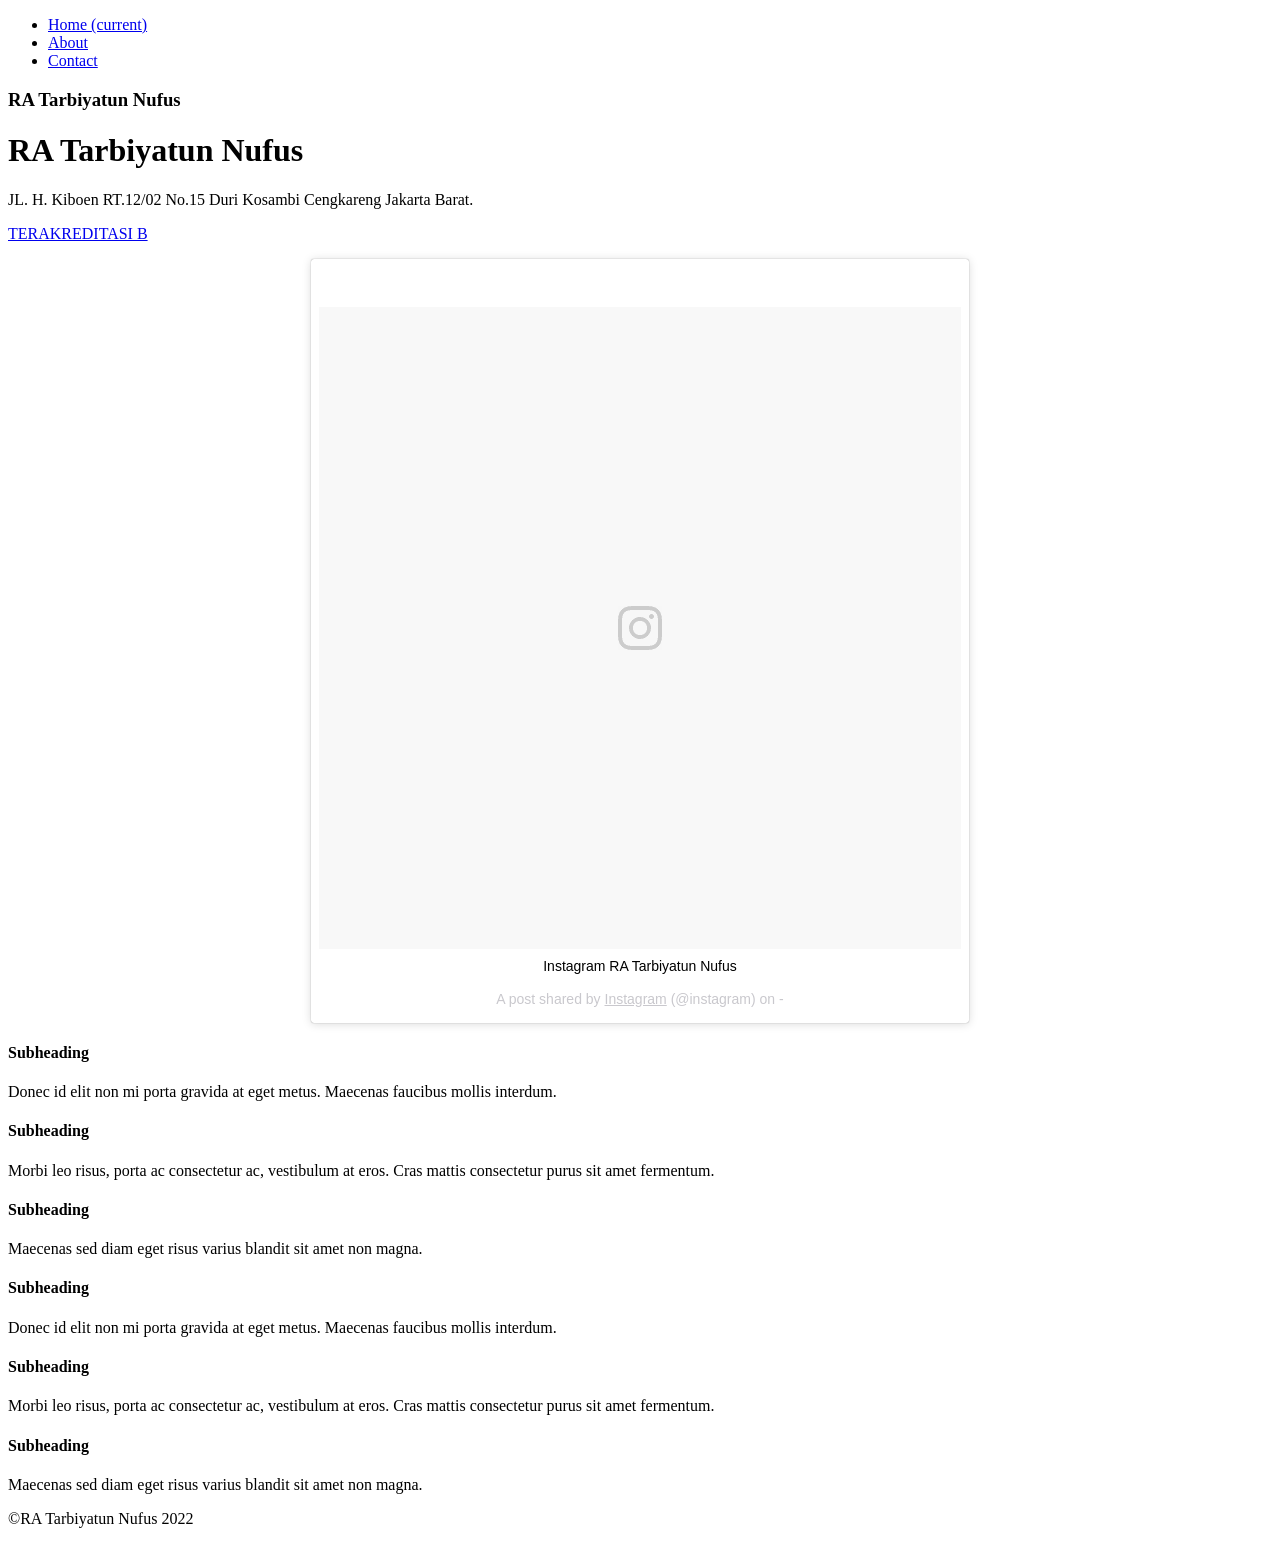
==== index.html @ e30ed17d "try" ====
<!DOCTYPE html>
<head>
    <meta charset="utf-8">
    <meta name="viewport" content="width=device-width, initial-scale=1, shrink-to-fit=no">
    <meta name="description" content="">
    <meta name="author" content="">
    <link rel="icon" href="../../../../favicon.ico">

    <title>Narrow Jumbotron Template for Bootstrap</title>

    <!-- Bootstrap core CSS -->
    <link href="../../css/editor.css" rel="stylesheet">

    <!-- Custom styles for this template -->
    <link href="narrow-jumbotron.css" rel="stylesheet">
  </head>

  <body>

    <div class="container">
      <div class="header clearfix">
        <nav>
          <ul class="nav nav-pills float-right">
            <li class="nav-item">
              <a class="nav-link active" href="#">Home <span class="sr-only">(current)</span></a>
            </li>
            <li class="nav-item">
              <a class="nav-link" href="#">About</a>
            </li>
            <li class="nav-item">
              <a class="nav-link" href="#">Contact</a>
            </li>
          </ul>
        </nav>
        <h3 class="text-muted">RA Tarbiyatun Nufus</h3>
      </div>

      <div class="jumbotron">
        <h1 class="display-3">RA Tarbiyatun Nufus</h1>
        <p class="lead">JL. H. Kiboen RT.12/02 No.15 Duri Kosambi Cengkareng Jakarta Barat.</p>
        <p><a class="btn btn-lg btn-success" href="#" role="button">TERAKREDITASI B</a></p>
      </div>

      <div class="row marketing">
        <div class="col-lg-6"><div align="center" data-component-instagram="" style="">			<blockquote class="instagram-media" data-instgrm-captioned="" data-instgrm-permalink="https://www.instagram.com/p/tsxp1hhQTG/" data-instgrm-version="8" style=" background:#FFF; border:0; border-radius:3px; box-shadow:0 0 1px 0 rgba(0,0,0,0.5),0 1px 10px 0 rgba(0,0,0,0.15); margin: 1px; max-width:658px; padding:0; width:99.375%; width:-webkit-calc(100% - 2px); width:calc(100% - 2px);"><div style="padding:8px;"> <div style=" background:#F8F8F8; line-height:0; margin-top:40px; padding:50% 0; text-align:center; width:100%;"> <div style=" background:url([data-uri]); display:block; height:44px; margin:0 auto -44px; position:relative; top:-22px; width:44px;"></div></div> <p style=" margin:8px 0 0 0; padding:0 4px;"> <a href="https://www.instagram.com/reel/CZGKRnUIE4W/?utm_source=ig_web_copy_link" style=" color:#000; font-family:Arial,sans-serif; font-size:14px; font-style:normal; font-weight:normal; line-height:17px; text-decoration:none; word-wrap:break-word;" target="_blank">Instagram RA Tarbiyatun Nufus</a></p> <p style=" color:#c9c8cd; font-family:Arial,sans-serif; font-size:14px; line-height:17px; margin-bottom:0; margin-top:8px; overflow:hidden; padding:8px 0 7px; text-align:center; text-overflow:ellipsis; white-space:nowrap;">A post shared by <a href="https://www.instagram.com/instagram/" style=" color:#c9c8cd; font-family:Arial,sans-serif; font-size:14px; font-style:normal; font-weight:normal; line-height:17px;" target="_blank"> Instagram</a> (@instagram) on <time style=" font-family:Arial,sans-serif; font-size:14px; line-height:17px;" datetime="-">-</time></p></div></blockquote>			<script async="" defer="" src="//www.instagram.com/embed.js" type="true/true/true/true/true/true/true/true/true/true/true/true/true/true/true/false/"></script>		</div>
          <h4>Subheading</h4>
          <p>Donec id elit non mi porta gravida at eget metus. Maecenas faucibus mollis interdum.</p>

          <h4>Subheading</h4>
          <p>Morbi leo risus, porta ac consectetur ac, vestibulum at eros. Cras mattis consectetur purus sit amet fermentum.</p>

          <h4>Subheading</h4>
          <p>Maecenas sed diam eget risus varius blandit sit amet non magna.</p>
        </div>

        <div class="col-lg-6">
          <h4>Subheading</h4>
          <p>Donec id elit non mi porta gravida at eget metus. Maecenas faucibus mollis interdum.</p>

          <h4>Subheading</h4>
          <p>Morbi leo risus, porta ac consectetur ac, vestibulum at eros. Cras mattis consectetur purus sit amet fermentum.</p>

          <h4>Subheading</h4>
          <p>Maecenas sed diam eget risus varius blandit sit amet non magna.</p>
        </div>
      </div>

      <footer class="footer">
        <p>©RA Tarbiyatun Nufus 2022</p>
      </footer>

    </div> <!-- /container -->
  

</body>
</html>
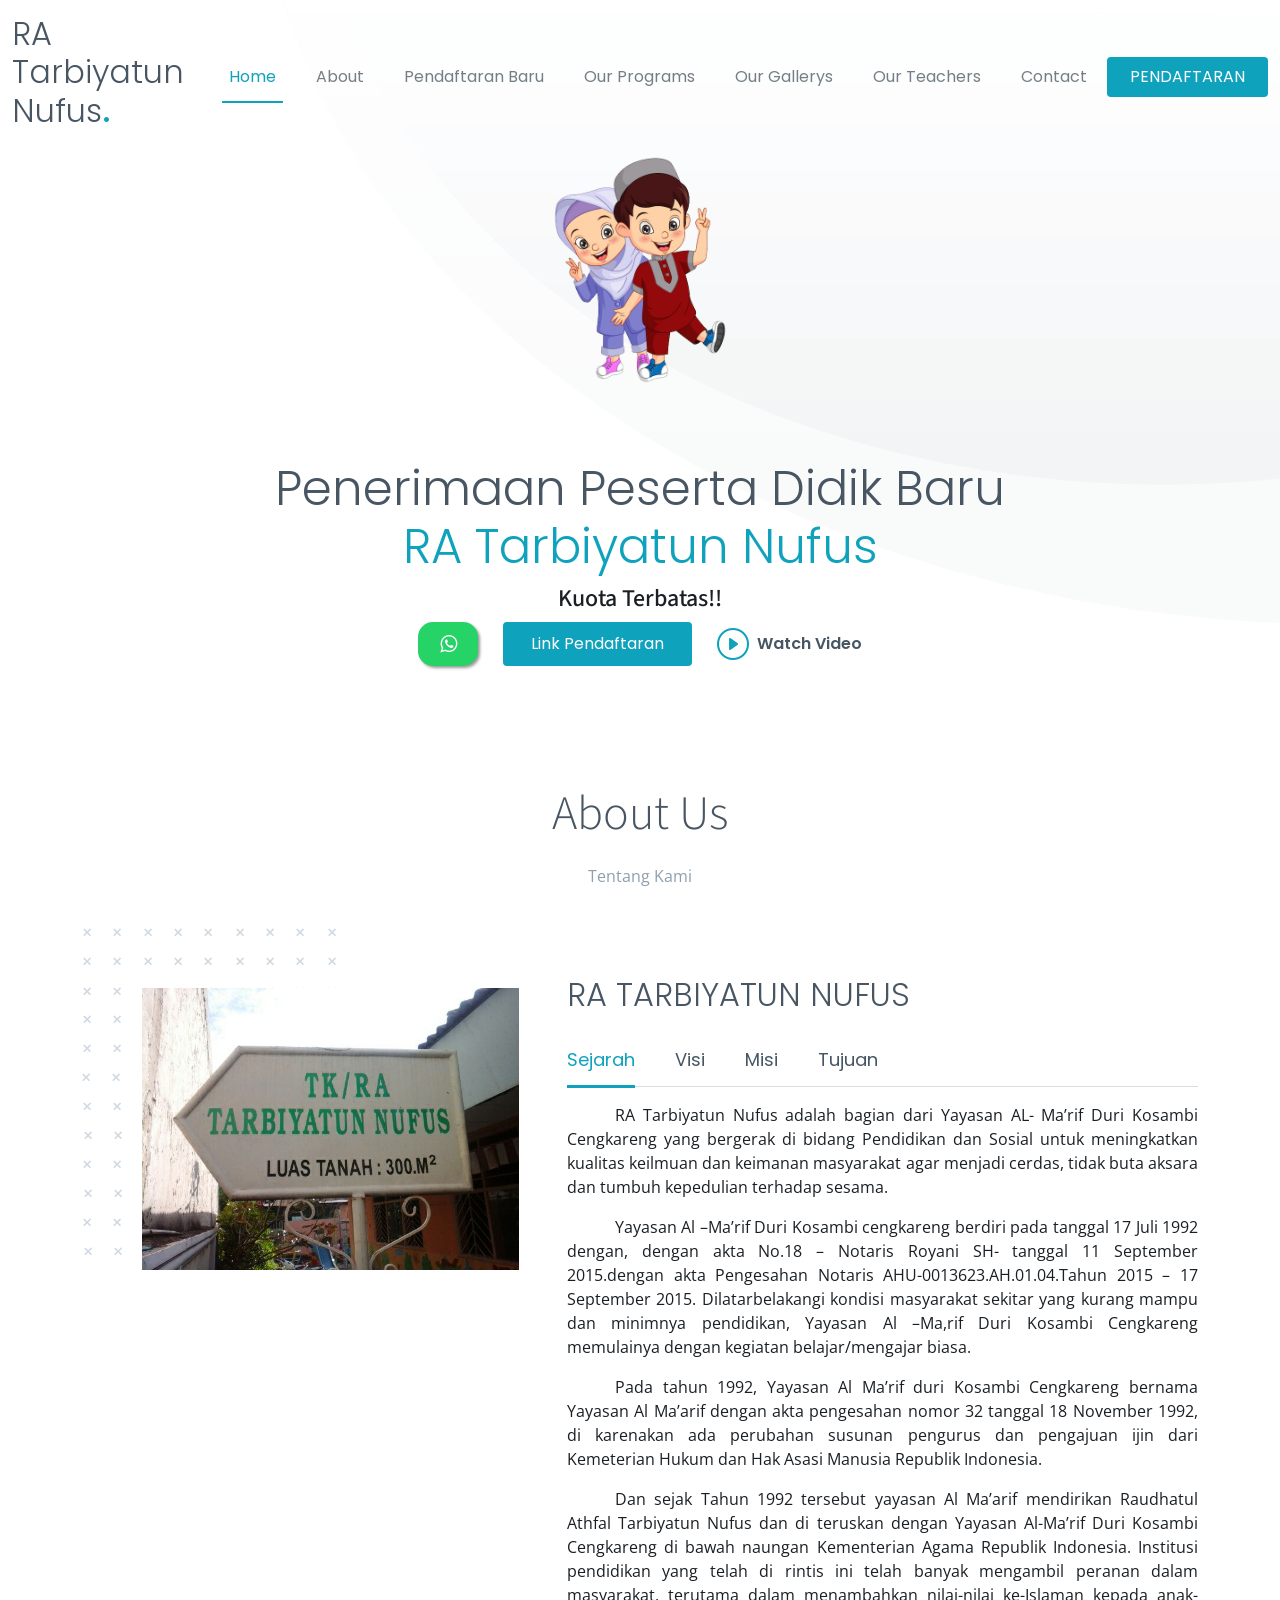
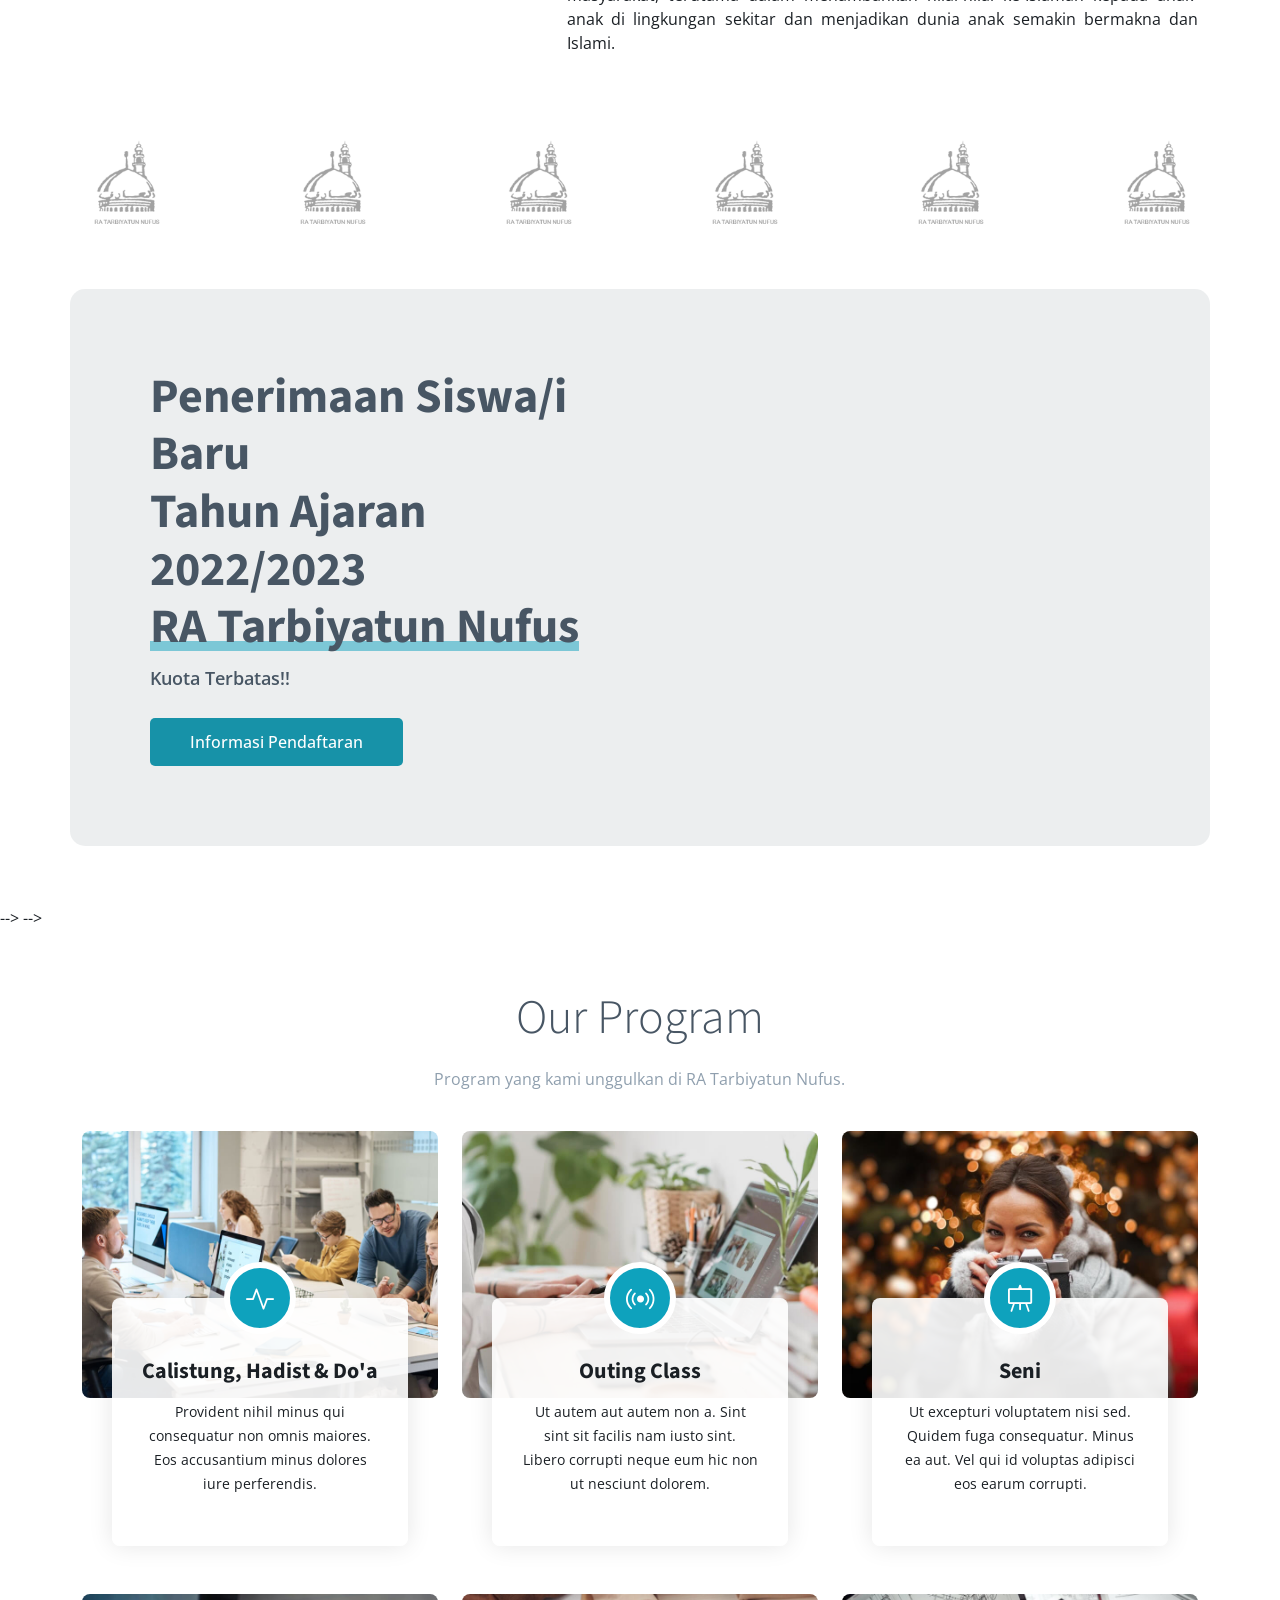
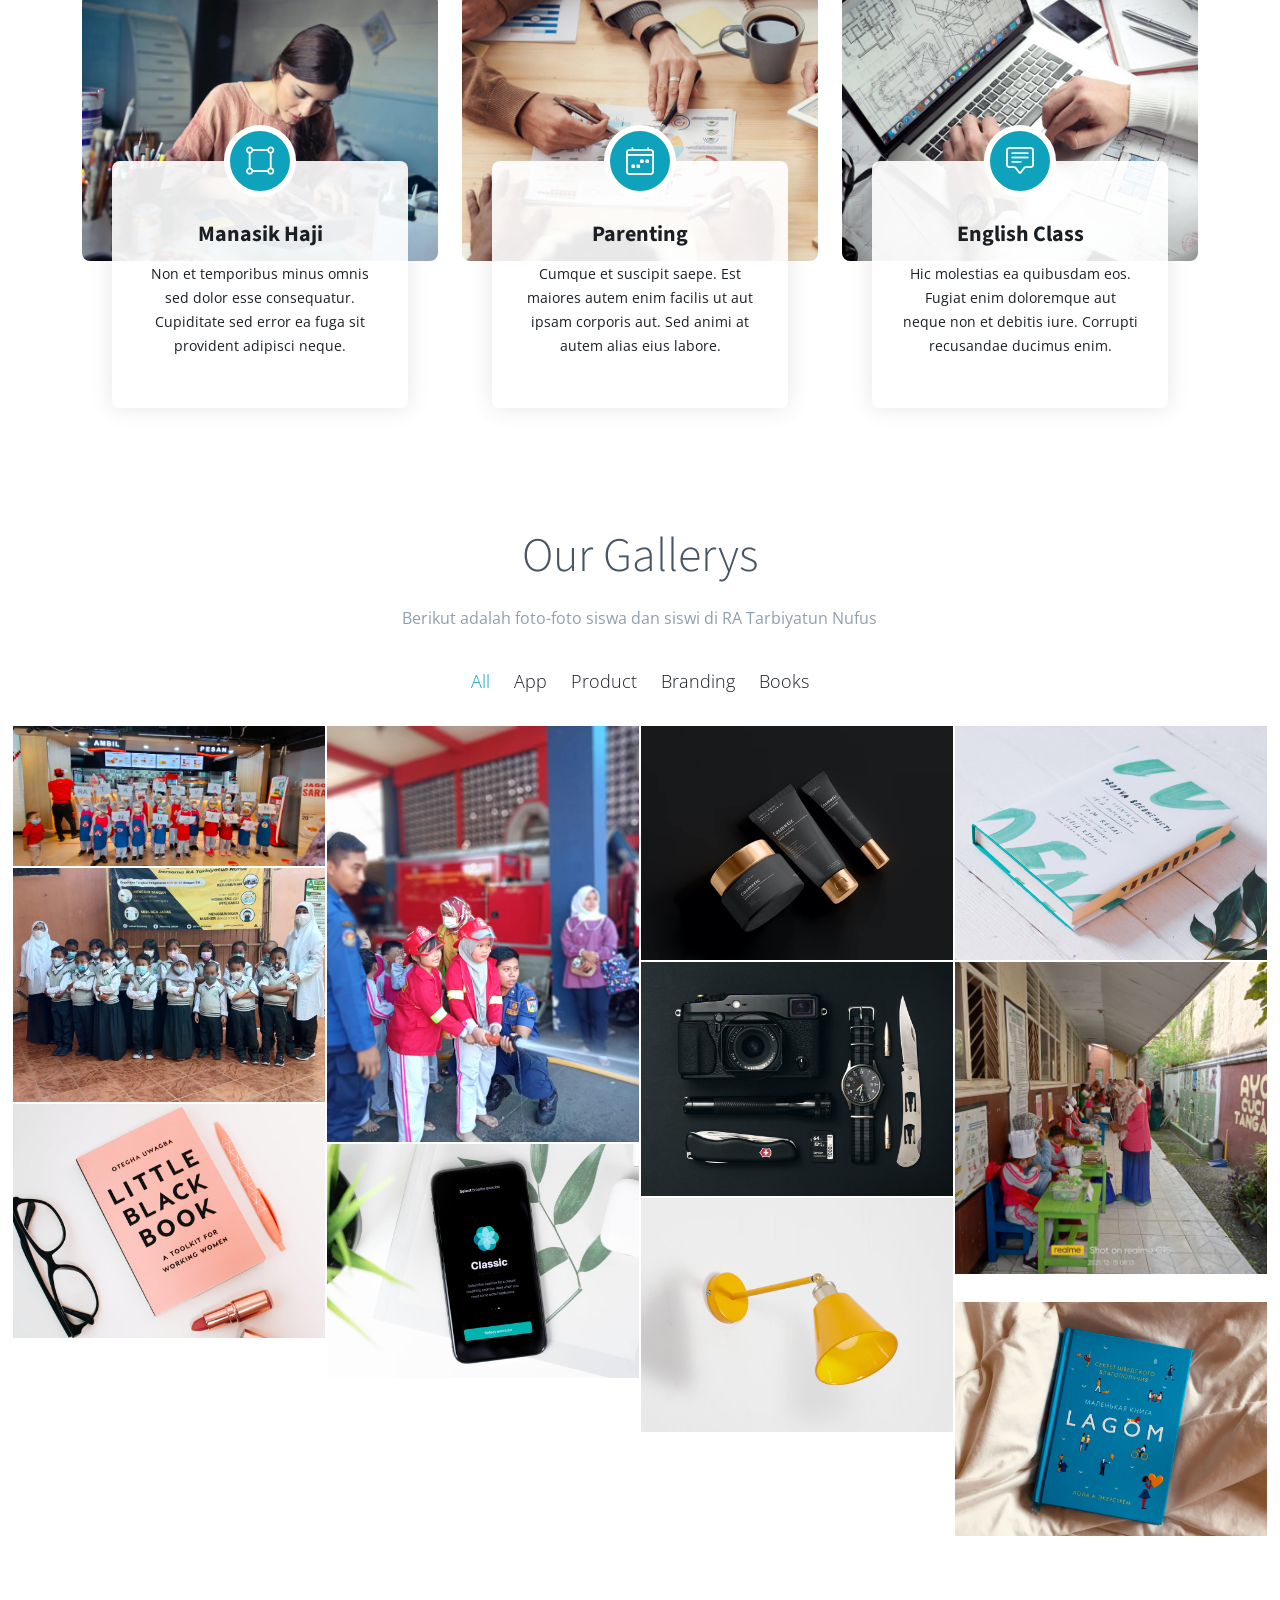
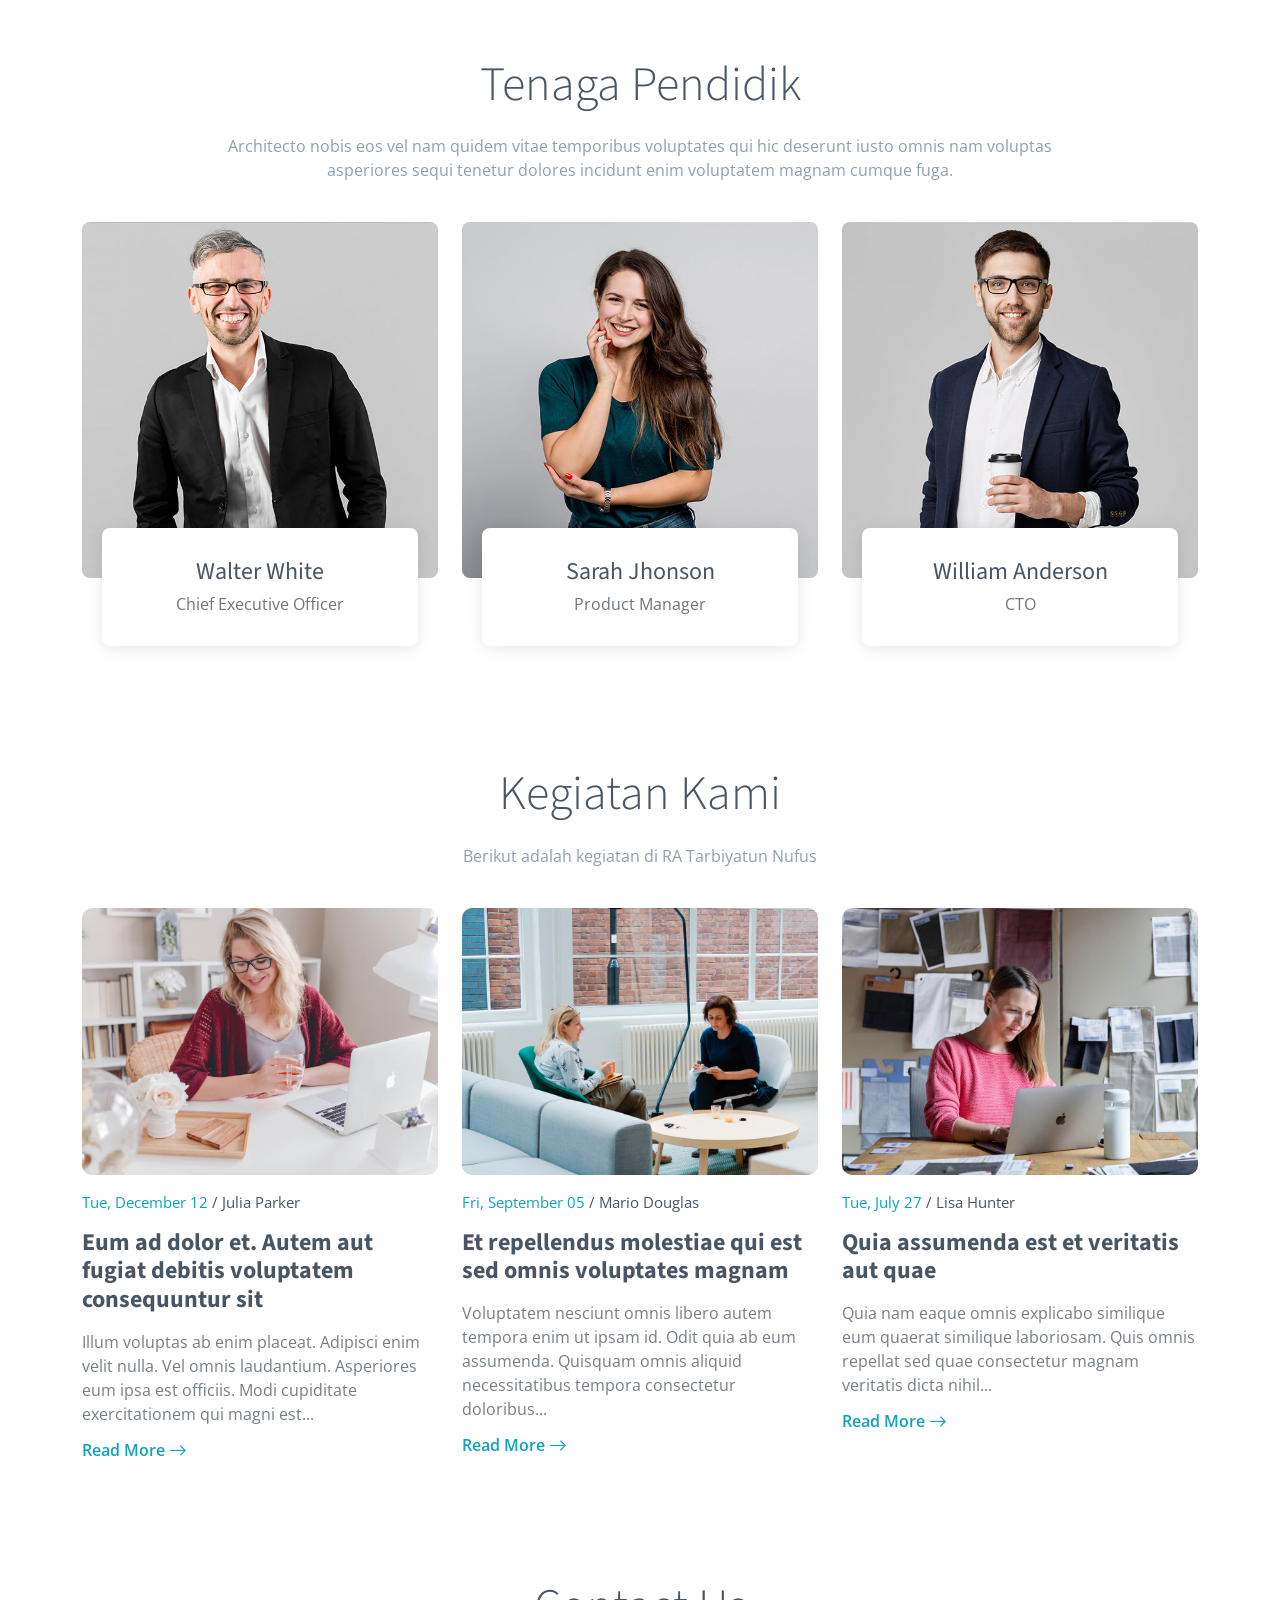
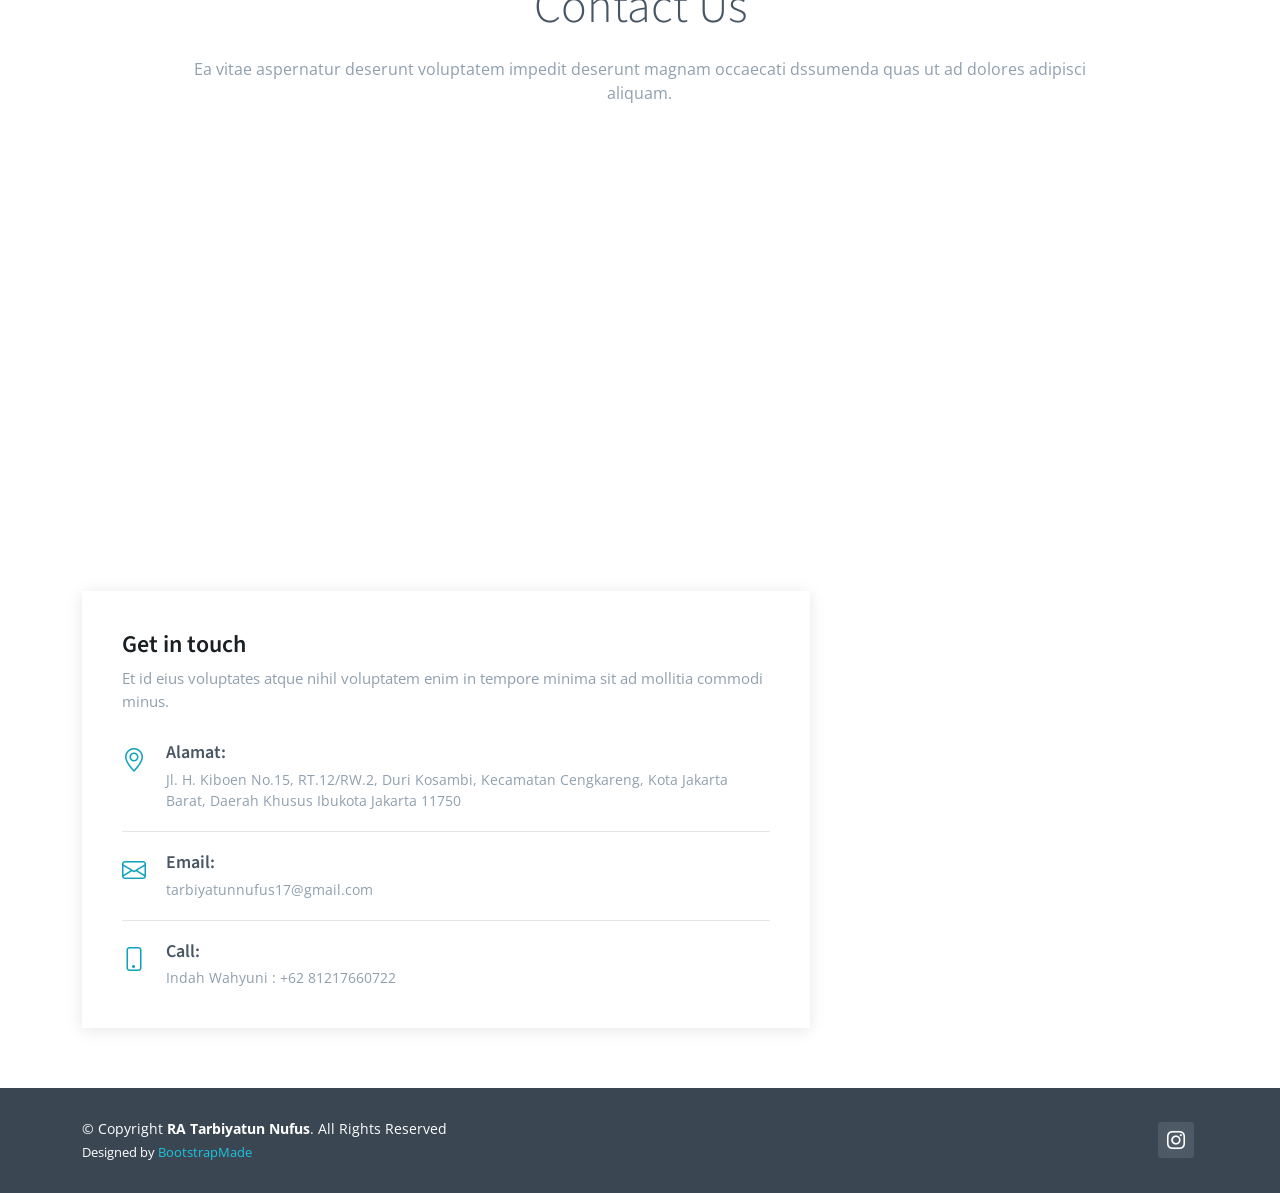
==== commit 0faada61: "commits" ====
--- a/index.html
+++ b/index.html
@@ -1,76 +1,1220 @@
 <!DOCTYPE html>
+<html lang="en">
+
 <head>
-    <meta charset="utf-8">
-    <meta name="viewport" content="width=device-width, initial-scale=1, shrink-to-fit=no">
-    <meta name="description" content="">
-    <meta name="author" content="">
-    <link rel="icon" href="../../../../favicon.ico">
-
-    <title>Narrow Jumbotron Template for Bootstrap</title>
-
-    <!-- Bootstrap core CSS -->
-    <link href="../../css/editor.css" rel="stylesheet">
-
-    <!-- Custom styles for this template -->
-    <link href="narrow-jumbotron.css" rel="stylesheet">
-  </head>
-
-  <body>
-
-    <div class="container">
-      <div class="header clearfix">
-        <nav>
-          <ul class="nav nav-pills float-right">
-            <li class="nav-item">
-              <a class="nav-link active" href="#">Home <span class="sr-only">(current)</span></a>
-            </li>
-            <li class="nav-item">
-              <a class="nav-link" href="#">About</a>
-            </li>
-            <li class="nav-item">
-              <a class="nav-link" href="#">Contact</a>
-            </li>
-          </ul>
-        </nav>
-        <h3 class="text-muted">RA Tarbiyatun Nufus</h3>
-      </div>
-
-      <div class="jumbotron">
-        <h1 class="display-3">RA Tarbiyatun Nufus</h1>
-        <p class="lead">JL. H. Kiboen RT.12/02 No.15 Duri Kosambi Cengkareng Jakarta Barat.</p>
-        <p><a class="btn btn-lg btn-success" href="#" role="button">TERAKREDITASI B</a></p>
-      </div>
-
-      <div class="row marketing">
-        <div class="col-lg-6"><div align="center" data-component-instagram="" style="">			<blockquote class="instagram-media" data-instgrm-captioned="" data-instgrm-permalink="https://www.instagram.com/p/tsxp1hhQTG/" data-instgrm-version="8" style=" background:#FFF; border:0; border-radius:3px; box-shadow:0 0 1px 0 rgba(0,0,0,0.5),0 1px 10px 0 rgba(0,0,0,0.15); margin: 1px; max-width:658px; padding:0; width:99.375%; width:-webkit-calc(100% - 2px); width:calc(100% - 2px);"><div style="padding:8px;"> <div style=" background:#F8F8F8; line-height:0; margin-top:40px; padding:50% 0; text-align:center; width:100%;"> <div style=" background:url([data-uri]); display:block; height:44px; margin:0 auto -44px; position:relative; top:-22px; width:44px;"></div></div> <p style=" margin:8px 0 0 0; padding:0 4px;"> <a href="https://www.instagram.com/reel/CZGKRnUIE4W/?utm_source=ig_web_copy_link" style=" color:#000; font-family:Arial,sans-serif; font-size:14px; font-style:normal; font-weight:normal; line-height:17px; text-decoration:none; word-wrap:break-word;" target="_blank">Instagram RA Tarbiyatun Nufus</a></p> <p style=" color:#c9c8cd; font-family:Arial,sans-serif; font-size:14px; line-height:17px; margin-bottom:0; margin-top:8px; overflow:hidden; padding:8px 0 7px; text-align:center; text-overflow:ellipsis; white-space:nowrap;">A post shared by <a href="https://www.instagram.com/instagram/" style=" color:#c9c8cd; font-family:Arial,sans-serif; font-size:14px; font-style:normal; font-weight:normal; line-height:17px;" target="_blank"> Instagram</a> (@instagram) on <time style=" font-family:Arial,sans-serif; font-size:14px; line-height:17px;" datetime="-">-</time></p></div></blockquote>			<script async="" defer="" src="//www.instagram.com/embed.js" type="true/true/true/true/true/true/true/true/true/true/true/true/true/true/true/false/"></script>		</div>
-          <h4>Subheading</h4>
-          <p>Donec id elit non mi porta gravida at eget metus. Maecenas faucibus mollis interdum.</p>
-
-          <h4>Subheading</h4>
-          <p>Morbi leo risus, porta ac consectetur ac, vestibulum at eros. Cras mattis consectetur purus sit amet fermentum.</p>
-
-          <h4>Subheading</h4>
-          <p>Maecenas sed diam eget risus varius blandit sit amet non magna.</p>
-        </div>
-
-        <div class="col-lg-6">
-          <h4>Subheading</h4>
-          <p>Donec id elit non mi porta gravida at eget metus. Maecenas faucibus mollis interdum.</p>
-
-          <h4>Subheading</h4>
-          <p>Morbi leo risus, porta ac consectetur ac, vestibulum at eros. Cras mattis consectetur purus sit amet fermentum.</p>
-
-          <h4>Subheading</h4>
-          <p>Maecenas sed diam eget risus varius blandit sit amet non magna.</p>
-        </div>
-      </div>
-
-      <footer class="footer">
-        <p>©RA Tarbiyatun Nufus 2022</p>
-      </footer>
-
-    </div> <!-- /container -->
-  
+  <meta charset="utf-8">
+  <meta content="width=device-width, initial-scale=1.0" name="viewport">
+
+  <title>RA Tarbiyatun Nufus Bootstrap Template - Home 1</title>
+  <meta content="" name="description">
+  <meta content="" name="keywords">
+
+  <!-- Favicons -->
+  <link href="assets/img/clients/client.PNG" rel="icon">
+  <link href="assets/img/apple-touch-icon.png" rel="apple-touch-icon">
+
+  <!-- Google Fonts -->
+  <link rel="preconnect" href="https://fonts.googleapis.com">
+  <link rel="preconnect" href="https://fonts.gstatic.com" crossorigin>
+  <link href="https://fonts.googleapis.com/css2?family=Open+Sans:ital,wght@0,300;0,400;0,500;0,600;0,700;1,300;1,400;1,500;1,600;1,700&family=Poppins:ital,wght@0,300;0,400;0,500;0,600;0,700;1,300;1,400;1,500;1,600;1,700&family=Source+Sans+Pro:ital,wght@0,300;0,400;0,600;0,700;1,300;1,400;1,600;1,700&display=swap" rel="stylesheet">
+
+  <!-- Vendor CSS Files -->
+  <link href="assets/vendor/bootstrap/css/bootstrap.min.css" rel="stylesheet">
+  <link href="assets/vendor/bootstrap-icons/bootstrap-icons.css" rel="stylesheet">
+  <link href="assets/vendor/aos/aos.css" rel="stylesheet">
+  <link href="assets/vendor/glightbox/css/glightbox.min.css" rel="stylesheet">
+  <link href="assets/vendor/swiper/swiper-bundle.min.css" rel="stylesheet">
+  <link rel="stylesheet" href="https://maxcdn.bootstrapcdn.com/font-awesome/4.5.0/css/font-awesome.min.css">
+
+  <!-- Variables CSS Files. Uncomment your preferred color scheme -->
+  <link href="assets/css/variables.css" rel="stylesheet">
+  <!-- <link href="assets/css/variables-blue.css" rel="stylesheet"> -->
+  <!-- <link href="assets/css/variables-green.css" rel="stylesheet"> -->
+  <!-- <link href="assets/css/variables-orange.css" rel="stylesheet"> -->
+  <!-- <link href="assets/css/variables-purple.css" rel="stylesheet"> -->
+  <!-- <link href="assets/css/variables-red.css" rel="stylesheet"> -->
+  <!-- <link href="assets/css/variables-pink.css" rel="stylesheet"> -->
+
+  <!-- Template Main CSS File -->
+  <link href="assets/css/main.css" rel="stylesheet">
+
+  <!-- =======================================================
+  * Template Name: HeroBiz - v2.1.0
+  * Template URL: https://bootstrapmade.com/herobiz-bootstrap-business-template/
+  * Author: BootstrapMade.com
+  * License: https://bootstrapmade.com/license/
+  ======================================================== -->
+</head>
+
+<body>
+
+  <!-- ======= Header ======= -->
+  <header id="header" class="header fixed-top" data-scrollto-offset="0">
+    <div class="container-fluid d-flex align-items-center justify-content-between">
+
+      <a href="index.html" class="logo d-flex align-items-center scrollto me-auto me-lg-0">
+        <!-- Uncomment the line below if you also wish to use an image logo -->
+        <!-- <img src="assets/img/logo.png" alt=""> -->
+        <h1>RA Tarbiyatun Nufus<span>.</span></h1>
+      </a>
+
+      <nav id="navbar" class="navbar">
+        <ul>
+
+          <li><a href="index.html" class="active">Home</a></li>
+              <!-- <li><a href="index-2.html">Home 2 - index-2.html</a></li>
+              <li><a href="index-3.html">Home 3 - index-3.html</a></li>
+              <li><a href="index-4.html">Home 4 - index-4.html</a></li>
+            </ul>
+          </li>-->
+
+          <li><a class="nav-link scrollto" href="index.html#about">About</a></li>
+          <li><a class="nav-link scrollto" href="index.html#cta">Pendaftaran Baru</a></li>
+          <li><a class="nav-link scrollto" href="index.html#services">Our Programs</a></li>
+          <li><a class="nav-link scrollto" href="index.html#portfolio">Our Gallerys</a></li>
+          <li><a class="nav-link scrollto" href="index.html#team">Our Teachers</a></li>
+         <!--  <li><a href="blog.html">Blog</a></li>
+          <li class="dropdown megamenu"><a href="#"><span>Mega Menu</span> <i class="bi bi-chevron-down dropdown-indicator"></i></a>
+            <ul>
+              <li>
+                <a href="#">Column 1 link 1</a>
+                <a href="#">Column 1 link 2</a>
+                <a href="#">Column 1 link 3</a>
+              </li>
+              <li>
+                <a href="#">Column 2 link 1</a>
+                <a href="#">Column 2 link 2</a>
+                <a href="#">Column 3 link 3</a>
+              </li>
+              <li>
+                <a href="#">Column 3 link 1</a>
+                <a href="#">Column 3 link 2</a>
+                <a href="#">Column 3 link 3</a>
+              </li>
+              <li>
+                <a href="#">Column 4 link 1</a>
+                <a href="#">Column 4 link 2</a>
+                <a href="#">Column 4 link 3</a>
+              </li>
+            </ul>
+          </li>
+          <li class="dropdown"><a href="#"><span>Drop Down</span> <i class="bi bi-chevron-down dropdown-indicator"></i></a>
+            <ul>
+              <li><a href="#">Drop Down 1</a></li>
+              <li class="dropdown"><a href="#"><span>Deep Drop Down</span> <i class="bi bi-chevron-down dropdown-indicator"></i></a>
+                <ul>
+                  <li><a href="#">Deep Drop Down 1</a></li>
+                  <li><a href="#">Deep Drop Down 2</a></li>
+                  <li><a href="#">Deep Drop Down 3</a></li>
+                  <li><a href="#">Deep Drop Down 4</a></li>
+                  <li><a href="#">Deep Drop Down 5</a></li>
+                </ul>
+              </li>
+              <li><a href="#">Drop Down 2</a></li>
+              <li><a href="#">Drop Down 3</a></li>
+              <li><a href="#">Drop Down 4</a></li>
+            </ul>
+          </li>-->
+          <li><a class="nav-link scrollto" href="index.html#contact">Contact</a></li>
+        </ul>
+        <i class="bi bi-list mobile-nav-toggle d-none"></i>
+      </nav><!-- .navbar -->
+
+      <a class="btn-getstarted scrollto" href="https://forms.gle/6qG1fMm2ZUHhoiTu9">PENDAFTARAN</a>
+
+    </div>
+  </header><!-- End Header -->
+
+  <section id="hero-animated" class="hero-animated d-flex align-items-center">
+    <div class="container d-flex flex-column justify-content-center align-items-center text-center position-relative" data-aos="zoom-out">
+      <img src="assets/img/hero-carousel/icon.png" class="img-fluid animated" width="280px">
+      <h2>Penerimaan Peserta Didik Baru <br><span>RA Tarbiyatun Nufus</span></h2>
+     <!-- <p>Madrasah lebih baik, lebih baik Madrasah, RA lebih baik, lebih baik RA. </p>-->
+      <h4>Kuota Terbatas!!</h4>
+      <div class="d-flex">
+        <a href="https://wa.me/6281217660722" class="float"> <i class="fa fa-whatsapp my-float">  </i> </a>
+        <a href="https://forms.gle/6qG1fMm2ZUHhoiTu9" class="btn-get-started scrollto">Link Pendaftaran</a>
+        <a href="https://www.youtube.com/watch?v=T9n2eXgDvYo" class="glightbox btn-watch-video d-flex align-items-center"><i class="bi bi-play-circle"></i><span>Watch Video</span></a>
+      </div>
+    </div>
+  </section>
+
+  <main id="main">
+
+    <!-- ======= About Section ======= -->
+    <section id="about" class="about">
+      <div class="container" data-aos="fade-up">
+
+        <div class="section-header">
+          <h2>About Us</h2>
+          <p>Tentang Kami</p>
+        </div>
+
+        <div class="row g-4 g-lg-5" data-aos="fade-up" data-aos-delay="200">
+
+          <div class="col-lg-5">
+            <div class="about-img">
+              <img src="assets/img/tn.jpg" class="img-fluid" alt="">
+            </div>
+          </div>
+
+          <div class="col-lg-7">
+            <h3 class="pt-0 pt-lg-5">RA TARBIYATUN NUFUS</h3>
+
+            <!-- Tabs -->
+            <ul class="nav nav-pills mb-3">
+              <li><a class="nav-link active" data-bs-toggle="pill" href="#tab0">Sejarah</a></li>
+              <li><a class="nav-link" data-bs-toggle="pill" href="#tab1">Visi</a></li>
+              <li><a class="nav-link" data-bs-toggle="pill" href="#tab2">Misi</a></li>
+              <li><a class="nav-link" data-bs-toggle="pill" href="#tab3">Tujuan</a></li>
+            </ul><!-- End Tabs -->
+
+            <!-- Tab Content -->
+            <!-- Tab Content -->
+            <div class="tab-content">
+
+              <div class="tab-pane fade show active" id="tab0">
+
+                <p class="fst-italic">
+                  <p style="text-align:justify; text-indent: 0.5in;">
+                  RA Tarbiyatun Nufus  adalah bagian dari Yayasan AL- Ma’rif Duri Kosambi Cengkareng yang bergerak di bidang Pendidikan dan Sosial untuk meningkatkan kualitas keilmuan dan keimanan masyarakat agar menjadi cerdas, tidak buta aksara dan tumbuh kepedulian terhadap sesama.
+                  </p>
+                  <p style="text-align:justify; text-indent: 0.5in;">
+                  Yayasan Al –Ma’rif Duri Kosambi cengkareng berdiri pada tanggal 17 Juli 1992 dengan, dengan akta No.18 – Notaris Royani SH- tanggal 11 September 2015.dengan akta Pengesahan Notaris AHU-0013623.AH.01.04.Tahun 2015 – 17 September 2015.  Dilatarbelakangi kondisi masyarakat sekitar yang kurang mampu dan minimnya pendidikan, Yayasan Al –Ma,rif Duri Kosambi Cengkareng memulainya dengan kegiatan belajar/mengajar biasa. 
+                  </p>
+                  <p style="text-align:justify; text-indent: 0.5in;">
+                  Pada tahun 1992, Yayasan Al Ma’rif duri Kosambi Cengkareng bernama Yayasan Al Ma’arif dengan akta pengesahan nomor 32 tanggal 18 November 1992, di karenakan ada perubahan susunan pengurus dan pengajuan ijin  dari Kemeterian Hukum dan Hak Asasi Manusia Republik Indonesia.
+                  </p>
+                  <p style="text-align:justify; text-indent: 0.5in;">
+                  Dan sejak Tahun 1992 tersebut  yayasan Al Ma’arif  mendirikan Raudhatul Athfal Tarbiyatun Nufus dan di teruskan dengan Yayasan Al-Ma’rif Duri Kosambi Cengkareng di bawah naungan Kementerian Agama Republik Indonesia. Institusi pendidikan yang telah di rintis ini telah banyak mengambil peranan dalam masyarakat, terutama dalam menambahkan nilai-nilai ke-Islaman kepada anak-anak di lingkungan sekitar dan menjadikan dunia anak semakin bermakna dan Islami.
+                  </p>
+                </p>
+              </div><!-- End Tab 0 Content -->
+
+              <div class="tab-pane fade show " id="tab1">
+
+                <p class="fst-italic">Terwujudnya pendidikan anak usia dini yang berkwalitas,berakhlakul karimah,serta mengembangkan potensi anak sejak usia dini</p>
+
+            
+              </div><!-- End Tab 1 Content -->
+
+              <div class="tab-pane fade show" id="tab2">
+
+                <div class="d-flex align-items-center mt-4">
+                  <i class="bi bi-check2"></i>
+                  <h4>1.	Melaksanakan pembelajaran yang berpusat pada anak</h4>
+                </div>
+                <div class="d-flex align-items-center mt-4">
+                  <i class="bi bi-check2"></i>
+                  <h4>2.	Memberikan kegiatan pembelajaran yang membebaskan proses berkembangnya potensi anak.</h4>
+                </div>
+                <div class="d-flex align-items-center mt-4">
+                  <i class="bi bi-check2"></i>
+                  <h4>3.	Melakukan pembimbingan dan pengasuhan yang terbaik agar anak mendapatkan pembelajaran yang terbaik.</h4>
+                </div>
+                <div class="d-flex align-items-center mt-4">
+                  <i class="bi bi-check2"></i>
+                  <h4>4.	Melaksanakan kerjasama dengan pihak lain seperti orang tua, lembaga pengasuhan lain, agar dunia anak dapat dimiliki anak sepenuhnya.</h4>
+                </div>
+                <div class="d-flex align-items-center mt-4">
+                  <i class="bi bi-check2"></i>
+                  <h4>5.	Melakukan kampanye kepada masyarakat agar anak usia dini memperoleh pembelajaran dan pengasuhan yang terbaik.</h4>
+                </div>
+                <div class="d-flex align-items-center mt-4">
+                  <i class="bi bi-check2"></i>
+                  <h4>6.	Menjadikan anak Indonesia ceria, menikmati dunianya. mandiri dan Islami.</h4>
+                </div>
+                <div class="d-flex align-items-center mt-4">
+                  <i class="bi bi-check2"></i>
+                  <h4>7.	Menjadikan siswa siswi RA TARBIYATUN NUFUS mandiri dan Islami. </h4>
+                </div>
+              </div><!-- End Tab 2 Content -->
+
+              <div class="tab-pane fade show" id="tab3">
+
+                <p class="fst-italic">Mengacu pada visi dan misi RA Tarbiyatun Nufus serta tujuan umum pendidikan anak usia dini, maka tujuan RA Tarbiyatun Nufus adalah:</p>
+
+                <div class="d-flex align-items-center mt-4">
+                  <i class="bi bi-check2"></i>
+                  <h4>1.	Meningkatkan dasar keimanan dan ketaqwaan.</h4>
+                </div>
+                <div class="d-flex align-items-center mt-4">
+                  <i class="bi bi-check2"></i>
+                  <h4>2.	Membentuk kepribadian yang mantap dan berprilaku yang baik.</h4>
+                </div>
+                <div class="d-flex align-items-center mt-4">
+                  <i class="bi bi-check2"></i>
+                  <h4>3.	Memberikan pengetahuan dan keterampilan untuk bekal kehidupan dalam masyarakat. </h4>
+                </div>
+                <div class="d-flex align-items-center mt-4">
+                  <i class="bi bi-check2"></i>
+                  <h4>4.	Mengembangkan berbagai kegiatan dalam proses belajar di kelas berbasis pendidikan budaya dan karakter bangsa. </h4>
+                </div>
+                <div class="d-flex align-items-center mt-4">
+                  <i class="bi bi-check2"></i>
+                  <h4>5.	Menyelenggarakan berbagai kegiatan sosial yang menjadi bagian dari pendidikan budaya dan karakter bangsa. </h4>
+                </div>
+              </div><!-- End Tab 3 Content -->
+
+            </div>
+
+          </div>
+
+        </div>
+
+      </div>
+    </section><!-- End About Section -->
+
+    <!-- ======= Clients Section ======= -->
+    <section id="clients" class="clients">
+      <div class="container" data-aos="zoom-out">
+
+        <div class="clients-slider swiper">
+          <div class="swiper-wrapper align-items-center">
+            <div class="swiper-slide"><img src="assets/img/clients/client.PNG" class="img-fluid" alt=""></div>
+            <div class="swiper-slide"><img src="assets/img/clients/client.PNG" class="img-fluid" alt=""></div>
+            <div class="swiper-slide"><img src="assets/img/clients/client.PNG" class="img-fluid" alt=""></div>
+            <div class="swiper-slide"><img src="assets/img/clients/client.PNG" class="img-fluid" alt=""></div>
+            <div class="swiper-slide"><img src="assets/img/clients/client.PNG" class="img-fluid" alt=""></div>
+            <div class="swiper-slide"><img src="assets/img/clients/client.PNG" class="img-fluid" alt=""></div>
+            <div class="swiper-slide"><img src="assets/img/clients/client.PNG" class="img-fluid" alt=""></div>
+            <div class="swiper-slide"><img src="assets/img/clients/client.PNG" class="img-fluid" alt=""></div>
+          </div>
+        </div>
+
+      </div>
+    </section><!-- End Clients Section -->
+
+    <!-- ======= Call To Action Section ======= -->
+    <section id="cta" class="cta">
+      <div class="container" data-aos="zoom-out">
+
+        <div class="row g-5">
+
+          <div class="col-lg-6 col-md-6 content d-flex flex-column justify-content-center order-last order-md-first">
+            <h3>Penerimaan Siswa/i Baru<br> Tahun Ajaran 2022/2023<br><em> RA Tarbiyatun Nufus</em> </h3>
+            <p> Kuota Terbatas!!</p>
+            <a class="cta-btn align-self-start" href="https://wa.me/6281217660722">Informasi Pendaftaran</a>
+          </div>
+
+          <div class="col-lg-6 col-md-6 order-first order-md-last d-flex align-items-center">
+            <div class="img">
+              <img src="assets/img/hero-carousel/Untitled-1.png" alt="" class="img-fluid">
+            </div>
+          </div>
+
+        </div>
+
+      </div>
+    </section><!-- End Call To Action Section -->
+
+    <!-- ======= On Focus Section ======= 
+    <section id="onfocus" class="onfocus">
+      <div class="container-fluid p-0" data-aos="fade-up">
+
+        <div class="row g-0">
+          <div class="col-lg-6 video-play position-relative">
+            <a href="https://www.youtube.com/watch?v=LXb3EKWsInQ" class="glightbox play-btn"></a>
+          </div>
+          <div class="col-lg-6">
+            <div class="content d-flex flex-column justify-content-center h-100">
+              <h3>Voluptatem dignissimos provident quasi corporis</h3>
+              <p class="fst-italic">
+                Lorem ipsum dolor sit amet, consectetur adipiscing elit, sed do eiusmod tempor incididunt ut labore et dolore
+                magna aliqua.
+              </p>
+              <ul>
+                <li><i class="bi bi-check-circle"></i> Ullamco laboris nisi ut aliquip ex ea commodo consequat.</li>
+                <li><i class="bi bi-check-circle"></i> Duis aute irure dolor in reprehenderit in voluptate velit.</li>
+                <li><i class="bi bi-check-circle"></i> Ullamco laboris nisi ut aliquip ex ea commodo consequat. Duis aute irure dolor in reprehenderit in voluptate trideta storacalaperda mastiro dolore eu fugiat nulla pariatur.</li>
+              </ul>
+              <a href="#" class="read-more align-self-start"><span>Read More</span><i class="bi bi-arrow-right"></i></a>
+            </div>
+          </div>
+        </div>
+
+      </div>
+    </section><!-- End On Focus Section -->-->
+
+    <!-- ======= Features Section ======= 
+    <section id="features" class="features">
+      <div class="container" data-aos="fade-up">
+
+        <ul class="nav nav-tabs row gy-4 d-flex">
+
+          <li class="nav-item col-6 col-md-4 col-lg-2">
+            <a class="nav-link active show" data-bs-toggle="tab" data-bs-target="#tab-1">
+              <i class="bi bi-binoculars color-cyan" ></i>
+              <h4 class="text-center">Calistung & Hadist serta Do'a</h4>
+            </a>
+          </li> 
+
+          <li class="nav-item col-6 col-md-4 col-lg-2">
+            <a class="nav-link" data-bs-toggle="tab" data-bs-target="#tab-2">
+              <i class="bi bi-box-seam color-indigo"></i>
+              <h4>Outing Class</h4>
+            </a>
+          </li> 
+
+          <li class="nav-item col-6 col-md-4 col-lg-2">
+            <a class="nav-link" data-bs-toggle="tab" data-bs-target="#tab-3">
+              <i class="bi bi-brightness-high color-teal"></i>
+              <h4>Seni</h4>
+            </a>
+          </li> 
+
+          <li class="nav-item col-6 col-md-4 col-lg-2">
+            <a class="nav-link" data-bs-toggle="tab" data-bs-target="#tab-4">
+              <i class="bi bi-command color-red"></i>
+              <h4>Manasik Haji</h4>
+            </a>
+          </li> 
+
+          <li class="nav-item col-6 col-md-4 col-lg-2">
+            <a class="nav-link" data-bs-toggle="tab" data-bs-target="#tab-5">
+              <i class="bi bi-easel color-blue"></i>
+              <h4>Parenting</h4>
+            </a>
+          </li> 
+
+          <li class="nav-item col-6 col-md-4 col-lg-2">
+            <a class="nav-link" data-bs-toggle="tab" data-bs-target="#tab-6">
+              <i class="bi bi-map color-orange"></i>
+              <h4>English Class</h4>
+            </a>
+          </li> 
+
+        </ul>
+
+        <div class="tab-content">
+
+          <div class="tab-pane active show" id="tab-1">
+            <div class="row gy-4">
+              <div class="col-lg-8 order-2 order-lg-1" data-aos="fade-up" data-aos-delay="100">
+                <h3>Calistung & Hadist serta Do'a</h3>
+                <p class="fst-italic">
+                  Lorem ipsum dolor sit amet, consectetur adipiscing elit, sed do eiusmod tempor incididunt ut labore et dolore
+                  magna aliqua.
+                </p>
+                <ul>
+                  <li><i class="bi bi-check-circle-fill"></i> Ullamco laboris nisi ut aliquip ex ea commodo consequat.</li>
+                  <li><i class="bi bi-check-circle-fill"></i> Duis aute irure dolor in reprehenderit in voluptate velit.</li>
+                  <li><i class="bi bi-check-circle-fill"></i> Ullamco laboris nisi ut aliquip ex ea commodo consequat. Duis aute irure dolor in reprehenderit in voluptate trideta storacalaperda mastiro dolore eu fugiat nulla pariatur.</li>
+                </ul>
+                <p>
+                  Ullamco laboris nisi ut aliquip ex ea commodo consequat. Duis aute irure dolor in reprehenderit in voluptate
+                  velit esse cillum dolore eu fugiat nulla pariatur. Excepteur sint occaecat cupidatat non proident, sunt in
+                  culpa qui officia deserunt mollit anim id est laborum
+                </p>
+              </div>
+              <div class="col-lg-4 order-1 order-lg-2 text-center" data-aos="fade-up" data-aos-delay="200">
+                <img src="assets/img/features-1.svg" alt="" class="img-fluid">
+              </div>
+            </div>
+          </div>  
+
+          <div class="tab-pane" id="tab-2">
+            <div class="row gy-4">
+              <div class="col-lg-8 order-2 order-lg-1">
+                <h3>Outing Class</h3>
+                <p>
+                  Ullamco laboris nisi ut aliquip ex ea commodo consequat. Duis aute irure dolor in reprehenderit in voluptate
+                  velit esse cillum dolore eu fugiat nulla pariatur. Excepteur sint occaecat cupidatat non proident, sunt in
+                  culpa qui officia deserunt mollit anim id est laborum
+                </p>
+                <p class="fst-italic">
+                  Lorem ipsum dolor sit amet, consectetur adipiscing elit, sed do eiusmod tempor incididunt ut labore et dolore
+                  magna aliqua.
+                </p>
+                <ul>
+                  <li><i class="bi bi-check-circle-fill"></i> Ullamco laboris nisi ut aliquip ex ea commodo consequat.</li>
+                  <li><i class="bi bi-check-circle-fill"></i> Duis aute irure dolor in reprehenderit in voluptate velit.</li>
+                  <li><i class="bi bi-check-circle-fill"></i> Provident mollitia neque rerum asperiores dolores quos qui a. Ipsum neque dolor voluptate nisi sed.</li>
+                  <li><i class="bi bi-check-circle-fill"></i> Ullamco laboris nisi ut aliquip ex ea commodo consequat. Duis aute irure dolor in reprehenderit in voluptate trideta storacalaperda mastiro dolore eu fugiat nulla pariatur.</li>
+                </ul>
+              </div>
+              <div class="col-lg-4 order-1 order-lg-2 text-center">
+                <img src="assets/img/program/outingclass.jpeg" alt="" class="img-fluid">
+              </div>
+            </div>
+          </div> 
+
+          <div class="tab-pane" id="tab-3">
+            <div class="row gy-4">
+              <div class="col-lg-8 order-2 order-lg-1">
+                <h3>Pariatur</h3>
+                <p>
+                  Ullamco laboris nisi ut aliquip ex ea commodo consequat. Duis aute irure dolor in reprehenderit in voluptate
+                  velit esse cillum dolore eu fugiat nulla pariatur. Excepteur sint occaecat cupidatat non proident, sunt in
+                  culpa qui officia deserunt mollit anim id est laborum
+                </p>
+                <ul>
+                  <li><i class="bi bi-check-circle-fill"></i> Ullamco laboris nisi ut aliquip ex ea commodo consequat.</li>
+                  <li><i class="bi bi-check-circle-fill"></i> Duis aute irure dolor in reprehenderit in voluptate velit.</li>
+                  <li><i class="bi bi-check-circle-fill"></i> Provident mollitia neque rerum asperiores dolores quos qui a. Ipsum neque dolor voluptate nisi sed.</li>
+                </ul>
+                <p class="fst-italic">
+                  Lorem ipsum dolor sit amet, consectetur adipiscing elit, sed do eiusmod tempor incididunt ut labore et dolore
+                  magna aliqua.
+                </p>
+              </div>
+              <div class="col-lg-4 order-1 order-lg-2 text-center">
+                <img src="assets/img/features-3.svg" alt="" class="img-fluid">
+              </div>
+            </div>
+          </div> 
+
+          <div class="tab-pane" id="tab-4">
+            <div class="row gy-4">
+              <div class="col-lg-8 order-2 order-lg-1">
+                <h3>Nostrum</h3>
+                <p>
+                  Ullamco laboris nisi ut aliquip ex ea commodo consequat. Duis aute irure dolor in reprehenderit in voluptate
+                  velit esse cillum dolore eu fugiat nulla pariatur. Excepteur sint occaecat cupidatat non proident, sunt in
+                  culpa qui officia deserunt mollit anim id est laborum
+                </p>
+                <p class="fst-italic">
+                  Lorem ipsum dolor sit amet, consectetur adipiscing elit, sed do eiusmod tempor incididunt ut labore et dolore
+                  magna aliqua.
+                </p>
+                <ul>
+                  <li><i class="bi bi-check-circle-fill"></i> Ullamco laboris nisi ut aliquip ex ea commodo consequat.</li>
+                  <li><i class="bi bi-check-circle-fill"></i> Duis aute irure dolor in reprehenderit in voluptate velit.</li>
+                  <li><i class="bi bi-check-circle-fill"></i> Ullamco laboris nisi ut aliquip ex ea commodo consequat. Duis aute irure dolor in reprehenderit in voluptate trideta storacalaperda mastiro dolore eu fugiat nulla pariatur.</li>
+                </ul>
+              </div>
+              <div class="col-lg-4 order-1 order-lg-2 text-center">
+                <img src="assets/img/features-4.svg" alt="" class="img-fluid">
+              </div>
+            </div>
+          </div> 
+
+          <div class="tab-pane" id="tab-5">
+            <div class="row gy-4">
+              <div class="col-lg-8 order-2 order-lg-1">
+                <h3>Adipiscing</h3>
+                <p>
+                  Ullamco laboris nisi ut aliquip ex ea commodo consequat. Duis aute irure dolor in reprehenderit in voluptate
+                  velit esse cillum dolore eu fugiat nulla pariatur. Excepteur sint occaecat cupidatat non proident, sunt in
+                  culpa qui officia deserunt mollit anim id est laborum
+                </p>
+                <p class="fst-italic">
+                  Lorem ipsum dolor sit amet, consectetur adipiscing elit, sed do eiusmod tempor incididunt ut labore et dolore
+                  magna aliqua.
+                </p>
+                <ul>
+                  <li><i class="bi bi-check-circle-fill"></i> Ullamco laboris nisi ut aliquip ex ea commodo consequat.</li>
+                  <li><i class="bi bi-check-circle-fill"></i> Duis aute irure dolor in reprehenderit in voluptate velit.</li>
+                  <li><i class="bi bi-check-circle-fill"></i> Ullamco laboris nisi ut aliquip ex ea commodo consequat. Duis aute irure dolor in reprehenderit in voluptate trideta storacalaperda mastiro dolore eu fugiat nulla pariatur.</li>
+                </ul>
+              </div>
+              <div class="col-lg-4 order-1 order-lg-2 text-center">
+                <img src="assets/img/features-5.svg" alt="" class="img-fluid">
+              </div>
+            </div>
+          </div> 
+
+          <div class="tab-pane" id="tab-6">
+            <div class="row gy-4">
+              <div class="col-lg-8 order-2 order-lg-1">
+                <h3>Reprehit</h3>
+                <p>
+                  Ullamco laboris nisi ut aliquip ex ea commodo consequat. Duis aute irure dolor in reprehenderit in voluptate
+                  velit esse cillum dolore eu fugiat nulla pariatur. Excepteur sint occaecat cupidatat non proident, sunt in
+                  culpa qui officia deserunt mollit anim id est laborum
+                </p>
+                <p class="fst-italic">
+                  Lorem ipsum dolor sit amet, consectetur adipiscing elit, sed do eiusmod tempor incididunt ut labore et dolore
+                  magna aliqua.
+                </p>
+                <ul>
+                  <li><i class="bi bi-check-circle-fill"></i> Ullamco laboris nisi ut aliquip ex ea commodo consequat.</li>
+                  <li><i class="bi bi-check-circle-fill"></i> Duis aute irure dolor in reprehenderit in voluptate velit.</li>
+                  <li><i class="bi bi-check-circle-fill"></i> Ullamco laboris nisi ut aliquip ex ea commodo consequat. Duis aute irure dolor in reprehenderit in voluptate trideta storacalaperda mastiro dolore eu fugiat nulla pariatur.</li>
+                </ul>
+              </div>
+              <div class="col-lg-4 order-1 order-lg-2 text-center">
+                <img src="assets/img/features-6.svg" alt="" class="img-fluid">
+              </div>
+            </div>
+          </div> 
+
+        </div>
+
+      </div>
+    </section>  End Features Section -->-->
+
+    <!-- ======= Services Section ======= -->
+    <section id="services" class="services">
+      <div class="container" data-aos="fade-up">
+
+        <div class="section-header">
+          <h2>Our Program</h2>
+          <p>Program yang kami unggulkan di RA Tarbiyatun Nufus.</p>
+        </div>
+
+        <div class="row gy-5">
+
+          <div class="col-xl-4 col-md-6" data-aos="zoom-in" data-aos-delay="200">
+            <div class="service-item">
+              <div class="img">
+                <img src="assets/img/services-1.jpg" class="img-fluid" alt="">
+              </div>
+              <div class="details position-relative">
+                <div class="icon">
+                  <i class="bi bi-activity"></i>
+                </div>
+                <a href="#" class="stretched-link">
+                  <h3>Calistung, Hadist & Do'a</h3>
+                </a>
+                <p>Provident nihil minus qui consequatur non omnis maiores. Eos accusantium minus dolores iure perferendis.</p>
+              </div>
+            </div>
+          </div><!-- End Service Item -->
+
+          <div class="col-xl-4 col-md-6" data-aos="zoom-in" data-aos-delay="300">
+            <div class="service-item">
+              <div class="img">
+                <img src="assets/img/services-2.jpg" class="img-fluid" alt="">
+              </div>
+              <div class="details position-relative">
+                <div class="icon">
+                  <i class="bi bi-broadcast"></i>
+                </div>
+                <a href="#" class="stretched-link">
+                  <h3>Outing Class</h3>
+                </a>
+                <p>Ut autem aut autem non a. Sint sint sit facilis nam iusto sint. Libero corrupti neque eum hic non ut nesciunt dolorem.</p>
+              </div>
+            </div>
+          </div><!-- End Service Item -->
+
+          <div class="col-xl-4 col-md-6" data-aos="zoom-in" data-aos-delay="400">
+            <div class="service-item">
+              <div class="img">
+                <img src="assets/img/services-3.jpg" class="img-fluid" alt="">
+              </div>
+              <div class="details position-relative">
+                <div class="icon">
+                  <i class="bi bi-easel"></i>
+                </div>
+                <a href="#" class="stretched-link">
+                  <h3>Seni</h3>
+                </a>
+                <p>Ut excepturi voluptatem nisi sed. Quidem fuga consequatur. Minus ea aut. Vel qui id voluptas adipisci eos earum corrupti.</p>
+              </div>
+            </div>
+          </div><!-- End Service Item -->
+
+          <div class="col-xl-4 col-md-6" data-aos="zoom-in" data-aos-delay="500">
+            <div class="service-item">
+              <div class="img">
+                <img src="assets/img/services-4.jpg" class="img-fluid" alt="">
+              </div>
+              <div class="details position-relative">
+                <div class="icon">
+                  <i class="bi bi-bounding-box-circles"></i>
+                </div>
+                <a href="#" class="stretched-link">
+                  <h3>Manasik Haji</h3>
+                </a>
+                <p>Non et temporibus minus omnis sed dolor esse consequatur. Cupiditate sed error ea fuga sit provident adipisci neque.</p>
+                <a href="#" class="stretched-link"></a>
+              </div>
+            </div>
+          </div><!-- End Service Item -->
+
+          <div class="col-xl-4 col-md-6" data-aos="zoom-in" data-aos-delay="600">
+            <div class="service-item">
+              <div class="img">
+                <img src="assets/img/services-5.jpg" class="img-fluid" alt="">
+              </div>
+              <div class="details position-relative">
+                <div class="icon">
+                  <i class="bi bi-calendar4-week"></i>
+                </div>
+                <a href="#" class="stretched-link">
+                  <h3>Parenting</h3>
+                </a>
+                <p>Cumque et suscipit saepe. Est maiores autem enim facilis ut aut ipsam corporis aut. Sed animi at autem alias eius labore.</p>
+                <a href="#" class="stretched-link"></a>
+              </div>
+            </div>
+          </div><!-- End Service Item -->
+
+          <div class="col-xl-4 col-md-6" data-aos="zoom-in" data-aos-delay="700">
+            <div class="service-item">
+              <div class="img">
+                <img src="assets/img/services-6.jpg" class="img-fluid" alt="">
+              </div>
+              <div class="details position-relative">
+                <div class="icon">
+                  <i class="bi bi-chat-square-text"></i>
+                </div>
+                <a href="#" class="stretched-link">
+                  <h3>English Class</h3>
+                </a>
+                <p>Hic molestias ea quibusdam eos. Fugiat enim doloremque aut neque non et debitis iure. Corrupti recusandae ducimus enim.</p>
+                <a href="#" class="stretched-link"></a>
+              </div>
+            </div>
+          </div><!-- End Service Item -->
+
+        </div>
+
+      </div>
+    </section><!-- End Services Section -->
+ 
+ 
+    <!-- ======= F.A.Q Section ======= 
+    <section id="faq" class="faq">
+      <div class="container-fluid" data-aos="fade-up">
+
+        <div class="row gy-4">
+
+          <div class="col-lg-7 d-flex flex-column justify-content-center align-items-stretch  order-2 order-lg-1">
+
+            <div class="content px-xl-5">
+              <h3>Frequently Asked <strong>Questions</strong></h3>
+              <p>
+                Lorem ipsum dolor sit amet, consectetur adipiscing elit, sed do eiusmod tempor incididunt ut labore et dolore magna aliqua. Duis aute irure dolor in reprehenderit
+              </p>
+            </div>
+
+            <div class="accordion accordion-flush px-xl-5" id="faqlist">
+
+              <div class="accordion-item" data-aos="fade-up" data-aos-delay="200">
+                <h3 class="accordion-header">
+                  <button class="accordion-button collapsed" type="button" data-bs-toggle="collapse" data-bs-target="#faq-content-1">
+                    <i class="bi bi-question-circle question-icon"></i>
+                    Non consectetur a erat nam at lectus urna duis?
+                  </button>
+                </h3>
+                <div id="faq-content-1" class="accordion-collapse collapse" data-bs-parent="#faqlist">
+                  <div class="accordion-body">
+                    Feugiat pretium nibh ipsum consequat. Tempus iaculis urna id volutpat lacus laoreet non curabitur gravida. Venenatis lectus magna fringilla urna porttitor rhoncus dolor purus non.
+                  </div>
+                </div>
+              </div> 
+
+              <div class="accordion-item" data-aos="fade-up" data-aos-delay="300">
+                <h3 class="accordion-header">
+                  <button class="accordion-button collapsed" type="button" data-bs-toggle="collapse" data-bs-target="#faq-content-2">
+                    <i class="bi bi-question-circle question-icon"></i>
+                    Feugiat scelerisque varius morbi enim nunc faucibus a pellentesque?
+                  </button>
+                </h3>
+                <div id="faq-content-2" class="accordion-collapse collapse" data-bs-parent="#faqlist">
+                  <div class="accordion-body">
+                    Dolor sit amet consectetur adipiscing elit pellentesque habitant morbi. Id interdum velit laoreet id donec ultrices. Fringilla phasellus faucibus scelerisque eleifend donec pretium. Est pellentesque elit ullamcorper dignissim. Mauris ultrices eros in cursus turpis massa tincidunt dui.
+                  </div>
+                </div>
+              </div> 
+
+              <div class="accordion-item" data-aos="fade-up" data-aos-delay="400">
+                <h3 class="accordion-header">
+                  <button class="accordion-button collapsed" type="button" data-bs-toggle="collapse" data-bs-target="#faq-content-3">
+                    <i class="bi bi-question-circle question-icon"></i>
+                    Dolor sit amet consectetur adipiscing elit pellentesque habitant morbi?
+                  </button>
+                </h3>
+                <div id="faq-content-3" class="accordion-collapse collapse" data-bs-parent="#faqlist">
+                  <div class="accordion-body">
+                    Eleifend mi in nulla posuere sollicitudin aliquam ultrices sagittis orci. Faucibus pulvinar elementum integer enim. Sem nulla pharetra diam sit amet nisl suscipit. Rutrum tellus pellentesque eu tincidunt. Lectus urna duis convallis convallis tellus. Urna molestie at elementum eu facilisis sed odio morbi quis
+                  </div>
+                </div>
+              </div> 
+
+              <div class="accordion-item" data-aos="fade-up" data-aos-delay="500">
+                <h3 class="accordion-header">
+                  <button class="accordion-button collapsed" type="button" data-bs-toggle="collapse" data-bs-target="#faq-content-4">
+                    <i class="bi bi-question-circle question-icon"></i>
+                    Ac odio tempor orci dapibus. Aliquam eleifend mi in nulla?
+                  </button>
+                </h3>
+                <div id="faq-content-4" class="accordion-collapse collapse" data-bs-parent="#faqlist">
+                  <div class="accordion-body">
+                    <i class="bi bi-question-circle question-icon"></i>
+                    Dolor sit amet consectetur adipiscing elit pellentesque habitant morbi. Id interdum velit laoreet id donec ultrices. Fringilla phasellus faucibus scelerisque eleifend donec pretium. Est pellentesque elit ullamcorper dignissim. Mauris ultrices eros in cursus turpis massa tincidunt dui.
+                  </div>
+                </div>
+              </div> 
+
+              <div class="accordion-item" data-aos="fade-up" data-aos-delay="600">
+                <h3 class="accordion-header">
+                  <button class="accordion-button collapsed" type="button" data-bs-toggle="collapse" data-bs-target="#faq-content-5">
+                    <i class="bi bi-question-circle question-icon"></i>
+                    Tempus quam pellentesque nec nam aliquam sem et tortor consequat?
+                  </button>
+                </h3>
+                <div id="faq-content-5" class="accordion-collapse collapse" data-bs-parent="#faqlist">
+                  <div class="accordion-body">
+                    Molestie a iaculis at erat pellentesque adipiscing commodo. Dignissim suspendisse in est ante in. Nunc vel risus commodo viverra maecenas accumsan. Sit amet nisl suscipit adipiscing bibendum est. Purus gravida quis blandit turpis cursus in
+                  </div>
+                </div>
+              </div> 
+
+            </div>
+
+          </div>
+
+          <div class="col-lg-5 align-items-stretch order-1 order-lg-2 img" style='background-image: url("assets/img/faq.jpg");'>&nbsp;</div>
+        </div>
+
+      </div>
+    </section><!-- End F.A.Q Section -->
+
+    <!-- ======= Portfolio Section ======= -->
+    <section id="portfolio" class="portfolio" data-aos="fade-up">
+
+      <div class="container">
+
+        <div class="section-header">
+          <h2>Our Gallerys</h2>
+          <p>Berikut adalah foto-foto siswa dan siswi di RA Tarbiyatun Nufus</p>
+        </div>
+
+      </div>
+
+      <div class="container-fluid" data-aos="fade-up" data-aos-delay="200">
+
+        <div class="portfolio-isotope" data-portfolio-filter="*" data-portfolio-layout="masonry" data-portfolio-sort="original-order">
+
+          <ul class="portfolio-flters">
+            <li data-filter="*" class="filter-active">All</li>
+            <li data-filter=".filter-app">App</li>
+            <li data-filter=".filter-product">Product</li>
+            <li data-filter=".filter-branding">Branding</li>
+            <li data-filter=".filter-books">Books</li>
+          </ul><!-- End Portfolio Filters -->
+
+          <div class="row g-0 portfolio-container">
+
+            <div class="col-xl-3 col-lg-4 col-md-6 portfolio-item filter-app">
+              <img src="assets/img/portfolio/app-1.jpeg" class="img-fluid" alt="">
+              <div class="portfolio-info">
+                <h4>App 1</h4>
+                <a href="assets/img/portfolio/app-1.jpeg" title="App 1" data-gallery="portfolio-gallery" class="glightbox preview-link"><i class="bi bi-zoom-in"></i></a>
+                <a href="portfolio-details.html" title="More Details" class="details-link"><i class="bi bi-link-45deg"></i></a>
+              </div>
+            </div><!-- End Portfolio Item -->
+
+            <div class="col-xl-3 col-lg-4 col-md-6 portfolio-item filter-product">
+              <img src="assets/img/portfolio/product-1.jpg" class="img-fluid" alt="">
+              <div class="portfolio-info">
+                <h4>Product 1</h4>
+                <a href="assets/img/portfolio/product-1.jpg" title="Product 1" data-gallery="portfolio-gallery" class="glightbox preview-link"><i class="bi bi-zoom-in"></i></a>
+                <a href="portfolio-details.html" title="More Details" class="details-link"><i class="bi bi-link-45deg"></i></a>
+              </div>
+            </div><!-- End Portfolio Item -->
+
+            <div class="col-xl-3 col-lg-4 col-md-6 portfolio-item filter-branding">
+              <img src="assets/img/portfolio/branding-1.jpg" class="img-fluid" alt="">
+              <div class="portfolio-info">
+                <h4>Branding 1</h4>
+                <a href="assets/img/portfolio/branding-1.jpg" title="Branding 1" data-gallery="portfolio-gallery" class="glightbox preview-link"><i class="bi bi-zoom-in"></i></a>
+                <a href="portfolio-details.html" title="More Details" class="details-link"><i class="bi bi-link-45deg"></i></a>
+              </div>
+            </div><!-- End Portfolio Item -->
+
+            <div class="col-xl-3 col-lg-4 col-md-6 portfolio-item filter-books">
+              <img src="assets/img/portfolio/books-1.jpg" class="img-fluid" alt="">
+              <div class="portfolio-info">
+                <h4>Books 1</h4>
+                <a href="assets/img/portfolio/books-1.jpg" title="Branding 1" data-gallery="portfolio-gallery" class="glightbox preview-link"><i class="bi bi-zoom-in"></i></a>
+                <a href="portfolio-details.html" title="More Details" class="details-link"><i class="bi bi-link-45deg"></i></a>
+              </div>
+            </div><!-- End Portfolio Item -->
+
+            <div class="col-xl-3 col-lg-4 col-md-6 portfolio-item filter-app">
+              <img src="assets/img/portfolio/app-2.jpeg" class="img-fluid" alt="">
+              <div class="portfolio-info">
+                <h4>App 2</h4>
+                <a href="assets/img/portfolio/app-2.jpeg" title="App 2" data-gallery="portfolio-gallery" class="glightbox preview-link"><i class="bi bi-zoom-in"></i></a>
+                <a href="portfolio-details.html" title="More Details" class="details-link"><i class="bi bi-link-45deg"></i></a>
+              </div>
+            </div><!-- End Portfolio Item -->
+
+            <div class="col-xl-3 col-lg-4 col-md-6 portfolio-item filter-product">
+              <img src="assets/img/portfolio/product-2.jpg" class="img-fluid" alt="">
+              <div class="portfolio-info">
+                <h4>Product 2</h4>
+                <a href="assets/img/portfolio/product-2.jpg" title="Product 2" data-gallery="portfolio-gallery" class="glightbox preview-link"><i class="bi bi-zoom-in"></i></a>
+                <a href="portfolio-details.html" title="More Details" class="details-link"><i class="bi bi-link-45deg"></i></a>
+              </div>
+            </div><!-- End Portfolio Item -->
+
+            <div class="col-xl-3 col-lg-4 col-md-6 portfolio-item filter-branding">
+              <img src="assets/img/portfolio/branding-2.jpg" class="img-fluid" alt="">
+              <div class="portfolio-info">
+                <h4>Branding 2</h4>
+                <a href="assets/img/portfolio/branding-2.jpg" title="Branding 2" data-gallery="portfolio-gallery" class="glightbox preview-link"><i class="bi bi-zoom-in"></i></a>
+                <a href="portfolio-details.html" title="More Details" class="details-link"><i class="bi bi-link-45deg"></i></a>
+              </div>
+            </div><!-- End Portfolio Item -->
+
+            <div class="col-xl-3 col-lg-4 col-md-6 portfolio-item filter-books">
+              <img src="assets/img/portfolio/books-2.jpg" class="img-fluid" alt="">
+              <div class="portfolio-info">
+                <h4>Books 2</h4>
+                <a href="assets/img/portfolio/books-2.jpg" title="Branding 2" data-gallery="portfolio-gallery" class="glightbox preview-link"><i class="bi bi-zoom-in"></i></a>
+                <a href="portfolio-details.html" title="More Details" class="details-link"><i class="bi bi-link-45deg"></i></a>
+              </div>
+            </div><!-- End Portfolio Item -->
+
+            <div class="col-xl-3 col-lg-4 col-md-6 portfolio-item filter-app">
+              <img src="assets/img/portfolio/app-3.jpg" class="img-fluid" alt="">
+              <div class="portfolio-info">
+                <h4>App 3</h4>
+                <a href="assets/img/portfolio/app-3.jpg" title="App 3" data-gallery="portfolio-gallery" class="glightbox preview-link"><i class="bi bi-zoom-in"></i></a>
+                <a href="portfolio-details.html" title="More Details" class="details-link"><i class="bi bi-link-45deg"></i></a>
+              </div>
+            </div><!-- End Portfolio Item -->
+
+            <div class="col-xl-3 col-lg-4 col-md-6 portfolio-item filter-product">
+              <img src="assets/img/portfolio/product-3.jpg" class="img-fluid" alt="">
+              <div class="portfolio-info">
+                <h4>Product 3</h4>
+                <a href="assets/img/portfolio/product-3.jpg" title="Product 3" data-gallery="portfolio-gallery" class="glightbox preview-link"><i class="bi bi-zoom-in"></i></a>
+                <a href="portfolio-details.html" title="More Details" class="details-link"><i class="bi bi-link-45deg"></i></a>
+              </div>
+            </div><!-- End Portfolio Item -->
+
+            <div class="col-xl-3 col-lg-4 col-md-6 portfolio-item filter-branding">
+              <img src="assets/img/portfolio/branding-3.jpg" class="img-fluid" alt="">
+              <div class="portfolio-info">
+                <h4>Branding 3</h4>
+                <a href="assets/img/portfolio/branding-3.jpg" title="Branding 2" data-gallery="portfolio-gallery" class="glightbox preview-link"><i class="bi bi-zoom-in"></i></a>
+                <a href="portfolio-details.html" title="More Details" class="details-link"><i class="bi bi-link-45deg"></i></a>
+              </div>
+            </div><!-- End Portfolio Item -->
+
+            <div class="col-xl-3 col-lg-4 col-md-6 portfolio-item filter-books">
+              <img src="assets/img/portfolio/books-3.jpg" class="img-fluid" alt="">
+              <div class="portfolio-info">
+                <h4>Books 3</h4>
+                <a href="assets/img/portfolio/books-3.jpg" title="Branding 3" data-gallery="portfolio-gallery" class="glightbox preview-link"><i class="bi bi-zoom-in"></i></a>
+                <a href="portfolio-details.html" title="More Details" class="details-link"><i class="bi bi-link-45deg"></i></a>
+              </div>
+            </div><!-- End Portfolio Item -->
+
+          </div><!-- End Portfolio Container -->
+
+        </div>
+
+      </div>
+    </section><!-- End Portfolio Section -->
+
+    <!-- ======= Team Section ======= -->
+    <section id="team" class="team">
+      <div class="container" data-aos="fade-up">
+
+        <div class="section-header">
+          <h2>Tenaga Pendidik</h2>
+          <p>Architecto nobis eos vel nam quidem vitae temporibus voluptates qui hic deserunt iusto omnis nam voluptas asperiores sequi tenetur dolores incidunt enim voluptatem magnam cumque fuga.</p>
+        </div>
+
+        <div class="row gy-5">
+
+          <div class="col-xl-4 col-md-6 d-flex" data-aos="zoom-in" data-aos-delay="200">
+            <div class="team-member">
+              <div class="member-img">
+                <img src="assets/img/team/team-1.jpg" class="img-fluid" alt="">
+              </div>
+              <div class="member-info">
+                <div class="social">
+                  <a href=""><i class="bi bi-twitter"></i></a>
+                  <a href=""><i class="bi bi-facebook"></i></a>
+                  <a href=""><i class="bi bi-instagram"></i></a>
+                  <a href=""><i class="bi bi-linkedin"></i></a>
+                </div>
+                <h4>Walter White</h4>
+                <span>Chief Executive Officer</span>
+              </div>
+            </div>
+          </div><!-- End Team Member -->
+
+          <div class="col-xl-4 col-md-6 d-flex" data-aos="zoom-in" data-aos-delay="400">
+            <div class="team-member">
+              <div class="member-img">
+                <img src="assets/img/team/team-2.jpg" class="img-fluid" alt="">
+              </div>
+              <div class="member-info">
+                <div class="social">
+                  <a href=""><i class="bi bi-twitter"></i></a>
+                  <a href=""><i class="bi bi-facebook"></i></a>
+                  <a href=""><i class="bi bi-instagram"></i></a>
+                  <a href=""><i class="bi bi-linkedin"></i></a>
+                </div>
+                <h4>Sarah Jhonson</h4>
+                <span>Product Manager</span>
+              </div>
+            </div>
+          </div><!-- End Team Member -->
+
+          <div class="col-xl-4 col-md-6 d-flex" data-aos="zoom-in" data-aos-delay="600">
+            <div class="team-member">
+              <div class="member-img">
+                <img src="assets/img/team/team-3.jpg" class="img-fluid" alt="">
+              </div>
+              <div class="member-info">
+                <div class="social">
+                  <a href=""><i class="bi bi-twitter"></i></a>
+                  <a href=""><i class="bi bi-facebook"></i></a>
+                  <a href=""><i class="bi bi-instagram"></i></a>
+                  <a href=""><i class="bi bi-linkedin"></i></a>
+                </div>
+                <h4>William Anderson</h4>
+                <span>CTO</span>
+              </div>
+            </div>
+          </div><!-- End Team Member -->
+
+        </div>
+
+      </div>
+    </section><!-- End Team Section -->
+
+    <!-- ======= Recent Blog Posts Section ======= -->
+    <section id="recent-blog-posts" class="recent-blog-posts">
+
+      <div class="container" data-aos="fade-up">
+
+        <div class="section-header">
+          <h2>Kegiatan Kami</h2>
+          <p>Berikut adalah kegiatan di RA Tarbiyatun Nufus</p>
+        </div>
+
+        <div class="row">
+
+          <div class="col-lg-4" data-aos="fade-up" data-aos-delay="200">
+            <div class="post-box">
+              <div class="post-img"><img src="assets/img/blog/blog-1.jpg" class="img-fluid" alt=""></div>
+              <div class="meta">
+                <span class="post-date">Tue, December 12</span>
+                <span class="post-author"> / Julia Parker</span>
+              </div>
+              <h3 class="post-title">Eum ad dolor et. Autem aut fugiat debitis voluptatem consequuntur sit</h3>
+              <p>Illum voluptas ab enim placeat. Adipisci enim velit nulla. Vel omnis laudantium. Asperiores eum ipsa est officiis. Modi cupiditate exercitationem qui magni est...</p>
+              <a href="blog-details.html" class="readmore stretched-link"><span>Read More</span><i class="bi bi-arrow-right"></i></a>
+            </div>
+          </div>
+
+          <div class="col-lg-4" data-aos="fade-up" data-aos-delay="400">
+            <div class="post-box">
+              <div class="post-img"><img src="assets/img/blog/blog-2.jpg" class="img-fluid" alt=""></div>
+              <div class="meta">
+                <span class="post-date">Fri, September 05</span>
+                <span class="post-author"> / Mario Douglas</span>
+              </div>
+              <h3 class="post-title">Et repellendus molestiae qui est sed omnis voluptates magnam</h3>
+              <p>Voluptatem nesciunt omnis libero autem tempora enim ut ipsam id. Odit quia ab eum assumenda. Quisquam omnis aliquid necessitatibus tempora consectetur doloribus...</p>
+              <a href="blog-details.html" class="readmore stretched-link"><span>Read More</span><i class="bi bi-arrow-right"></i></a>
+            </div>
+          </div>
+
+          <div class="col-lg-4" data-aos="fade-up" data-aos-delay="600">
+            <div class="post-box">
+              <div class="post-img"><img src="assets/img/blog/blog-3.jpg" class="img-fluid" alt=""></div>
+              <div class="meta">
+                <span class="post-date">Tue, July 27</span>
+                <span class="post-author"> / Lisa Hunter</span>
+              </div>
+              <h3 class="post-title">Quia assumenda est et veritatis aut quae</h3>
+              <p>Quia nam eaque omnis explicabo similique eum quaerat similique laboriosam. Quis omnis repellat sed quae consectetur magnam veritatis dicta nihil...</p>
+              <a href="blog-details.html" class="readmore stretched-link"><span>Read More</span><i class="bi bi-arrow-right"></i></a>
+            </div>
+          </div>
+
+        </div>
+
+      </div>
+
+    </section><!-- End Recent Blog Posts Section -->
+
+    <!-- ======= Contact Section ======= -->
+    <section id="contact" class="contact">
+      <div class="container">
+
+        <div class="section-header">
+          <h2>Contact Us</h2>
+          <p>Ea vitae aspernatur deserunt voluptatem impedit deserunt magnam occaecati dssumenda quas ut ad dolores adipisci aliquam.</p>
+        </div>
+
+      </div>
+
+      <div class="map">
+        <iframe src="https://www.google.com/maps/embed?pb=!1m14!1m8!1m3!1d13246.162670185287!2d106.72007246497796!3d-6.1782724281714465!3m2!1i1024!2i768!4f13.1!3m3!1m2!1s0x0%3A0xb8db24c0dbb9c21a!2sRA%20TARBIYATUN%20NUFUS!5e0!3m2!1sid!2sid!4v1649906408384!5m2!1sid!2sid" width="600" height="450" style="border:0;" allowfullscreen="" loading="lazy" referrerpolicy="no-referrer-when-downgrade"></iframe>
+      </div><!-- End Google Maps -->
+
+      <div class="container">
+
+        <div class="row gy-5 gx-lg-5">
+
+          <div class="col-lg-8">
+
+            <div class="info">
+              <h3>Get in touch</h3>
+              <p>Et id eius voluptates atque nihil voluptatem enim in tempore minima sit ad mollitia commodi minus.</p>
+
+              <div class="info-item d-flex">
+                <i class="bi bi-geo-alt flex-shrink-0"></i>
+                <div>
+                  <h4>Alamat:</h4>
+                  <p>Jl. H. Kiboen No.15, RT.12/RW.2, Duri Kosambi, Kecamatan Cengkareng, Kota Jakarta Barat, Daerah Khusus Ibukota Jakarta 11750</p>
+                </div>
+              </div><!-- End Info Item -->
+
+              <div class="info-item d-flex">
+                <i class="bi bi-envelope flex-shrink-0"></i>
+                <div>
+                  <h4>Email:</h4>
+                  <p>tarbiyatunnufus17@gmail.com</p>
+                </div>
+              </div><!-- End Info Item -->
+
+              <div class="info-item d-flex">
+                <i class="bi bi-phone flex-shrink-0"></i>
+                <div>
+                  <h4>Call:</h4>
+                  <p>Indah Wahyuni : +62 81217660722</p>
+                </div>
+              </div><!-- End Info Item -->
+
+            </div>
+
+          </div>
+<!--
+          <div class="col-lg-8">
+            <form action="forms/contact.php" method="post" role="form" class="php-email-form">
+              <div class="row">
+                <div class="col-md-6 form-group">
+                  <input type="text" name="name" class="form-control" id="name" placeholder="Your Name" required>
+                </div>
+                <div class="col-md-6 form-group mt-3 mt-md-0">
+                  <input type="email" class="form-control" name="email" id="email" placeholder="Your Email" required>
+                </div>
+              </div>
+              <div class="form-group mt-3">
+                <input type="text" class="form-control" name="subject" id="subject" placeholder="Subject" required>
+              </div>
+              <div class="form-group mt-3">
+                <textarea class="form-control" name="message" placeholder="Message" required></textarea>
+              </div>
+              <div class="my-3">
+                <div class="loading">Loading</div>
+                <div class="error-message"></div>
+                <div class="sent-message">Your message has been sent. Thank you!</div>
+              </div>
+              <div class="text-center"><button type="submit">Send Message</button></div>
+            </form>
+          </div> End Contact Form -->
+
+        </div>
+
+      </div>
+    </section><!-- End Contact Section -->
+
+  </main><!-- End #main -->
+
+  <!-- ======= Footer ======= -->
+  <footer id="footer" class="footer">
+<!--
+    <div class="footer-content">
+      <div class="container">
+        <div class="row">
+
+          <div class="col-lg-3 col-md-6">
+            <div class="footer-info">
+              <h3>RA Tarbiyatun Nufus</h3>
+              <p>
+                A108 Adam Street <br>
+                NY 535022, USA<br><br>
+                <strong>Phone:</strong> +1 5589 55488 55<br>
+                <strong>Email:</strong> info@example.com<br>
+              </p>
+            </div>
+          </div>
+
+          <div class="col-lg-2 col-md-6 footer-links">
+            <h4>Useful Links</h4>
+            <ul>
+              <li><i class="bi bi-chevron-right"></i> <a href="#">Home</a></li>
+              <li><i class="bi bi-chevron-right"></i> <a href="#">About us</a></li>
+              <li><i class="bi bi-chevron-right"></i> <a href="#">Services</a></li>
+              <li><i class="bi bi-chevron-right"></i> <a href="#">Terms of service</a></li>
+              <li><i class="bi bi-chevron-right"></i> <a href="#">Privacy policy</a></li>
+            </ul>
+          </div>
+
+          <div class="col-lg-3 col-md-6 footer-links">
+            <h4>Our Services</h4>
+            <ul>
+              <li><i class="bi bi-chevron-right"></i> <a href="#">Web Design</a></li>
+              <li><i class="bi bi-chevron-right"></i> <a href="#">Web Development</a></li>
+              <li><i class="bi bi-chevron-right"></i> <a href="#">Product Management</a></li>
+              <li><i class="bi bi-chevron-right"></i> <a href="#">Marketing</a></li>
+              <li><i class="bi bi-chevron-right"></i> <a href="#">Graphic Design</a></li>
+            </ul>
+          </div>
+
+          <div class="col-lg-4 col-md-6 footer-newsletter">
+            <h4>Our Newsletter</h4>
+            <p>Tamen quem nulla quae legam multos aute sint culpa legam noster magna</p>
+            <form action="" method="post">
+              <input type="email" name="email"><input type="submit" value="Subscribe">
+            </form>
+
+          </div>
+
+        </div>
+      </div>
+    </div>
+-->
+    <div class="footer-legal text-center">
+      <div class="container d-flex flex-column flex-lg-row justify-content-center justify-content-lg-between align-items-center">
+
+        <div class="d-flex flex-column align-items-center align-items-lg-start">
+          <div class="copyright">
+            &copy; Copyright <strong><span>RA Tarbiyatun Nufus</span></strong>. All Rights Reserved
+          </div>
+          <div class="credits">
+            <!-- All the links in the footer should remain intact. -->
+            <!-- You can delete the links only if you purchased the pro version. -->
+            <!-- Licensing information: https://bootstrapmade.com/license/ -->
+            <!-- Purchase the pro version with working PHP/AJAX contact form: https://bootstrapmade.com/herobiz-bootstrap-business-template/ -->
+            Designed by <a href="https://bootstrapmade.com/">BootstrapMade</a>
+          </div>
+        </div>
+
+        <div class="social-links order-first order-lg-last mb-3 mb-lg-0">
+          <a href="https://www.instagram.com/tarbiyatunnufus/" class="instagram"><i class="bi bi-instagram"></i></a>
+          <!--<a href="#" class="twitter"><i class="bi bi-twitter"></i></a>
+          <a href="#" class="facebook"><i class="bi bi-facebook"></i></a>
+          <a href="#" class="google-plus"><i class="bi bi-skype"></i></a>
+          <a href="#" class="linkedin"><i class="bi bi-linkedin"></i></a>-->
+        </div>
+
+      </div>
+    </div>
+
+  </footer><!-- End Footer -->
+
+  <a href="#" class="scroll-top d-flex align-items-center justify-content-center"><i class="bi bi-arrow-up-short"></i></a>
+
+  <div id="preloader"></div>
+
+  <!-- Vendor JS Files -->
+  <script src="assets/vendor/bootstrap/js/bootstrap.bundle.min.js"></script>
+  <script src="assets/vendor/aos/aos.js"></script>
+  <script src="assets/vendor/glightbox/js/glightbox.min.js"></script>
+  <script src="assets/vendor/isotope-layout/isotope.pkgd.min.js"></script>
+  <script src="assets/vendor/swiper/swiper-bundle.min.js"></script>
+  <script src="assets/vendor/php-email-form/validate.js"></script>
+
+  <!-- Template Main JS File -->
+  <script src="assets/js/main.js"></script>
 
 </body>
+
 </html>
--- a/assets/css/variables.css
+++ b/assets/css/variables.css
@@ -0,0 +1,210 @@
+/**
+* Template Name: HeroBiz
+* File: variables.css
+* Description: Easily customize colors, typography, and other repetitive properties used in the template main stylesheet file main.css
+* 
+* Template URL: https://bootstrapmade.com/herobiz-bootstrap-business-template/
+* Author: BootstrapMade.com
+* License: https://bootstrapmade.com/license/
+* 
+* Contents:
+* 1. HeroBiz template variables 
+* 2. Override default Bootstrap variables
+* 3. Set color and background class names
+*
+* Learn more about CSS variables at https://developer.mozilla.org/en-US/docs/Web/CSS/Using_CSS_custom_properties
+*/
+
+/*--------------------------------------------------------------
+# 1. HeroBiz template variables 
+--------------------------------------------------------------*/
+:root {
+
+  /* Fonts */
+  --font-default: 'Open Sans', system-ui, -apple-system, "Segoe UI", Roboto, "Helvetica Neue", Arial, "Noto Sans", "Liberation Sans", sans-serif, "Apple Color Emoji", "Segoe UI Emoji", "Segoe UI Symbol", "Noto Color Emoji";
+  --font-primary: 'Source Sans Pro', sans-serif;
+  --font-secondary: 'Poppins', sans-serif;
+
+  /* Colors */
+  /* The *-rgb color names are simply the RGB converted value of the corresponding color for use in the rgba() function */
+
+  /* Default text color */
+  --color-default: #1a1f24;
+  --color-default-rgb: 26, 31, 36;
+
+  /* Defult links color */
+  --color-links: #0ea2bd;
+  --color-links-hover: #1ec3e0;
+
+  /* Primay colors */
+  --color-primary: #0ea2bd;
+  --color-primary-light: #1ec3e0;
+  --color-primary-dark: #0189a1;
+
+  --color-primary-rgb: 14, 162, 189;
+  --color-primary-light-rgb: 30, 195, 224;
+  --color-primary-dark-rgb: 1, 137, 161;
+
+  /* Secondary colors */
+  --color-secondary: #485664;
+  --color-secondary-light: #8f9fae;
+  --color-secondary-dark: #3a4753;
+
+  --color-secondary-rgb: 72, 86, 100;
+  --color-secondary-light-rgb: 143, 159, 174;
+  --color-secondary-dark-rgb: 58, 71, 83;
+
+  /* General colors */
+  --color-blue: #0d6efd;
+  --color-blue-rgb: 13, 110, 253;
+
+  --color-indigo: #6610f2;
+  --color-indigo-rgb: 102, 16, 242;
+
+  --color-purple: #6f42c1;
+  --color-purple-rgb: 111, 66, 193;
+
+  --color-pink: #f3268c;
+  --color-pink-rgb: 243, 38, 140;
+
+  --color-red: #df1529;
+  --color-red-rgb: 223, 21, 4;
+
+  --color-orange: #fd7e14;
+  --color-orange-rgb: 253, 126, 20;
+
+  --color-yellow: #ffc107;
+  --color-yellow-rgb: 255, 193, 7;
+
+  --color-green: #059652;
+  --color-green-rgb: 5, 150, 82;
+
+  --color-teal: #20c997;
+  --color-teal-rgb: 32, 201, 151;
+
+  --color-cyan: #0dcaf0;
+  --color-cyan-rgb: 13, 202, 240;
+
+  --color-white: #ffffff;
+  --color-white-rgb: 255, 255, 255;
+
+  --color-gray: #6c757d;
+  --color-gray-rgb: 108, 117, 125;
+
+  --color-black: #000000;
+  --color-black-rgb: 0, 0, 0;
+  
+}
+
+/*--------------------------------------------------------------
+# 2. Override default Bootstrap variables
+--------------------------------------------------------------*/
+:root {
+
+  --bs-blue: var(--color-blue);
+  --bs-indigo: var(--color-indigo);
+  --bs-purple: var(--color-purple);
+  --bs-pink: var(--color-pink);
+  --bs-red: var(--color-red);
+  --bs-orange: var(--color-orange);
+  --bs-yellow: var(--color-yellow);
+  --bs-green: var(--color-green);
+  --bs-teal: var(--color-teal);
+  --bs-cyan: var(--color-cyan);
+  --bs-white: var(--color-white);
+  --bs-gray: var(--color-gray);
+  --bs-gray-dark: #343a40;
+  --bs-gray-100: #f8f9fa;
+  --bs-gray-200: #e9ecef;
+  --bs-gray-300: #dee2e6;
+  --bs-gray-400: #ced4da;
+  --bs-gray-500: #adb5bd;
+  --bs-gray-600: #6c757d;
+  --bs-gray-700: #495057;
+  --bs-gray-800: #343a40;
+  --bs-gray-900: #212529;
+  --bs-primary: var(--color-blue);
+  --bs-secondary: var(--color-blue);
+  --bs-success: #198754;
+  --bs-info: #0dcaf0;
+  --bs-warning: #ffc107;
+  --bs-danger: #dc3545;
+  --bs-light: #f8f9fa;
+  --bs-dark: #212529;
+  --bs-primary-rgb: var(--color-primary-rgb);
+  --bs-secondary-rgb: var(--color-secondary-rgb);
+  --bs-success-rgb: 25, 135, 84;
+  --bs-info-rgb: 13, 202, 240;
+  --bs-warning-rgb: 255, 193, 7;
+  --bs-danger-rgb: 220, 53, 69;
+  --bs-light-rgb: 248, 249, 250;
+  --bs-dark-rgb: 33, 37, 41;
+  --bs-white-rgb: var(--color-white-rgb);
+  --bs-black-rgb: var(--color-black-rgb);
+  --bs-body-color-rgb: var(--color-default-rgb);
+  --bs-body-bg-rgb: 255, 255, 255;
+  --bs-font-sans-serif: var(--font-default);
+  --bs-font-monospace: SFMono-Regular, Menlo, Monaco, Consolas, "Liberation Mono", "Courier New", monospace;
+  --bs-gradient: linear-gradient(180deg, rgba(255, 255, 255, 0.15), rgba(255, 255, 255, 0));
+  --bs-body-font-family: var(--font-default);
+  --bs-body-font-size: 1rem;
+  --bs-body-font-weight: 400;
+  --bs-body-line-height: 1.5;
+  --bs-body-color: var(--color-default);
+  --bs-body-bg: #fff;
+
+}
+
+/*--------------------------------------------------------------
+# 3. Set color and background class names
+--------------------------------------------------------------*/
+/* Fonts */
+.font-default { font-family: var(--font-default) !important; }
+.font-primary { font-family: var(--font-primary) !important;}
+.font-secondary { font-family: var(--font-secondary) !important; }
+
+/* Text Colors */
+.color-default { color: var(--color-default) !important; }
+.color-links { color: var(--color-links) !important; }
+.color-links:hover { color: var(--color-links-hover) !important; }
+.color-primary { color: var(--color-primary) !important; }
+.color-primary-light { color: var(--color-primary-light) !important; }
+.color-primary-dark { color: var(--color-primary-dark) !important; }
+.color-secondary { color: var(--color-secondary) !important; }
+.color-secondary-light { color: var(--color-secondary-light) !important; }
+.color-secondary-dark { color: var(--color-secondary-dark) !important; }
+.color-blue { color: var(--color-blue) !important; }
+.color-indigo { color: var(--color-indigo) !important; }
+.color-purple { color: var(--color-purple) !important; }
+.color-pink { color: var(--color-pink) !important; }
+.color-red { color: var(--color-red) !important; }
+.color-orange { color: var(--color-orange) !important; }
+.color-yellow { color: var(--color-yellow) !important; }
+.color-green { color: var(--color-green) !important; }
+.color-teal { color: var(--color-teal) !important; }
+.color-cyan { color: var(--color-cyan) !important; }
+.color-white { color: var(--color-white) !important; }
+.color-gray { color: var(--color-gray) !important; }
+.color-black { color: var(--color-black) !important; }
+
+/* Background Colors */
+.bg-default { background-color: var(--color-default) !important; }
+.bg-primary { background-color: var(--color-primary) !important; }
+.bg-primary-light { background-color: var(--color-primary-light) !important; }
+.bg-primary-dark { background-color: var(--color-primary-dark) !important; }
+.bg-secondary { background-color: var(--color-secondary) !important; }
+.bg-secondary-light { background-color: var(--color-secondary-light) !important; }
+.bg-secondary-dark { background-color: var(--color-secondary-dark) !important; }
+.bg-blue { background-color: var(--color-blue) !important; }
+.bg-indigo { background-color: var(--color-indigo) !important; }
+.bg-purple { background-color: var(--color-purple) !important; }
+.bg-pink { background-color: var(--color-pink) !important; }
+.bg-red { background-color: var(--color-red) !important; }
+.bg-orange { background-color: var(--color-orange) !important; }
+.bg-yellow { background-color: var(--color-yellow) !important; }
+.bg-green { background-color: var(--color-green) !important; }
+.bg-teal { background-color: var(--color-teal) !important; }
+.bg-cyan { background-color: var(--color-cyan) !important; }
+.bg-white { background-color: var(--color-white) !important; }
+.bg-gray { background-color: var(--color-gray) !important; }
+.bg-black { background-color: var(--color-black) !important; }
--- a/assets/css/variables-blue.css
+++ b/assets/css/variables-blue.css
@@ -0,0 +1,210 @@
+/**
+* Template Name: HeroBiz
+* File: variables-blue.css
+* Description: Easily customize colors, typography, and other repetitive properties used in the template main stylesheet file main.css
+* 
+* Template URL: https://bootstrapmade.com/herobiz-bootstrap-business-template/
+* Author: BootstrapMade.com
+* License: https://bootstrapmade.com/license/
+* 
+* Contents:
+* 1. HeroBiz template variables 
+* 2. Override default Bootstrap variables
+* 3. Set color and background class names
+*
+* Learn more about CSS variables at https://developer.mozilla.org/en-US/docs/Web/CSS/Using_CSS_custom_properties
+*/
+
+/*--------------------------------------------------------------
+# 1. HeroBiz template variables 
+--------------------------------------------------------------*/
+:root {
+
+  /* Fonts */
+  --font-default: 'Open Sans', system-ui, -apple-system, "Segoe UI", Roboto, "Helvetica Neue", Arial, "Noto Sans", "Liberation Sans", sans-serif, "Apple Color Emoji", "Segoe UI Emoji", "Segoe UI Symbol", "Noto Color Emoji";
+  --font-primary: 'Source Sans Pro', sans-serif;
+  --font-secondary: 'Poppins', sans-serif;
+
+  /* Colors */
+  /* The *-rgb color names are simply the RGB converted value of the corresponding color for use in the rgba() function */
+
+  /* Default text color */
+  --color-default: #1a1f24;
+  --color-default-rgb: 26, 31, 36;
+
+  /* Defult links color */
+  --color-links: #3279fc;
+  --color-links-hover: #4797ff;
+
+  /* Primay colors */
+  --color-primary: #3279fc;
+  --color-primary-light: #4797ff;
+  --color-primary-dark: #1c61e2;
+
+  --color-primary-rgb: 50, 121, 252;
+  --color-primary-light-rgb: 71, 151, 255;
+  --color-primary-dark-rgb: 28, 97, 226;
+
+  /* Secondary colors */
+  --color-secondary: #5670a0;
+  --color-secondary-light: #6e87b6;
+  --color-secondary-dark: #3b5380;
+
+  --color-secondary-rgb: 86, 112, 160;
+  --color-secondary-light-rgb: 110, 135, 182;
+  --color-secondary-dark-rgb: 59, 83, 128;
+
+  /* General colors */
+  --color-blue: #0d6efd;
+  --color-blue-rgb: 13, 110, 253;
+
+  --color-indigo: #6610f2;
+  --color-indigo-rgb: 102, 16, 242;
+
+  --color-purple: #6f42c1;
+  --color-purple-rgb: 111, 66, 193;
+
+  --color-pink: #f3268c;
+  --color-pink-rgb: 243, 38, 140;
+
+  --color-red: #df1529;
+  --color-red-rgb: 223, 21, 4;
+
+  --color-orange: #fd7e14;
+  --color-orange-rgb: 253, 126, 20;
+
+  --color-yellow: #ffc107;
+  --color-yellow-rgb: 255, 193, 7;
+
+  --color-green: #059652;
+  --color-green-rgb: 5, 150, 82;
+
+  --color-teal: #20c997;
+  --color-teal-rgb: 32, 201, 151;
+
+  --color-cyan: #0dcaf0;
+  --color-cyan-rgb: 13, 202, 240;
+
+  --color-white: #ffffff;
+  --color-white-rgb: 255, 255, 255;
+
+  --color-gray: #6c757d;
+  --color-gray-rgb: 108, 117, 125;
+
+  --color-black: #000000;
+  --color-black-rgb: 0, 0, 0;
+  
+}
+
+/*--------------------------------------------------------------
+# 2. Override default Bootstrap variables
+--------------------------------------------------------------*/
+:root {
+
+  --bs-blue: var(--color-blue);
+  --bs-indigo: var(--color-indigo);
+  --bs-purple: var(--color-purple);
+  --bs-pink: var(--color-pink);
+  --bs-red: var(--color-red);
+  --bs-orange: var(--color-orange);
+  --bs-yellow: var(--color-yellow);
+  --bs-green: var(--color-green);
+  --bs-teal: var(--color-teal);
+  --bs-cyan: var(--color-cyan);
+  --bs-white: var(--color-white);
+  --bs-gray: var(--color-gray);
+  --bs-gray-dark: #343a40;
+  --bs-gray-100: #f8f9fa;
+  --bs-gray-200: #e9ecef;
+  --bs-gray-300: #dee2e6;
+  --bs-gray-400: #ced4da;
+  --bs-gray-500: #adb5bd;
+  --bs-gray-600: #6c757d;
+  --bs-gray-700: #495057;
+  --bs-gray-800: #343a40;
+  --bs-gray-900: #212529;
+  --bs-primary: var(--color-blue);
+  --bs-secondary: var(--color-blue);
+  --bs-success: #198754;
+  --bs-info: #0dcaf0;
+  --bs-warning: #ffc107;
+  --bs-danger: #dc3545;
+  --bs-light: #f8f9fa;
+  --bs-dark: #212529;
+  --bs-primary-rgb: var(--color-primary-rgb);
+  --bs-secondary-rgb: var(--color-secondary-rgb);
+  --bs-success-rgb: 25, 135, 84;
+  --bs-info-rgb: 13, 202, 240;
+  --bs-warning-rgb: 255, 193, 7;
+  --bs-danger-rgb: 220, 53, 69;
+  --bs-light-rgb: 248, 249, 250;
+  --bs-dark-rgb: 33, 37, 41;
+  --bs-white-rgb: var(--color-white-rgb);
+  --bs-black-rgb: var(--color-black-rgb);
+  --bs-body-color-rgb: var(--color-default-rgb);
+  --bs-body-bg-rgb: 255, 255, 255;
+  --bs-font-sans-serif: var(--font-default);
+  --bs-font-monospace: SFMono-Regular, Menlo, Monaco, Consolas, "Liberation Mono", "Courier New", monospace;
+  --bs-gradient: linear-gradient(180deg, rgba(255, 255, 255, 0.15), rgba(255, 255, 255, 0));
+  --bs-body-font-family: var(--font-default);
+  --bs-body-font-size: 1rem;
+  --bs-body-font-weight: 400;
+  --bs-body-line-height: 1.5;
+  --bs-body-color: var(--color-default);
+  --bs-body-bg: #fff;
+
+}
+
+/*--------------------------------------------------------------
+# 3. Set color and background class names
+--------------------------------------------------------------*/
+/* Fonts */
+.font-default { font-family: var(--font-default) !important; }
+.font-primary { font-family: var(--font-primary) !important;}
+.font-secondary { font-family: var(--font-secondary) !important; }
+
+/* Text Colors */
+.color-default { color: var(--color-default) !important; }
+.color-links { color: var(--color-links) !important; }
+.color-links:hover { color: var(--color-links-hover) !important; }
+.color-primary { color: var(--color-primary) !important; }
+.color-primary-light { color: var(--color-primary-light) !important; }
+.color-primary-dark { color: var(--color-primary-dark) !important; }
+.color-secondary { color: var(--color-secondary) !important; }
+.color-secondary-light { color: var(--color-secondary-light) !important; }
+.color-secondary-dark { color: var(--color-secondary-dark) !important; }
+.color-blue { color: var(--color-blue) !important; }
+.color-indigo { color: var(--color-indigo) !important; }
+.color-purple { color: var(--color-purple) !important; }
+.color-pink { color: var(--color-pink) !important; }
+.color-red { color: var(--color-red) !important; }
+.color-orange { color: var(--color-orange) !important; }
+.color-yellow { color: var(--color-yellow) !important; }
+.color-green { color: var(--color-green) !important; }
+.color-teal { color: var(--color-teal) !important; }
+.color-cyan { color: var(--color-cyan) !important; }
+.color-white { color: var(--color-white) !important; }
+.color-gray { color: var(--color-gray) !important; }
+.color-black { color: var(--color-black) !important; }
+
+/* Background Colors */
+.bg-default { background-color: var(--color-default) !important; }
+.bg-primary { background-color: var(--color-primary) !important; }
+.bg-primary-light { background-color: var(--color-primary-light) !important; }
+.bg-primary-dark { background-color: var(--color-primary-dark) !important; }
+.bg-secondary { background-color: var(--color-secondary) !important; }
+.bg-secondary-light { background-color: var(--color-secondary-light) !important; }
+.bg-secondary-dark { background-color: var(--color-secondary-dark) !important; }
+.bg-blue { background-color: var(--color-blue) !important; }
+.bg-indigo { background-color: var(--color-indigo) !important; }
+.bg-purple { background-color: var(--color-purple) !important; }
+.bg-pink { background-color: var(--color-pink) !important; }
+.bg-red { background-color: var(--color-red) !important; }
+.bg-orange { background-color: var(--color-orange) !important; }
+.bg-yellow { background-color: var(--color-yellow) !important; }
+.bg-green { background-color: var(--color-green) !important; }
+.bg-teal { background-color: var(--color-teal) !important; }
+.bg-cyan { background-color: var(--color-cyan) !important; }
+.bg-white { background-color: var(--color-white) !important; }
+.bg-gray { background-color: var(--color-gray) !important; }
+.bg-black { background-color: var(--color-black) !important; }
--- a/assets/css/variables-green.css
+++ b/assets/css/variables-green.css
@@ -0,0 +1,210 @@
+/**
+* Template Name: HeroBiz
+* File: variables-green.css
+* Description: Easily customize colors, typography, and other repetitive properties used in the template main stylesheet file main.css
+* 
+* Template URL: https://bootstrapmade.com/herobiz-bootstrap-business-template/
+* Author: BootstrapMade.com
+* License: https://bootstrapmade.com/license/
+* 
+* Contents:
+* 1. HeroBiz template variables 
+* 2. Override default Bootstrap variables
+* 3. Set color and background class names
+*
+* Learn more about CSS variables at https://developer.mozilla.org/en-US/docs/Web/CSS/Using_CSS_custom_properties
+*/
+
+/*--------------------------------------------------------------
+# 1. HeroBiz template variables 
+--------------------------------------------------------------*/
+:root {
+
+  /* Fonts */
+  --font-default: 'Open Sans', system-ui, -apple-system, "Segoe UI", Roboto, "Helvetica Neue", Arial, "Noto Sans", "Liberation Sans", sans-serif, "Apple Color Emoji", "Segoe UI Emoji", "Segoe UI Symbol", "Noto Color Emoji";
+  --font-primary: 'Source Sans Pro', sans-serif;
+  --font-secondary: 'Poppins', sans-serif;
+
+  /* Colors */
+  /* The *-rgb color names are simply the RGB converted value of the corresponding color for use in the rgba() function */
+
+  /* Default text color */
+  --color-default: #1a1f24;
+  --color-default-rgb: 26, 31, 36;
+
+  /* Defult links color */
+  --color-links: #05c46b;
+  --color-links-hover: #1de789;
+
+  /* Primay colors */
+  --color-primary: #05c46b;
+  --color-primary-light: #1de789;
+  --color-primary-dark: #01a156;
+
+  --color-primary-rgb: 5, 196, 107;
+  --color-primary-light-rgb: 29, 231, 137;
+  --color-primary-dark-rgb: 1, 161, 86;
+
+  /* Secondary colors */
+  --color-secondary: #485664;
+  --color-secondary-light: #8f9fae;
+  --color-secondary-dark: #3a4753;
+
+  --color-secondary-rgb: 72, 86, 100;
+  --color-secondary-light-rgb: 143, 159, 174;
+  --color-secondary-dark-rgb: 58, 71, 83;
+
+  /* General colors */
+  --color-blue: #0d6efd;
+  --color-blue-rgb: 13, 110, 253;
+
+  --color-indigo: #6610f2;
+  --color-indigo-rgb: 102, 16, 242;
+
+  --color-purple: #6f42c1;
+  --color-purple-rgb: 111, 66, 193;
+
+  --color-pink: #f3268c;
+  --color-pink-rgb: 243, 38, 140;
+
+  --color-red: #df1529;
+  --color-red-rgb: 223, 21, 4;
+
+  --color-orange: #fd7e14;
+  --color-orange-rgb: 253, 126, 20;
+
+  --color-yellow: #ffc107;
+  --color-yellow-rgb: 255, 193, 7;
+
+  --color-green: #059652;
+  --color-green-rgb: 5, 150, 82;
+
+  --color-teal: #20c997;
+  --color-teal-rgb: 32, 201, 151;
+
+  --color-cyan: #0dcaf0;
+  --color-cyan-rgb: 13, 202, 240;
+
+  --color-white: #ffffff;
+  --color-white-rgb: 255, 255, 255;
+
+  --color-gray: #6c757d;
+  --color-gray-rgb: 108, 117, 125;
+
+  --color-black: #000000;
+  --color-black-rgb: 0, 0, 0;
+  
+}
+
+/*--------------------------------------------------------------
+# 2. Override default Bootstrap variables
+--------------------------------------------------------------*/
+:root {
+
+  --bs-blue: var(--color-blue);
+  --bs-indigo: var(--color-indigo);
+  --bs-purple: var(--color-purple);
+  --bs-pink: var(--color-pink);
+  --bs-red: var(--color-red);
+  --bs-orange: var(--color-orange);
+  --bs-yellow: var(--color-yellow);
+  --bs-green: var(--color-green);
+  --bs-teal: var(--color-teal);
+  --bs-cyan: var(--color-cyan);
+  --bs-white: var(--color-white);
+  --bs-gray: var(--color-gray);
+  --bs-gray-dark: #343a40;
+  --bs-gray-100: #f8f9fa;
+  --bs-gray-200: #e9ecef;
+  --bs-gray-300: #dee2e6;
+  --bs-gray-400: #ced4da;
+  --bs-gray-500: #adb5bd;
+  --bs-gray-600: #6c757d;
+  --bs-gray-700: #495057;
+  --bs-gray-800: #343a40;
+  --bs-gray-900: #212529;
+  --bs-primary: var(--color-blue);
+  --bs-secondary: var(--color-blue);
+  --bs-success: #198754;
+  --bs-info: #0dcaf0;
+  --bs-warning: #ffc107;
+  --bs-danger: #dc3545;
+  --bs-light: #f8f9fa;
+  --bs-dark: #212529;
+  --bs-primary-rgb: var(--color-primary-rgb);
+  --bs-secondary-rgb: var(--color-secondary-rgb);
+  --bs-success-rgb: 25, 135, 84;
+  --bs-info-rgb: 13, 202, 240;
+  --bs-warning-rgb: 255, 193, 7;
+  --bs-danger-rgb: 220, 53, 69;
+  --bs-light-rgb: 248, 249, 250;
+  --bs-dark-rgb: 33, 37, 41;
+  --bs-white-rgb: var(--color-white-rgb);
+  --bs-black-rgb: var(--color-black-rgb);
+  --bs-body-color-rgb: var(--color-default-rgb);
+  --bs-body-bg-rgb: 255, 255, 255;
+  --bs-font-sans-serif: var(--font-default);
+  --bs-font-monospace: SFMono-Regular, Menlo, Monaco, Consolas, "Liberation Mono", "Courier New", monospace;
+  --bs-gradient: linear-gradient(180deg, rgba(255, 255, 255, 0.15), rgba(255, 255, 255, 0));
+  --bs-body-font-family: var(--font-default);
+  --bs-body-font-size: 1rem;
+  --bs-body-font-weight: 400;
+  --bs-body-line-height: 1.5;
+  --bs-body-color: var(--color-default);
+  --bs-body-bg: #fff;
+
+}
+
+/*--------------------------------------------------------------
+# 3. Set color and background class names
+--------------------------------------------------------------*/
+/* Fonts */
+.font-default { font-family: var(--font-default) !important; }
+.font-primary { font-family: var(--font-primary) !important;}
+.font-secondary { font-family: var(--font-secondary) !important; }
+
+/* Text Colors */
+.color-default { color: var(--color-default) !important; }
+.color-links { color: var(--color-links) !important; }
+.color-links:hover { color: var(--color-links-hover) !important; }
+.color-primary { color: var(--color-primary) !important; }
+.color-primary-light { color: var(--color-primary-light) !important; }
+.color-primary-dark { color: var(--color-primary-dark) !important; }
+.color-secondary { color: var(--color-secondary) !important; }
+.color-secondary-light { color: var(--color-secondary-light) !important; }
+.color-secondary-dark { color: var(--color-secondary-dark) !important; }
+.color-blue { color: var(--color-blue) !important; }
+.color-indigo { color: var(--color-indigo) !important; }
+.color-purple { color: var(--color-purple) !important; }
+.color-pink { color: var(--color-pink) !important; }
+.color-red { color: var(--color-red) !important; }
+.color-orange { color: var(--color-orange) !important; }
+.color-yellow { color: var(--color-yellow) !important; }
+.color-green { color: var(--color-green) !important; }
+.color-teal { color: var(--color-teal) !important; }
+.color-cyan { color: var(--color-cyan) !important; }
+.color-white { color: var(--color-white) !important; }
+.color-gray { color: var(--color-gray) !important; }
+.color-black { color: var(--color-black) !important; }
+
+/* Background Colors */
+.bg-default { background-color: var(--color-default) !important; }
+.bg-primary { background-color: var(--color-primary) !important; }
+.bg-primary-light { background-color: var(--color-primary-light) !important; }
+.bg-primary-dark { background-color: var(--color-primary-dark) !important; }
+.bg-secondary { background-color: var(--color-secondary) !important; }
+.bg-secondary-light { background-color: var(--color-secondary-light) !important; }
+.bg-secondary-dark { background-color: var(--color-secondary-dark) !important; }
+.bg-blue { background-color: var(--color-blue) !important; }
+.bg-indigo { background-color: var(--color-indigo) !important; }
+.bg-purple { background-color: var(--color-purple) !important; }
+.bg-pink { background-color: var(--color-pink) !important; }
+.bg-red { background-color: var(--color-red) !important; }
+.bg-orange { background-color: var(--color-orange) !important; }
+.bg-yellow { background-color: var(--color-yellow) !important; }
+.bg-green { background-color: var(--color-green) !important; }
+.bg-teal { background-color: var(--color-teal) !important; }
+.bg-cyan { background-color: var(--color-cyan) !important; }
+.bg-white { background-color: var(--color-white) !important; }
+.bg-gray { background-color: var(--color-gray) !important; }
+.bg-black { background-color: var(--color-black) !important; }
--- a/assets/css/variables-orange.css
+++ b/assets/css/variables-orange.css
@@ -0,0 +1,210 @@
+/**
+* Template Name: HeroBiz
+* File: variables-orange.css
+* Description: Easily customize colors, typography, and other repetitive properties used in the template main stylesheet file main.css
+* 
+* Template URL: https://bootstrapmade.com/herobiz-bootstrap-business-template/
+* Author: BootstrapMade.com
+* License: https://bootstrapmade.com/license/
+* 
+* Contents:
+* 1. HeroBiz template variables 
+* 2. Override default Bootstrap variables
+* 3. Set color and background class names
+*
+* Learn more about CSS variables at https://developer.mozilla.org/en-US/docs/Web/CSS/Using_CSS_custom_properties
+*/
+
+/*--------------------------------------------------------------
+# 1. HeroBiz template variables 
+--------------------------------------------------------------*/
+:root {
+
+  /* Fonts */
+  --font-default: 'Open Sans', system-ui, -apple-system, "Segoe UI", Roboto, "Helvetica Neue", Arial, "Noto Sans", "Liberation Sans", sans-serif, "Apple Color Emoji", "Segoe UI Emoji", "Segoe UI Symbol", "Noto Color Emoji";
+  --font-primary: 'Source Sans Pro', sans-serif;
+  --font-secondary: 'Poppins', sans-serif;
+
+  /* Colors */
+  /* The *-rgb color names are simply the RGB converted value of the corresponding color for use in the rgba() function */
+
+  /* Default text color */
+  --color-default: #1a1f24;
+  --color-default-rgb: 26, 31, 36;
+
+  /* Defult links color */
+  --color-links: #f97233;
+  --color-links-hover: #fa9160;
+
+  /* Primay colors */
+  --color-primary: #f97233;
+  --color-primary-light: #fb9b6e;
+  --color-primary-dark: #e54d07;
+
+  --color-primary-rgb: 249, 114, 51;
+  --color-primary-light-rgb: 251, 155, 110;
+  --color-primary-dark-rgb: 229, 77, 7;
+
+  /* Secondary colors */
+  --color-secondary: #485664;
+  --color-secondary-light: #8f9fae;
+  --color-secondary-dark: #3a4753;
+
+  --color-secondary-rgb: 72, 86, 100;
+  --color-secondary-light-rgb: 143, 159, 174;
+  --color-secondary-dark-rgb: 58, 71, 83;
+
+  /* General colors */
+  --color-blue: #0d6efd;
+  --color-blue-rgb: 13, 110, 253;
+
+  --color-indigo: #6610f2;
+  --color-indigo-rgb: 102, 16, 242;
+
+  --color-purple: #6f42c1;
+  --color-purple-rgb: 111, 66, 193;
+
+  --color-pink: #f3268c;
+  --color-pink-rgb: 243, 38, 140;
+
+  --color-red: #df1529;
+  --color-red-rgb: 223, 21, 4;
+
+  --color-orange: #fd7e14;
+  --color-orange-rgb: 253, 126, 20;
+
+  --color-yellow: #ffc107;
+  --color-yellow-rgb: 255, 193, 7;
+
+  --color-green: #059652;
+  --color-green-rgb: 5, 150, 82;
+
+  --color-teal: #20c997;
+  --color-teal-rgb: 32, 201, 151;
+
+  --color-cyan: #0dcaf0;
+  --color-cyan-rgb: 13, 202, 240;
+
+  --color-white: #ffffff;
+  --color-white-rgb: 255, 255, 255;
+
+  --color-gray: #6c757d;
+  --color-gray-rgb: 108, 117, 125;
+
+  --color-black: #000000;
+  --color-black-rgb: 0, 0, 0;
+  
+}
+
+/*--------------------------------------------------------------
+# 2. Override default Bootstrap variables
+--------------------------------------------------------------*/
+:root {
+
+  --bs-blue: var(--color-blue);
+  --bs-indigo: var(--color-indigo);
+  --bs-purple: var(--color-purple);
+  --bs-pink: var(--color-pink);
+  --bs-red: var(--color-red);
+  --bs-orange: var(--color-orange);
+  --bs-yellow: var(--color-yellow);
+  --bs-green: var(--color-green);
+  --bs-teal: var(--color-teal);
+  --bs-cyan: var(--color-cyan);
+  --bs-white: var(--color-white);
+  --bs-gray: var(--color-gray);
+  --bs-gray-dark: #343a40;
+  --bs-gray-100: #f8f9fa;
+  --bs-gray-200: #e9ecef;
+  --bs-gray-300: #dee2e6;
+  --bs-gray-400: #ced4da;
+  --bs-gray-500: #adb5bd;
+  --bs-gray-600: #6c757d;
+  --bs-gray-700: #495057;
+  --bs-gray-800: #343a40;
+  --bs-gray-900: #212529;
+  --bs-primary: var(--color-blue);
+  --bs-secondary: var(--color-blue);
+  --bs-success: #198754;
+  --bs-info: #0dcaf0;
+  --bs-warning: #ffc107;
+  --bs-danger: #dc3545;
+  --bs-light: #f8f9fa;
+  --bs-dark: #212529;
+  --bs-primary-rgb: var(--color-primary-rgb);
+  --bs-secondary-rgb: var(--color-secondary-rgb);
+  --bs-success-rgb: 25, 135, 84;
+  --bs-info-rgb: 13, 202, 240;
+  --bs-warning-rgb: 255, 193, 7;
+  --bs-danger-rgb: 220, 53, 69;
+  --bs-light-rgb: 248, 249, 250;
+  --bs-dark-rgb: 33, 37, 41;
+  --bs-white-rgb: var(--color-white-rgb);
+  --bs-black-rgb: var(--color-black-rgb);
+  --bs-body-color-rgb: var(--color-default-rgb);
+  --bs-body-bg-rgb: 255, 255, 255;
+  --bs-font-sans-serif: var(--font-default);
+  --bs-font-monospace: SFMono-Regular, Menlo, Monaco, Consolas, "Liberation Mono", "Courier New", monospace;
+  --bs-gradient: linear-gradient(180deg, rgba(255, 255, 255, 0.15), rgba(255, 255, 255, 0));
+  --bs-body-font-family: var(--font-default);
+  --bs-body-font-size: 1rem;
+  --bs-body-font-weight: 400;
+  --bs-body-line-height: 1.5;
+  --bs-body-color: var(--color-default);
+  --bs-body-bg: #fff;
+
+}
+
+/*--------------------------------------------------------------
+# 3. Set color and background class names
+--------------------------------------------------------------*/
+/* Fonts */
+.font-default { font-family: var(--font-default) !important; }
+.font-primary { font-family: var(--font-primary) !important;}
+.font-secondary { font-family: var(--font-secondary) !important; }
+
+/* Text Colors */
+.color-default { color: var(--color-default) !important; }
+.color-links { color: var(--color-links) !important; }
+.color-links:hover { color: var(--color-links-hover) !important; }
+.color-primary { color: var(--color-primary) !important; }
+.color-primary-light { color: var(--color-primary-light) !important; }
+.color-primary-dark { color: var(--color-primary-dark) !important; }
+.color-secondary { color: var(--color-secondary) !important; }
+.color-secondary-light { color: var(--color-secondary-light) !important; }
+.color-secondary-dark { color: var(--color-secondary-dark) !important; }
+.color-blue { color: var(--color-blue) !important; }
+.color-indigo { color: var(--color-indigo) !important; }
+.color-purple { color: var(--color-purple) !important; }
+.color-pink { color: var(--color-pink) !important; }
+.color-red { color: var(--color-red) !important; }
+.color-orange { color: var(--color-orange) !important; }
+.color-yellow { color: var(--color-yellow) !important; }
+.color-green { color: var(--color-green) !important; }
+.color-teal { color: var(--color-teal) !important; }
+.color-cyan { color: var(--color-cyan) !important; }
+.color-white { color: var(--color-white) !important; }
+.color-gray { color: var(--color-gray) !important; }
+.color-black { color: var(--color-black) !important; }
+
+/* Background Colors */
+.bg-default { background-color: var(--color-default) !important; }
+.bg-primary { background-color: var(--color-primary) !important; }
+.bg-primary-light { background-color: var(--color-primary-light) !important; }
+.bg-primary-dark { background-color: var(--color-primary-dark) !important; }
+.bg-secondary { background-color: var(--color-secondary) !important; }
+.bg-secondary-light { background-color: var(--color-secondary-light) !important; }
+.bg-secondary-dark { background-color: var(--color-secondary-dark) !important; }
+.bg-blue { background-color: var(--color-blue) !important; }
+.bg-indigo { background-color: var(--color-indigo) !important; }
+.bg-purple { background-color: var(--color-purple) !important; }
+.bg-pink { background-color: var(--color-pink) !important; }
+.bg-red { background-color: var(--color-red) !important; }
+.bg-orange { background-color: var(--color-orange) !important; }
+.bg-yellow { background-color: var(--color-yellow) !important; }
+.bg-green { background-color: var(--color-green) !important; }
+.bg-teal { background-color: var(--color-teal) !important; }
+.bg-cyan { background-color: var(--color-cyan) !important; }
+.bg-white { background-color: var(--color-white) !important; }
+.bg-gray { background-color: var(--color-gray) !important; }
+.bg-black { background-color: var(--color-black) !important; }
--- a/assets/css/variables-purple.css
+++ b/assets/css/variables-purple.css
@@ -0,0 +1,210 @@
+/**
+* Template Name: HeroBiz
+* File: variables-purple.css
+* Description: Easily customize colors, typography, and other repetitive properties used in the template main stylesheet file main.css
+* 
+* Template URL: https://bootstrapmade.com/herobiz-bootstrap-business-template/
+* Author: BootstrapMade.com
+* License: https://bootstrapmade.com/license/
+* 
+* Contents:
+* 1. HeroBiz template variables 
+* 2. Override default Bootstrap variables
+* 3. Set color and background class names
+*
+* Learn more about CSS variables at https://developer.mozilla.org/en-US/docs/Web/CSS/Using_CSS_custom_properties
+*/
+
+/*--------------------------------------------------------------
+# 1. HeroBiz template variables 
+--------------------------------------------------------------*/
+:root {
+
+  /* Fonts */
+  --font-default: 'Open Sans', system-ui, -apple-system, "Segoe UI", Roboto, "Helvetica Neue", Arial, "Noto Sans", "Liberation Sans", sans-serif, "Apple Color Emoji", "Segoe UI Emoji", "Segoe UI Symbol", "Noto Color Emoji";
+  --font-primary: 'Source Sans Pro', sans-serif;
+  --font-secondary: 'Poppins', sans-serif;
+
+  /* Colors */
+  /* The *-rgb color names are simply the RGB converted value of the corresponding color for use in the rgba() function */
+
+  /* Default text color */
+  --color-default: #1a1f24;
+  --color-default-rgb: 26, 31, 36;
+
+  /* Defult links color */
+  --color-links: #6261c5;
+  --color-links-hover: #7d7bfd;
+
+  /* Primay colors */
+  --color-primary: #6261c5;
+  --color-primary-light: #7d7bfd;
+  --color-primary-dark: #4b49aa;
+
+  --color-primary-rgb: 98, 97, 197;
+  --color-primary-light-rgb: 125, 123, 253;
+  --color-primary-dark-rgb: 75, 73, 170;
+
+  /* Secondary colors */
+  --color-secondary: #56556b;
+  --color-secondary-light: #7c7b94;
+  --color-secondary-dark: #343346;
+
+  --color-secondary-rgb: 86, 85, 107;
+  --color-secondary-light-rgb: 124, 123, 148;
+  --color-secondary-dark-rgb: 52, 51, 70;
+
+  /* General colors */
+  --color-blue: #0d6efd;
+  --color-blue-rgb: 13, 110, 253;
+
+  --color-indigo: #6610f2;
+  --color-indigo-rgb: 102, 16, 242;
+
+  --color-purple: #6f42c1;
+  --color-purple-rgb: 111, 66, 193;
+
+  --color-pink: #f3268c;
+  --color-pink-rgb: 243, 38, 140;
+
+  --color-red: #df1529;
+  --color-red-rgb: 223, 21, 4;
+
+  --color-orange: #fd7e14;
+  --color-orange-rgb: 253, 126, 20;
+
+  --color-yellow: #ffc107;
+  --color-yellow-rgb: 255, 193, 7;
+
+  --color-green: #059652;
+  --color-green-rgb: 5, 150, 82;
+
+  --color-teal: #20c997;
+  --color-teal-rgb: 32, 201, 151;
+
+  --color-cyan: #0dcaf0;
+  --color-cyan-rgb: 13, 202, 240;
+
+  --color-white: #ffffff;
+  --color-white-rgb: 255, 255, 255;
+
+  --color-gray: #6c757d;
+  --color-gray-rgb: 108, 117, 125;
+
+  --color-black: #000000;
+  --color-black-rgb: 0, 0, 0;
+  
+}
+
+/*--------------------------------------------------------------
+# 2. Override default Bootstrap variables
+--------------------------------------------------------------*/
+:root {
+
+  --bs-blue: var(--color-blue);
+  --bs-indigo: var(--color-indigo);
+  --bs-purple: var(--color-purple);
+  --bs-pink: var(--color-pink);
+  --bs-red: var(--color-red);
+  --bs-orange: var(--color-orange);
+  --bs-yellow: var(--color-yellow);
+  --bs-green: var(--color-green);
+  --bs-teal: var(--color-teal);
+  --bs-cyan: var(--color-cyan);
+  --bs-white: var(--color-white);
+  --bs-gray: var(--color-gray);
+  --bs-gray-dark: #343a40;
+  --bs-gray-100: #f8f9fa;
+  --bs-gray-200: #e9ecef;
+  --bs-gray-300: #dee2e6;
+  --bs-gray-400: #ced4da;
+  --bs-gray-500: #adb5bd;
+  --bs-gray-600: #6c757d;
+  --bs-gray-700: #495057;
+  --bs-gray-800: #343a40;
+  --bs-gray-900: #212529;
+  --bs-primary: var(--color-blue);
+  --bs-secondary: var(--color-blue);
+  --bs-success: #198754;
+  --bs-info: #0dcaf0;
+  --bs-warning: #ffc107;
+  --bs-danger: #dc3545;
+  --bs-light: #f8f9fa;
+  --bs-dark: #212529;
+  --bs-primary-rgb: var(--color-primary-rgb);
+  --bs-secondary-rgb: var(--color-secondary-rgb);
+  --bs-success-rgb: 25, 135, 84;
+  --bs-info-rgb: 13, 202, 240;
+  --bs-warning-rgb: 255, 193, 7;
+  --bs-danger-rgb: 220, 53, 69;
+  --bs-light-rgb: 248, 249, 250;
+  --bs-dark-rgb: 33, 37, 41;
+  --bs-white-rgb: var(--color-white-rgb);
+  --bs-black-rgb: var(--color-black-rgb);
+  --bs-body-color-rgb: var(--color-default-rgb);
+  --bs-body-bg-rgb: 255, 255, 255;
+  --bs-font-sans-serif: var(--font-default);
+  --bs-font-monospace: SFMono-Regular, Menlo, Monaco, Consolas, "Liberation Mono", "Courier New", monospace;
+  --bs-gradient: linear-gradient(180deg, rgba(255, 255, 255, 0.15), rgba(255, 255, 255, 0));
+  --bs-body-font-family: var(--font-default);
+  --bs-body-font-size: 1rem;
+  --bs-body-font-weight: 400;
+  --bs-body-line-height: 1.5;
+  --bs-body-color: var(--color-default);
+  --bs-body-bg: #fff;
+
+}
+
+/*--------------------------------------------------------------
+# 3. Set color and background class names
+--------------------------------------------------------------*/
+/* Fonts */
+.font-default { font-family: var(--font-default) !important; }
+.font-primary { font-family: var(--font-primary) !important;}
+.font-secondary { font-family: var(--font-secondary) !important; }
+
+/* Text Colors */
+.color-default { color: var(--color-default) !important; }
+.color-links { color: var(--color-links) !important; }
+.color-links:hover { color: var(--color-links-hover) !important; }
+.color-primary { color: var(--color-primary) !important; }
+.color-primary-light { color: var(--color-primary-light) !important; }
+.color-primary-dark { color: var(--color-primary-dark) !important; }
+.color-secondary { color: var(--color-secondary) !important; }
+.color-secondary-light { color: var(--color-secondary-light) !important; }
+.color-secondary-dark { color: var(--color-secondary-dark) !important; }
+.color-blue { color: var(--color-blue) !important; }
+.color-indigo { color: var(--color-indigo) !important; }
+.color-purple { color: var(--color-purple) !important; }
+.color-pink { color: var(--color-pink) !important; }
+.color-red { color: var(--color-red) !important; }
+.color-orange { color: var(--color-orange) !important; }
+.color-yellow { color: var(--color-yellow) !important; }
+.color-green { color: var(--color-green) !important; }
+.color-teal { color: var(--color-teal) !important; }
+.color-cyan { color: var(--color-cyan) !important; }
+.color-white { color: var(--color-white) !important; }
+.color-gray { color: var(--color-gray) !important; }
+.color-black { color: var(--color-black) !important; }
+
+/* Background Colors */
+.bg-default { background-color: var(--color-default) !important; }
+.bg-primary { background-color: var(--color-primary) !important; }
+.bg-primary-light { background-color: var(--color-primary-light) !important; }
+.bg-primary-dark { background-color: var(--color-primary-dark) !important; }
+.bg-secondary { background-color: var(--color-secondary) !important; }
+.bg-secondary-light { background-color: var(--color-secondary-light) !important; }
+.bg-secondary-dark { background-color: var(--color-secondary-dark) !important; }
+.bg-blue { background-color: var(--color-blue) !important; }
+.bg-indigo { background-color: var(--color-indigo) !important; }
+.bg-purple { background-color: var(--color-purple) !important; }
+.bg-pink { background-color: var(--color-pink) !important; }
+.bg-red { background-color: var(--color-red) !important; }
+.bg-orange { background-color: var(--color-orange) !important; }
+.bg-yellow { background-color: var(--color-yellow) !important; }
+.bg-green { background-color: var(--color-green) !important; }
+.bg-teal { background-color: var(--color-teal) !important; }
+.bg-cyan { background-color: var(--color-cyan) !important; }
+.bg-white { background-color: var(--color-white) !important; }
+.bg-gray { background-color: var(--color-gray) !important; }
+.bg-black { background-color: var(--color-black) !important; }
--- a/assets/css/variables-red.css
+++ b/assets/css/variables-red.css
@@ -0,0 +1,210 @@
+/**
+* Template Name: HeroBiz
+* File: variables-red.css
+* Description: Easily customize colors, typography, and other repetitive properties used in the template main stylesheet file main.css
+* 
+* Template URL: https://bootstrapmade.com/herobiz-bootstrap-business-template/
+* Author: BootstrapMade.com
+* License: https://bootstrapmade.com/license/
+* 
+* Contents:
+* 1. HeroBiz template variables 
+* 2. Override default Bootstrap variables
+* 3. Set color and background class names
+*
+* Learn more about CSS variables at https://developer.mozilla.org/en-US/docs/Web/CSS/Using_CSS_custom_properties
+*/
+
+/*--------------------------------------------------------------
+# 1. HeroBiz template variables 
+--------------------------------------------------------------*/
+:root {
+
+  /* Fonts */
+  --font-default: 'Open Sans', system-ui, -apple-system, "Segoe UI", Roboto, "Helvetica Neue", Arial, "Noto Sans", "Liberation Sans", sans-serif, "Apple Color Emoji", "Segoe UI Emoji", "Segoe UI Symbol", "Noto Color Emoji";
+  --font-primary: 'Source Sans Pro', sans-serif;
+  --font-secondary: 'Poppins', sans-serif;
+
+  /* Colors */
+  /* The *-rgb color names are simply the RGB converted value of the corresponding color for use in the rgba() function */
+
+  /* Default text color */
+  --color-default: #1a1f24;
+  --color-default-rgb: 26, 31, 36;
+
+  /* Defult links color */
+  --color-links: #df1529;
+  --color-links-hover: #ff2b2b;
+
+  /* Primay colors */
+  --color-primary: #df1529;
+  --color-primary-light: #ff2b2b;
+  --color-primary-dark: #c00719;
+
+  --color-primary-rgb: 223, 21, 41;
+  --color-primary-light-rgb: 255, 43, 43;
+  --color-primary-dark-rgb: 192, 7, 25;
+
+  /* Secondary colors */
+  --color-secondary: #485664;
+  --color-secondary-light: #8f9fae;
+  --color-secondary-dark: #3a4753;
+
+  --color-secondary-rgb: 72, 86, 100;
+  --color-secondary-light-rgb: 143, 159, 174;
+  --color-secondary-dark-rgb: 58, 71, 83;
+
+  /* General colors */
+  --color-blue: #0d6efd;
+  --color-blue-rgb: 13, 110, 253;
+
+  --color-indigo: #6610f2;
+  --color-indigo-rgb: 102, 16, 242;
+
+  --color-purple: #6f42c1;
+  --color-purple-rgb: 111, 66, 193;
+
+  --color-pink: #f3268c;
+  --color-pink-rgb: 243, 38, 140;
+
+  --color-red: #df1529;
+  --color-red-rgb: 223, 21, 4;
+
+  --color-orange: #fd7e14;
+  --color-orange-rgb: 253, 126, 20;
+
+  --color-yellow: #ffc107;
+  --color-yellow-rgb: 255, 193, 7;
+
+  --color-green: #059652;
+  --color-green-rgb: 5, 150, 82;
+
+  --color-teal: #20c997;
+  --color-teal-rgb: 32, 201, 151;
+
+  --color-cyan: #0dcaf0;
+  --color-cyan-rgb: 13, 202, 240;
+
+  --color-white: #ffffff;
+  --color-white-rgb: 255, 255, 255;
+
+  --color-gray: #6c757d;
+  --color-gray-rgb: 108, 117, 125;
+
+  --color-black: #000000;
+  --color-black-rgb: 0, 0, 0;
+  
+}
+
+/*--------------------------------------------------------------
+# 2. Override default Bootstrap variables
+--------------------------------------------------------------*/
+:root {
+
+  --bs-blue: var(--color-blue);
+  --bs-indigo: var(--color-indigo);
+  --bs-purple: var(--color-purple);
+  --bs-pink: var(--color-pink);
+  --bs-red: var(--color-red);
+  --bs-orange: var(--color-orange);
+  --bs-yellow: var(--color-yellow);
+  --bs-green: var(--color-green);
+  --bs-teal: var(--color-teal);
+  --bs-cyan: var(--color-cyan);
+  --bs-white: var(--color-white);
+  --bs-gray: var(--color-gray);
+  --bs-gray-dark: #343a40;
+  --bs-gray-100: #f8f9fa;
+  --bs-gray-200: #e9ecef;
+  --bs-gray-300: #dee2e6;
+  --bs-gray-400: #ced4da;
+  --bs-gray-500: #adb5bd;
+  --bs-gray-600: #6c757d;
+  --bs-gray-700: #495057;
+  --bs-gray-800: #343a40;
+  --bs-gray-900: #212529;
+  --bs-primary: var(--color-blue);
+  --bs-secondary: var(--color-blue);
+  --bs-success: #198754;
+  --bs-info: #0dcaf0;
+  --bs-warning: #ffc107;
+  --bs-danger: #dc3545;
+  --bs-light: #f8f9fa;
+  --bs-dark: #212529;
+  --bs-primary-rgb: var(--color-primary-rgb);
+  --bs-secondary-rgb: var(--color-secondary-rgb);
+  --bs-success-rgb: 25, 135, 84;
+  --bs-info-rgb: 13, 202, 240;
+  --bs-warning-rgb: 255, 193, 7;
+  --bs-danger-rgb: 220, 53, 69;
+  --bs-light-rgb: 248, 249, 250;
+  --bs-dark-rgb: 33, 37, 41;
+  --bs-white-rgb: var(--color-white-rgb);
+  --bs-black-rgb: var(--color-black-rgb);
+  --bs-body-color-rgb: var(--color-default-rgb);
+  --bs-body-bg-rgb: 255, 255, 255;
+  --bs-font-sans-serif: var(--font-default);
+  --bs-font-monospace: SFMono-Regular, Menlo, Monaco, Consolas, "Liberation Mono", "Courier New", monospace;
+  --bs-gradient: linear-gradient(180deg, rgba(255, 255, 255, 0.15), rgba(255, 255, 255, 0));
+  --bs-body-font-family: var(--font-default);
+  --bs-body-font-size: 1rem;
+  --bs-body-font-weight: 400;
+  --bs-body-line-height: 1.5;
+  --bs-body-color: var(--color-default);
+  --bs-body-bg: #fff;
+
+}
+
+/*--------------------------------------------------------------
+# 3. Set color and background class names
+--------------------------------------------------------------*/
+/* Fonts */
+.font-default { font-family: var(--font-default) !important; }
+.font-primary { font-family: var(--font-primary) !important;}
+.font-secondary { font-family: var(--font-secondary) !important; }
+
+/* Text Colors */
+.color-default { color: var(--color-default) !important; }
+.color-links { color: var(--color-links) !important; }
+.color-links:hover { color: var(--color-links-hover) !important; }
+.color-primary { color: var(--color-primary) !important; }
+.color-primary-light { color: var(--color-primary-light) !important; }
+.color-primary-dark { color: var(--color-primary-dark) !important; }
+.color-secondary { color: var(--color-secondary) !important; }
+.color-secondary-light { color: var(--color-secondary-light) !important; }
+.color-secondary-dark { color: var(--color-secondary-dark) !important; }
+.color-blue { color: var(--color-blue) !important; }
+.color-indigo { color: var(--color-indigo) !important; }
+.color-purple { color: var(--color-purple) !important; }
+.color-pink { color: var(--color-pink) !important; }
+.color-red { color: var(--color-red) !important; }
+.color-orange { color: var(--color-orange) !important; }
+.color-yellow { color: var(--color-yellow) !important; }
+.color-green { color: var(--color-green) !important; }
+.color-teal { color: var(--color-teal) !important; }
+.color-cyan { color: var(--color-cyan) !important; }
+.color-white { color: var(--color-white) !important; }
+.color-gray { color: var(--color-gray) !important; }
+.color-black { color: var(--color-black) !important; }
+
+/* Background Colors */
+.bg-default { background-color: var(--color-default) !important; }
+.bg-primary { background-color: var(--color-primary) !important; }
+.bg-primary-light { background-color: var(--color-primary-light) !important; }
+.bg-primary-dark { background-color: var(--color-primary-dark) !important; }
+.bg-secondary { background-color: var(--color-secondary) !important; }
+.bg-secondary-light { background-color: var(--color-secondary-light) !important; }
+.bg-secondary-dark { background-color: var(--color-secondary-dark) !important; }
+.bg-blue { background-color: var(--color-blue) !important; }
+.bg-indigo { background-color: var(--color-indigo) !important; }
+.bg-purple { background-color: var(--color-purple) !important; }
+.bg-pink { background-color: var(--color-pink) !important; }
+.bg-red { background-color: var(--color-red) !important; }
+.bg-orange { background-color: var(--color-orange) !important; }
+.bg-yellow { background-color: var(--color-yellow) !important; }
+.bg-green { background-color: var(--color-green) !important; }
+.bg-teal { background-color: var(--color-teal) !important; }
+.bg-cyan { background-color: var(--color-cyan) !important; }
+.bg-white { background-color: var(--color-white) !important; }
+.bg-gray { background-color: var(--color-gray) !important; }
+.bg-black { background-color: var(--color-black) !important; }
--- a/assets/css/variables-pink.css
+++ b/assets/css/variables-pink.css
@@ -0,0 +1,210 @@
+/**
+* Template Name: HeroBiz
+* File: variables-pink.css
+* Description: Easily customize colors, typography, and other repetitive properties used in the template main stylesheet file main.css
+* 
+* Template URL: https://bootstrapmade.com/herobiz-bootstrap-business-template/
+* Author: BootstrapMade.com
+* License: https://bootstrapmade.com/license/
+* 
+* Contents:
+* 1. HeroBiz template variables 
+* 2. Override default Bootstrap variables
+* 3. Set color and background class names
+*
+* Learn more about CSS variables at https://developer.mozilla.org/en-US/docs/Web/CSS/Using_CSS_custom_properties
+*/
+
+/*--------------------------------------------------------------
+# 1. HeroBiz template variables 
+--------------------------------------------------------------*/
+:root {
+
+  /* Fonts */
+  --font-default: 'Open Sans', system-ui, -apple-system, "Segoe UI", Roboto, "Helvetica Neue", Arial, "Noto Sans", "Liberation Sans", sans-serif, "Apple Color Emoji", "Segoe UI Emoji", "Segoe UI Symbol", "Noto Color Emoji";
+  --font-primary: 'Source Sans Pro', sans-serif;
+  --font-secondary: 'Poppins', sans-serif;
+
+  /* Colors */
+  /* The *-rgb color names are simply the RGB converted value of the corresponding color for use in the rgba() function */
+
+  /* Default text color */
+  --color-default: #1a1f24;
+  --color-default-rgb: 26, 31, 36;
+
+  /* Defult links color */
+  --color-links: #f3268c;
+  --color-links-hover: #ff83c1;
+
+  /* Primay colors */
+  --color-primary: #f3268c;
+  --color-primary-light: #ff83c1;
+  --color-primary-dark: #cc1571;
+
+  --color-primary-rgb: 243, 38, 140;
+  --color-primary-light-rgb: 255, 131, 193;
+  --color-primary-dark-rgb: 204, 21, 113;
+
+  /* Secondary colors */
+  --color-secondary: #61768b;
+  --color-secondary-light: #778da3;
+  --color-secondary-dark: #4e6377;
+
+  --color-secondary-rgb: 97, 118, 139;
+  --color-secondary-light-rgb: 119, 141, 163;
+  --color-secondary-dark-rgb: 78, 99, 119;
+
+  /* General colors */
+  --color-blue: #0d6efd;
+  --color-blue-rgb: 13, 110, 253;
+
+  --color-indigo: #6610f2;
+  --color-indigo-rgb: 102, 16, 242;
+
+  --color-purple: #6f42c1;
+  --color-purple-rgb: 111, 66, 193;
+
+  --color-pink: #f3268c;
+  --color-pink-rgb: 243, 38, 140;
+
+  --color-red: #df1529;
+  --color-red-rgb: 223, 21, 4;
+
+  --color-orange: #fd7e14;
+  --color-orange-rgb: 253, 126, 20;
+
+  --color-yellow: #ffc107;
+  --color-yellow-rgb: 255, 193, 7;
+
+  --color-green: #059652;
+  --color-green-rgb: 5, 150, 82;
+
+  --color-teal: #20c997;
+  --color-teal-rgb: 32, 201, 151;
+
+  --color-cyan: #0dcaf0;
+  --color-cyan-rgb: 13, 202, 240;
+
+  --color-white: #ffffff;
+  --color-white-rgb: 255, 255, 255;
+
+  --color-gray: #6c757d;
+  --color-gray-rgb: 108, 117, 125;
+
+  --color-black: #000000;
+  --color-black-rgb: 0, 0, 0;
+  
+}
+
+/*--------------------------------------------------------------
+# 2. Override default Bootstrap variables
+--------------------------------------------------------------*/
+:root {
+
+  --bs-blue: var(--color-blue);
+  --bs-indigo: var(--color-indigo);
+  --bs-purple: var(--color-purple);
+  --bs-pink: var(--color-pink);
+  --bs-red: var(--color-red);
+  --bs-orange: var(--color-orange);
+  --bs-yellow: var(--color-yellow);
+  --bs-green: var(--color-green);
+  --bs-teal: var(--color-teal);
+  --bs-cyan: var(--color-cyan);
+  --bs-white: var(--color-white);
+  --bs-gray: var(--color-gray);
+  --bs-gray-dark: #343a40;
+  --bs-gray-100: #f8f9fa;
+  --bs-gray-200: #e9ecef;
+  --bs-gray-300: #dee2e6;
+  --bs-gray-400: #ced4da;
+  --bs-gray-500: #adb5bd;
+  --bs-gray-600: #6c757d;
+  --bs-gray-700: #495057;
+  --bs-gray-800: #343a40;
+  --bs-gray-900: #212529;
+  --bs-primary: var(--color-blue);
+  --bs-secondary: var(--color-blue);
+  --bs-success: #198754;
+  --bs-info: #0dcaf0;
+  --bs-warning: #ffc107;
+  --bs-danger: #dc3545;
+  --bs-light: #f8f9fa;
+  --bs-dark: #212529;
+  --bs-primary-rgb: var(--color-primary-rgb);
+  --bs-secondary-rgb: var(--color-secondary-rgb);
+  --bs-success-rgb: 25, 135, 84;
+  --bs-info-rgb: 13, 202, 240;
+  --bs-warning-rgb: 255, 193, 7;
+  --bs-danger-rgb: 220, 53, 69;
+  --bs-light-rgb: 248, 249, 250;
+  --bs-dark-rgb: 33, 37, 41;
+  --bs-white-rgb: var(--color-white-rgb);
+  --bs-black-rgb: var(--color-black-rgb);
+  --bs-body-color-rgb: var(--color-default-rgb);
+  --bs-body-bg-rgb: 255, 255, 255;
+  --bs-font-sans-serif: var(--font-default);
+  --bs-font-monospace: SFMono-Regular, Menlo, Monaco, Consolas, "Liberation Mono", "Courier New", monospace;
+  --bs-gradient: linear-gradient(180deg, rgba(255, 255, 255, 0.15), rgba(255, 255, 255, 0));
+  --bs-body-font-family: var(--font-default);
+  --bs-body-font-size: 1rem;
+  --bs-body-font-weight: 400;
+  --bs-body-line-height: 1.5;
+  --bs-body-color: var(--color-default);
+  --bs-body-bg: #fff;
+
+}
+
+/*--------------------------------------------------------------
+# 3. Set color and background class names
+--------------------------------------------------------------*/
+/* Fonts */
+.font-default { font-family: var(--font-default) !important; }
+.font-primary { font-family: var(--font-primary) !important;}
+.font-secondary { font-family: var(--font-secondary) !important; }
+
+/* Text Colors */
+.color-default { color: var(--color-default) !important; }
+.color-links { color: var(--color-links) !important; }
+.color-links:hover { color: var(--color-links-hover) !important; }
+.color-primary { color: var(--color-primary) !important; }
+.color-primary-light { color: var(--color-primary-light) !important; }
+.color-primary-dark { color: var(--color-primary-dark) !important; }
+.color-secondary { color: var(--color-secondary) !important; }
+.color-secondary-light { color: var(--color-secondary-light) !important; }
+.color-secondary-dark { color: var(--color-secondary-dark) !important; }
+.color-blue { color: var(--color-blue) !important; }
+.color-indigo { color: var(--color-indigo) !important; }
+.color-purple { color: var(--color-purple) !important; }
+.color-pink { color: var(--color-pink) !important; }
+.color-red { color: var(--color-red) !important; }
+.color-orange { color: var(--color-orange) !important; }
+.color-yellow { color: var(--color-yellow) !important; }
+.color-green { color: var(--color-green) !important; }
+.color-teal { color: var(--color-teal) !important; }
+.color-cyan { color: var(--color-cyan) !important; }
+.color-white { color: var(--color-white) !important; }
+.color-gray { color: var(--color-gray) !important; }
+.color-black { color: var(--color-black) !important; }
+
+/* Background Colors */
+.bg-default { background-color: var(--color-default) !important; }
+.bg-primary { background-color: var(--color-primary) !important; }
+.bg-primary-light { background-color: var(--color-primary-light) !important; }
+.bg-primary-dark { background-color: var(--color-primary-dark) !important; }
+.bg-secondary { background-color: var(--color-secondary) !important; }
+.bg-secondary-light { background-color: var(--color-secondary-light) !important; }
+.bg-secondary-dark { background-color: var(--color-secondary-dark) !important; }
+.bg-blue { background-color: var(--color-blue) !important; }
+.bg-indigo { background-color: var(--color-indigo) !important; }
+.bg-purple { background-color: var(--color-purple) !important; }
+.bg-pink { background-color: var(--color-pink) !important; }
+.bg-red { background-color: var(--color-red) !important; }
+.bg-orange { background-color: var(--color-orange) !important; }
+.bg-yellow { background-color: var(--color-yellow) !important; }
+.bg-green { background-color: var(--color-green) !important; }
+.bg-teal { background-color: var(--color-teal) !important; }
+.bg-cyan { background-color: var(--color-cyan) !important; }
+.bg-white { background-color: var(--color-white) !important; }
+.bg-gray { background-color: var(--color-gray) !important; }
+.bg-black { background-color: var(--color-black) !important; }
--- a/assets/css/main.css
+++ b/assets/css/main.css
@@ -0,0 +1,2790 @@
+/**
+* Template Name: HeroBiz - v2.1.0
+* Template URL: https://bootstrapmade.com/herobiz-bootstrap-business-template/
+* Author: BootstrapMade.com
+* License: https://bootstrapmade.com/license/
+*/
+
+/**
+* Check out variables.css for easy customization of colors, typography, and other repetitive properties
+*/
+/*--------------------------------------------------------------
+# General
+--------------------------------------------------------------*/
+:root {
+  scroll-behavior: smooth;
+}
+
+a {
+  color: var(--color-links);
+  text-decoration: none;
+}
+
+a:hover {
+  color: var(--color-links-hover);
+  text-decoration: none;
+}
+
+h1, h2, h3, h4, h5, h6 {
+  font-family: var(--font-primary);
+}
+
+/*--------------------------------------------------------------
+# Preloader
+--------------------------------------------------------------*/
+#preloader {
+  position: fixed;
+  inset: 0;
+  z-index: 9999;
+  overflow: hidden;
+  background: var(--color-white);
+  transition: all 0.6s ease-out;
+  width: 100%;
+  height: 100vh;
+}
+#preloader:before, #preloader:after {
+  content: "";
+  position: absolute;
+  border: 4px solid var(--color-primary);
+  border-radius: 50%;
+  -webkit-animation: animate-preloader 2s cubic-bezier(0, 0.2, 0.8, 1) infinite;
+  animation: animate-preloader 2s cubic-bezier(0, 0.2, 0.8, 1) infinite;
+}
+#preloader:after {
+  -webkit-animation-delay: -0.5s;
+  animation-delay: -0.5s;
+}
+
+@-webkit-keyframes animate-preloader {
+  0% {
+    width: 10px;
+    height: 10px;
+    top: calc(50% - 5px);
+    left: calc(50% - 5px);
+    opacity: 1;
+  }
+  100% {
+    width: 72px;
+    height: 72px;
+    top: calc(50% - 36px);
+    left: calc(50% - 36px);
+    opacity: 0;
+  }
+}
+
+@keyframes animate-preloader {
+  0% {
+    width: 10px;
+    height: 10px;
+    top: calc(50% - 5px);
+    left: calc(50% - 5px);
+    opacity: 1;
+  }
+  100% {
+    width: 72px;
+    height: 72px;
+    top: calc(50% - 36px);
+    left: calc(50% - 36px);
+    opacity: 0;
+  }
+}
+/*--------------------------------------------------------------
+# Sections & Section Header
+--------------------------------------------------------------*/
+section {
+  padding: 60px 0;
+  overflow: hidden;
+}
+
+.section-header {
+  text-align: center;
+  padding-bottom: 40px;
+}
+.section-header h2 {
+  font-size: 48px;
+  font-weight: 300;
+  margin-bottom: 20px;
+  color: var(--color-secondary);
+}
+.section-header p {
+  margin: 0 auto;
+  color: var(--color-secondary-light);
+}
+@media (min-width: 1280px) {
+  .section-header p {
+    max-width: 80%;
+  }
+}
+
+/*--------------------------------------------------------------
+# Breadcrumbs
+--------------------------------------------------------------*/
+.breadcrumbs {
+  padding: 15px 0;
+  background: rgba(var(--color-secondary-rgb), 0.05);
+  min-height: 40px;
+  margin-top: 76px;
+}
+.breadcrumbs h2 {
+  font-size: 30px;
+  font-weight: 300;
+  margin: 0;
+}
+.breadcrumbs ol {
+  display: flex;
+  flex-wrap: wrap;
+  list-style: none;
+  padding: 0;
+  margin: 0;
+  font-size: 14px;
+}
+.breadcrumbs ol li + li {
+  padding-left: 10px;
+}
+.breadcrumbs ol li + li::before {
+  display: inline-block;
+  padding-right: 10px;
+  color: var(--color-secondary-light);
+  content: "/";
+}
+@media (max-width: 992px) {
+  .breadcrumbs .d-flex {
+    display: block !important;
+  }
+  .breadcrumbs h2 {
+    margin-bottom: 10px;
+    font-size: 24px;
+  }
+  .breadcrumbs ol {
+    display: block;
+  }
+  .breadcrumbs ol li {
+    display: inline-block;
+  }
+}
+
+/*--------------------------------------------------------------
+# Scroll top button
+--------------------------------------------------------------*/
+.scroll-top {
+  position: fixed;
+  visibility: hidden;
+  opacity: 0;
+  right: 15px;
+  bottom: 15px;
+  z-index: 995;
+  background: var(--color-primary);
+  width: 40px;
+  height: 40px;
+  border-radius: 4px;
+  transition: all 0.4s;
+}
+.scroll-top i {
+  font-size: 24px;
+  color: var(--color-white);
+  line-height: 0;
+}
+.scroll-top:hover {
+  background: rgba(var(--color-primary-rgb), 0.85);
+  color: var(--color-white);
+}
+.scroll-top.active {
+  visibility: visible;
+  opacity: 1;
+}
+
+/*--------------------------------------------------------------
+# Disable aos animation delay on mobile devices
+--------------------------------------------------------------*/
+@media screen and (max-width: 768px) {
+  [data-aos-delay] {
+    transition-delay: 0 !important;
+  }
+}
+/*--------------------------------------------------------------
+# Header
+--------------------------------------------------------------*/
+.header {
+  padding: 15px 0;
+  transition: all 0.5s;
+  z-index: 997;
+}
+.header.sticked {
+  background: var(--color-white);
+  box-shadow: 0px 2px 20px rgba(var(--color-secondary-rgb), 0.1);
+}
+.header .logo img {
+  max-height: 40px;
+  margin-right: 6px;
+}
+.header .logo h1 {
+  font-size: 32px;
+  font-weight: 300;
+  color: var(--color-secondary);
+  font-family: var(--font-secondary);
+}
+.header .logo h1 span {
+  color: var(--color-primary);
+  font-weight: 500;
+}
+.header .btn-getstarted, .header .btn-getstarted:focus {
+  font-size: 16px;
+  color: var(--color-white);
+  background: var(--color-primary);
+  padding: 8px 23px;
+  border-radius: 4px;
+  transition: 0.3s;
+  font-family: var(--font-secondary);
+}
+.header .btn-getstarted:hover, .header .btn-getstarted:focus:hover {
+  color: var(--color-white);
+  background: rgba(var(--color-primary-rgb), 0.85);
+}
+@media (max-width: 1279px) {
+  .header .btn-getstarted, .header .btn-getstarted:focus {
+    margin-right: 50px;
+  }
+}
+
+/*--------------------------------------------------------------
+# Desktop Navigation 
+--------------------------------------------------------------*/
+@media (min-width: 1280px) {
+  .navbar {
+    padding: 0;
+    position: relative;
+  }
+  .navbar ul {
+    margin: 0;
+    padding: 0;
+    display: flex;
+    list-style: none;
+    align-items: center;
+  }
+  .navbar li {
+    position: relative;
+  }
+  .navbar > ul > li {
+    white-space: nowrap;
+  }
+  .navbar a, .navbar a:focus {
+    display: flex;
+    align-items: center;
+    justify-content: space-between;
+    padding: 14px 20px;
+    font-family: var(--font-secondary);
+    font-size: 16px;
+    font-weight: 400;
+    color: rgba(var(--color-secondary-dark-rgb), 0.7);
+    white-space: nowrap;
+    transition: 0.3s;
+    position: relative;
+  }
+  .navbar a i, .navbar a:focus i {
+    font-size: 12px;
+    line-height: 0;
+    margin-left: 5px;
+  }
+  .navbar > ul > li > a:before {
+    content: "";
+    position: absolute;
+    width: 100%;
+    height: 2px;
+    bottom: 0;
+    left: 0;
+    background-color: var(--color-primary);
+    visibility: hidden;
+    transition: all 0.3s ease-in-out 0s;
+    transform: scaleX(0);
+    transition: all 0.3s ease-in-out 0s;
+  }
+  .navbar a:hover:before, .navbar li:hover > a:before, .navbar .active:before {
+    visibility: visible;
+    transform: scaleX(0.7);
+  }
+  .navbar a:hover, .navbar .active, .navbar .active:focus, .navbar li:hover > a {
+    color: var(--color-primary);
+  }
+  .navbar .dropdown a:hover:before, .navbar .dropdown:hover > a:before, .navbar .dropdown .active:before {
+    visibility: hidden;
+  }
+  .navbar .dropdown a:hover, .navbar .dropdown .active, .navbar .dropdown .active:focus, .navbar .dropdown:hover > a {
+    color: var(--color-white);
+    background: var(--color-secondary);
+  }
+  .navbar .dropdown ul {
+    display: block;
+    position: absolute;
+    left: 0;
+    top: 100%;
+    margin: 0;
+    padding: 0 0 10px 0;
+    z-index: 99;
+    opacity: 0;
+    visibility: hidden;
+    background: var(--color-secondary);
+    transition: 0.3s;
+  }
+  .navbar .dropdown ul li {
+    min-width: 200px;
+  }
+  .navbar .dropdown ul a {
+    padding: 10px 20px;
+    font-size: 15px;
+    text-transform: none;
+    font-weight: 400;
+    color: rgba(var(--color-white-rgb), 0.5);
+  }
+  .navbar .dropdown ul a i {
+    font-size: 12px;
+  }
+  .navbar .dropdown ul a:hover, .navbar .dropdown ul .active, .navbar .dropdown ul .active:hover, .navbar .dropdown ul li:hover > a {
+    color: var(--color-white);
+    background: var(--color-primary);
+  }
+  .navbar .dropdown:hover > ul {
+    opacity: 1;
+    visibility: visible;
+  }
+  .navbar .megamenu {
+    position: static;
+  }
+  .navbar .megamenu ul {
+    right: 0;
+    padding: 10px;
+    display: flex;
+  }
+  .navbar .megamenu ul li {
+    flex: 1;
+  }
+  .navbar .megamenu ul li a, .navbar .megamenu ul li:hover > a {
+    color: rgba(var(--color-white-rgb), 0.5);
+    background: none;
+  }
+  .navbar .megamenu ul li a:hover, .navbar .megamenu ul li .active, .navbar .megamenu ul li .active:hover {
+    color: var(--color-white);
+    background: var(--color-primary);
+  }
+  .navbar .dropdown .dropdown ul {
+    top: 0;
+    left: calc(100% - 30px);
+    visibility: hidden;
+  }
+  .navbar .dropdown .dropdown:hover > ul {
+    opacity: 1;
+    top: 0;
+    left: 100%;
+    visibility: visible;
+  }
+}
+@media (min-width: 1280px) and (max-width: 1366px) {
+  .navbar .dropdown .dropdown ul {
+    left: -90%;
+  }
+  .navbar .dropdown .dropdown:hover > ul {
+    left: -100%;
+  }
+}
+/*--------------------------------------------------------------
+# Mobile Navigation
+--------------------------------------------------------------*/
+@media (max-width: 1279px) {
+  .navbar {
+    position: fixed;
+    top: 0;
+    left: -100%;
+    width: calc(100% - 70px);
+    bottom: 0;
+    transition: 0.3s;
+    z-index: 9997;
+  }
+  .navbar ul {
+    position: absolute;
+    inset: 0;
+    padding: 10px 0;
+    margin: 0;
+    background: rgba(var(--color-secondary-rgb), 0.9);
+    overflow-y: auto;
+    transition: 0.3s;
+    z-index: 9998;
+  }
+  .navbar a, .navbar a:focus {
+    display: flex;
+    align-items: center;
+    justify-content: space-between;
+    padding: 12px 20px;
+    font-size: 16px;
+    font-weight: 500;
+    color: rgba(var(--color-white-rgb), 0.7);
+    white-space: nowrap;
+    transition: 0.3s;
+  }
+  .navbar a i, .navbar a:focus i {
+    font-size: 12px;
+    line-height: 0;
+    margin-left: 5px;
+  }
+  .navbar a:hover, .navbar .active, .navbar .active:focus, .navbar li:hover > a {
+    color: var(--color-white);
+  }
+  .navbar .dropdown ul, .navbar .dropdown .dropdown ul {
+    position: static;
+    display: none;
+    padding: 10px 0;
+    margin: 10px 20px;
+    transition: all 0.5s ease-in-out;
+    border: 1px solid rgba(var(--color-secondary-light-rgb), 0.3);
+  }
+  .navbar .dropdown > .dropdown-active, .navbar .dropdown .dropdown > .dropdown-active {
+    display: block;
+  }
+
+  .mobile-nav-toggle {
+    display: block !important;
+    color: var(--color-secondary);
+    font-size: 28px;
+    cursor: pointer;
+    line-height: 0;
+    transition: 0.5s;
+    position: fixed;
+    top: 20px;
+    z-index: 9999;
+    right: 20px;
+  }
+  .mobile-nav-toggle.bi-x {
+    color: var(--color-white);
+  }
+
+  .mobile-nav-active {
+    overflow: hidden;
+    z-index: 9995;
+    position: relative;
+  }
+  .mobile-nav-active .navbar {
+    left: 0;
+  }
+  .mobile-nav-active .navbar:before {
+    content: "";
+    position: fixed;
+    inset: 0;
+    background: rgba(var(--color-secondary-rgb), 0.8);
+    z-index: 9996;
+  }
+}
+/*--------------------------------------------------------------
+# Index Page
+--------------------------------------------------------------*/
+/*--------------------------------------------------------------
+# Animated Hero Section
+--------------------------------------------------------------*/
+.hero-animated {
+  width: 100%;
+  min-height: 50vh;
+  background: url("../img/hero-bg.png") center center;
+  background-size: cover;
+  position: relative;
+  padding: 120px 0 60px;
+}
+.hero-animated h2 {
+  margin: 0 0 10px 0;
+  font-size: 48px;
+  font-weight: 300;
+  color: var(--color-secondary);
+  font-family: var(--font-secondary);
+}
+.hero-animated h2 span {
+  color: var(--color-primary);
+}
+.hero-animated p {
+  color: rgba(var(--color-secondary-rgb), 0.8);
+  margin: 0 0 30px 0;
+  font-size: 20px;
+  font-weight: 400;
+}
+.hero-animated .animated {
+  margin-bottom: 60px;
+  animation: up-down 2s ease-in-out infinite alternate-reverse both;
+}
+@media (min-width: 992px) {
+  .hero-animated .animated {
+    max-width: 45%;
+  }
+}
+@media (max-width: 991px) {
+  .hero-animated .animated {
+    max-width: 60%;
+  }
+}
+@media (max-width: 575px) {
+  .hero-animated .animated {
+    max-width: 80%;
+  }
+}
+.hero-animated .btn-get-started {
+  font-size: 16px;
+  font-weight: 400;
+  display: inline-block;
+  padding: 10px 28px;
+  border-radius: 4px;
+  transition: 0.5s;
+  color: var(--color-white);
+  background: var(--color-primary);
+  font-family: var(--font-secondary);
+}
+.hero-animated .btn-get-started:hover {
+  background: rgba(var(--color-primary-rgb), 0.8);
+}
+
+.hero-animated .float {
+	position:static ;
+	width:60px; 
+  margin-right: 25px;
+	background-color:#25d366;
+	color:#FFF;
+	border-radius:15px;
+	text-align:center;
+  font-size:20px;
+	box-shadow: 2px 2px 3px #999;
+  z-index:100;
+}
+
+.hero-animated .my-float {
+  	margin-top:12px;
+}
+.hero-animated .btn-watch-video {
+  font-size: 16px;
+  transition: 0.5s;
+  margin-left: 25px;
+  font-family: var(--font-secondary);
+  color: var(--color-secondary);
+  font-weight: 600;
+}
+.hero-animated .btn-watch-video i {
+  color: var(--color-primary);
+  font-size: 32px;
+  transition: 0.3s;
+  line-height: 0;
+  margin-right: 8px;
+}
+.hero-animated .btn-watch-video:hover {
+  color: var(--color-primary);
+}
+.hero-animated .btn-watch-video:hover i {
+  color: rgba(var(--color-primary-rgb), 0.8);
+}
+@media (max-width: 640px) {
+  .hero-animated h2 {
+    font-size: 32px;
+  }
+  .hero-animated p {
+    font-size: 18px;
+    margin-bottom: 30px;
+  }
+  .hero-animated .btn-get-started, .hero-animated .btn-watch-video {
+    font-size: 14px;
+  }
+}
+
+@-webkit-keyframes up-down {
+  0% {
+    transform: translateY(10px);
+  }
+  100% {
+    transform: translateY(-10px);
+  }
+}
+
+@keyframes up-down {
+  0% {
+    transform: translateY(10px);
+  }
+  100% {
+    transform: translateY(-10px);
+  }
+}
+/*--------------------------------------------------------------
+# Carousel Hero Section
+--------------------------------------------------------------*/
+.hero {
+  width: 100%;
+  min-height: 60vh;
+  padding: 0;
+  background: var(--color-black);
+  background: url("../img/hero-bg.png") center center;
+  background-size: cover;
+  background-position: center;
+  background-repeat: no-repeat;
+  position: relative;
+  display: flex;
+  flex-direction: column;
+  justify-content: center;
+  padding: 140px 0 60px 0;
+}
+@media (max-width: 640px) {
+  .hero .container {
+    padding: 0 60px;
+  }
+}
+.hero h2 {
+  color: var(--color-secondary);
+  margin-bottom: 25px;
+  font-size: 48px;
+  font-weight: 300;
+  -webkit-animation: fadeInDown 1s both 0.2s;
+  animation: fadeInDown 1s both 0.2s;
+}
+@media (max-width: 768px) {
+  .hero h2 {
+    font-size: 30px;
+  }
+}
+.hero p {
+  color: var(--color-secondary-light);
+  -webkit-animation: fadeInDown 1s both 0.4s;
+  animation: fadeInDown 1s both 0.4s;
+  font-weight: 500;
+  margin-bottom: 30px;
+}
+.hero .img {
+  margin-bottom: 40px;
+  -webkit-animation: fadeInDownLite 1s both;
+  animation: fadeInDownLite 1s both;
+}
+.hero .btn-get-started {
+  font-family: var(--font-secondary);
+  font-weight: 400;
+  font-size: 16px;
+  letter-spacing: 1px;
+  display: inline-block;
+  padding: 8px 32px;
+  border-radius: 5px;
+  transition: 0.5s;
+  -webkit-animation: fadeInUp 1s both 0.6s;
+  animation: fadeInUp 1s both 0.6s;
+  color: var(--color-primary);
+  border: 2px solid var(--color-primary);
+}
+.hero .btn-get-started:hover {
+  background: var(--color-primary);
+  color: var(--color-white);
+}
+.hero .carousel-control-prev {
+  justify-content: start;
+}
+@media (min-width: 640px) {
+  .hero .carousel-control-prev {
+    padding-left: 15px;
+  }
+}
+.hero .carousel-control-next {
+  justify-content: end;
+}
+@media (min-width: 640px) {
+  .hero .carousel-control-next {
+    padding-right: 15px;
+  }
+}
+.hero .carousel-control-next-icon, .hero .carousel-control-prev-icon {
+  background: none;
+  font-size: 26px;
+  line-height: 0;
+  background: rgba(var(--color-secondary-rgb), 0.4);
+  color: rgba(var(--color-white-rgb), 0.98);
+  border-radius: 50px;
+  width: 54px;
+  height: 54px;
+  display: flex;
+  align-items: center;
+  justify-content: center;
+}
+.hero .carousel-control-next-icon {
+  padding-left: 3px;
+}
+.hero .carousel-control-prev-icon {
+  padding-right: 3px;
+}
+.hero .carousel-control-prev, .hero .carousel-control-next {
+  transition: 0.3s;
+}
+.hero .carousel-control-prev:focus, .hero .carousel-control-next:focus {
+  opacity: 0.5;
+}
+.hero .carousel-control-prev:hover, .hero .carousel-control-next:hover {
+  opacity: 0.9;
+}
+.hero .carousel-indicators li {
+  cursor: pointer;
+  background: rgba(var(--color-secondary-rgb), 0.5);
+  overflow: hidden;
+  border: 0;
+  width: 12px;
+  height: 12px;
+  border-radius: 50px;
+  opacity: 0.6;
+  transition: 0.3s;
+}
+.hero .carousel-indicators li.active {
+  opacity: 1;
+  background: var(--color-primary);
+}
+
+@-webkit-keyframes fadeIn {
+  from {
+    opacity: 0;
+  }
+  to {
+    opacity: 1;
+  }
+}
+
+@keyframes fadeIn {
+  from {
+    opacity: 0;
+  }
+  to {
+    opacity: 1;
+  }
+}
+@-webkit-keyframes fadeInUp {
+  from {
+    opacity: 0;
+    transform: translate3d(0, 100%, 0);
+  }
+  to {
+    opacity: 1;
+    transform: translate3d(0, 0, 0);
+  }
+}
+@keyframes fadeInUp {
+  from {
+    opacity: 0;
+    transform: translate3d(0, 100%, 0);
+  }
+  to {
+    opacity: 1;
+    transform: translate3d(0, 0, 0);
+  }
+}
+@-webkit-keyframes fadeInDown {
+  from {
+    opacity: 0;
+    transform: translate3d(0, -100%, 0);
+  }
+  to {
+    opacity: 1;
+    transform: translate3d(0, 0, 0);
+  }
+}
+@keyframes fadeInDown {
+  from {
+    opacity: 0;
+    transform: translate3d(0, -100%, 0);
+  }
+  to {
+    opacity: 1;
+    transform: translate3d(0, 0, 0);
+  }
+}
+@-webkit-keyframes fadeInDownLite {
+  from {
+    opacity: 0;
+    transform: translate3d(0, -10%, 0);
+  }
+  to {
+    opacity: 1;
+    transform: translate3d(0, 0, 0);
+  }
+}
+@keyframes fadeInDownLite {
+  from {
+    opacity: 0;
+    transform: translate3d(0, -10%, 0);
+  }
+  to {
+    opacity: 1;
+    transform: translate3d(0, 0, 0);
+  }
+}
+/*--------------------------------------------------------------
+# Fullscreen Hero Section
+--------------------------------------------------------------*/
+.hero-fullscreen {
+  width: 100%;
+  min-height: 100vh;
+  background: url("../img/hero-fullscreen-bg.jpg") center center;
+  background-size: cover;
+  position: relative;
+  padding: 120px 0 60px;
+}
+.hero-fullscreen:before {
+  content: "";
+  background: rgba(var(--color-white-rgb), 0.85);
+  position: absolute;
+  inset: 0;
+}
+@media (min-width: 1365px) {
+  .hero-fullscreen {
+    background-attachment: fixed;
+  }
+}
+.hero-fullscreen h2 {
+  margin: 0 0 10px 0;
+  font-size: 48px;
+  font-weight: 300;
+  color: var(--color-secondary);
+  font-family: var(--font-secondary);
+}
+.hero-fullscreen h2 span {
+  color: var(--color-primary);
+}
+.hero-fullscreen p {
+  color: rgba(var(--color-secondary-rgb), 0.8);
+  margin: 0 0 30px 0;
+  font-size: 20px;
+  font-weight: 400;
+}
+.hero-fullscreen .btn-get-started {
+  font-size: 16px;
+  font-weight: 400;
+  display: inline-block;
+  padding: 10px 28px;
+  border-radius: 4px;
+  transition: 0.5s;
+  color: var(--color-white);
+  background: var(--color-primary);
+  font-family: var(--font-secondary);
+}
+.hero-fullscreen .btn-get-started:hover {
+  background: rgba(var(--color-primary-rgb), 0.8);
+}
+.hero-fullscreen .btn-watch-video {
+  font-size: 16px;
+  transition: 0.5s;
+  margin-left: 25px;
+  font-family: var(--font-secondary);
+  color: var(--color-secondary);
+  font-weight: 600;
+}
+.hero-fullscreen .btn-watch-video i {
+  color: var(--color-primary);
+  font-size: 32px;
+  transition: 0.3s;
+  line-height: 0;
+  margin-right: 8px;
+}
+.hero-fullscreen .btn-watch-video:hover {
+  color: var(--color-primary);
+}
+.hero-fullscreen .btn-watch-video:hover i {
+  color: rgba(var(--color-primary-rgb), 0.8);
+}
+@media (max-width: 640px) {
+  .hero-fullscreen h2 {
+    font-size: 32px;
+  }
+  .hero-fullscreen p {
+    font-size: 18px;
+    margin-bottom: 30px;
+  }
+  .hero-fullscreen .btn-get-started, .hero-fullscreen .btn-watch-video {
+    font-size: 14px;
+  }
+}
+
+/*--------------------------------------------------------------
+# Static Hero Section
+--------------------------------------------------------------*/
+.hero-static {
+  width: 100%;
+  min-height: 50vh;
+  background: url("../img/hero-bg.png") center center;
+  background-size: cover;
+  position: relative;
+  padding: 120px 0 60px;
+}
+.hero-static h2 {
+  margin: 0 0 10px 0;
+  font-size: 48px;
+  font-weight: 300;
+  color: var(--color-secondary);
+  font-family: var(--font-secondary);
+}
+.hero-static h2 span {
+  color: var(--color-primary);
+}
+.hero-static p {
+  color: rgba(var(--color-secondary-rgb), 0.8);
+  margin: 0 0 30px 0;
+  font-size: 20px;
+  font-weight: 400;
+}
+.hero-static .btn-get-started {
+  font-size: 16px;
+  font-weight: 400;
+  display: inline-block;
+  padding: 10px 28px;
+  border-radius: 4px;
+  transition: 0.5s;
+  color: var(--color-white);
+  background: var(--color-primary);
+  font-family: var(--font-secondary);
+}
+.hero-static .btn-get-started:hover {
+  background: rgba(var(--color-primary-rgb), 0.8);
+}
+.hero-static .btn-watch-video {
+  font-size: 16px;
+  transition: 0.5s;
+  margin-left: 25px;
+  font-family: var(--font-secondary);
+  color: var(--color-secondary);
+  font-weight: 600;
+}
+.hero-static .btn-watch-video i {
+  color: var(--color-primary);
+  font-size: 32px;
+  transition: 0.3s;
+  line-height: 0;
+  margin-right: 8px;
+}
+.hero-static .btn-watch-video:hover {
+  color: var(--color-primary);
+}
+.hero-static .btn-watch-video:hover i {
+  color: rgba(var(--color-primary-rgb), 0.8);
+}
+@media (max-width: 640px) {
+  .hero-static h2 {
+    font-size: 32px;
+  }
+  .hero-static p {
+    font-size: 18px;
+    margin-bottom: 30px;
+  }
+  .hero-static .btn-get-started, .hero-static .btn-watch-video {
+    font-size: 14px;
+  }
+}
+
+/*--------------------------------------------------------------
+# Featured Services Section
+--------------------------------------------------------------*/
+.featured-services .service-item {
+  padding: 30px;
+  transition: all ease-in-out 0.4s;
+  background: var(--color-white);
+  height: 100%;
+}
+.featured-services .service-item .icon {
+  margin-bottom: 10px;
+}
+.featured-services .service-item .icon i {
+  color: var(--color-primary);
+  font-size: 36px;
+  transition: 0.3s;
+}
+.featured-services .service-item h4 {
+  font-weight: 600;
+  margin-bottom: 15px;
+  font-size: 24px;
+}
+.featured-services .service-item h4 a {
+  color: var(--color-secondary);
+  transition: ease-in-out 0.3s;
+}
+.featured-services .service-item p {
+  line-height: 24px;
+  font-size: 14px;
+  margin-bottom: 0;
+}
+.featured-services .service-item:hover {
+  transform: translateY(-10px);
+  box-shadow: 0px 0 60px 0 rgba(var(--color-secondary-rgb), 0.1);
+}
+.featured-services .service-item:hover h4 a {
+  color: var(--color-primary);
+}
+
+/*--------------------------------------------------------------
+# About Section
+--------------------------------------------------------------*/
+.about .about-img {
+  position: relative;
+  margin: 60px 0 0 60px;
+}
+.about .about-img:before {
+  position: absolute;
+  inset: -60px 0 0 -60px;
+  z-index: -1;
+  content: "";
+  background: url("../img/about-bg.png") top left;
+  background-repeat: no-repeat;
+}
+@media (max-width: 575px) {
+  .about .about-img {
+    margin: 30px 0 0 30px;
+  }
+  .about .about-img:before {
+    inset: -30px 0 0 -30px;
+  }
+}
+.about h3 {
+  color: var(--color-secondary);
+  font-family: var(--font-secondary);
+  font-weight: 300;
+  font-size: 32px;
+  margin-bottom: 20px;
+}
+@media (max-width: 768px) {
+  .about h3 {
+    font-size: 28px;
+  }
+}
+.about .nav-pills {
+  border-bottom: 1px solid rgba(var(--color-secondary-rgb), 0.2);
+}
+.about .nav-pills li + li {
+  margin-left: 40px;
+}
+.about .nav-link {
+  background: none;
+  font-size: 18px;
+  font-weight: 400;
+  color: var(--color-secondary);
+  padding: 12px 0;
+  margin-bottom: -2px;
+  border-radius: 0;
+  font-family: var(--font-secondary);
+}
+.about .nav-link.active {
+  color: var(--color-primary);
+  background: none;
+  border-bottom: 3px solid var(--color-primary);
+}
+@media (max-width: 575px) {
+  .about .nav-link {
+    font-size: 16px;
+  }
+}
+.about .tab-content h4 {
+  font-size: 18px;
+  margin: 0;
+  font-weight: 700;
+  color: var(--color-secondary);
+}
+.about .tab-content i {
+  font-size: 22px;
+  line-height: 0;
+  margin-right: 8px;
+  color: var(--color-primary);
+}
+
+/*--------------------------------------------------------------
+# Clients Section
+--------------------------------------------------------------*/
+.clients {
+  padding: 0 0 60px 0;
+}
+.clients .swiper-slide img {
+  opacity: 0.5;
+  transition: 0.3s;
+  filter: grayscale(100);
+}
+.clients .swiper-slide img:hover {
+  filter: none;
+  opacity: 1;
+}
+
+/*--------------------------------------------------------------
+# Call To Action Section
+--------------------------------------------------------------*/
+.cta {
+  padding: 0;
+  margin-bottom: 60px;
+}
+.cta .container {
+  padding: 80px;
+  background: rgba(var(--color-secondary-rgb), 0.1);
+  border-radius: 15px;
+}
+@media (max-width: 992px) {
+  .cta .container {
+    padding: 60px;
+  }
+}
+.cta .content h3 {
+  color: var(--color-secondary);
+  font-size: 48px;
+  font-weight: 700;
+}
+.cta .content h3 em {
+  font-style: normal;
+  position: relative;
+}
+.cta .content h3 em:after {
+  content: "";
+  position: absolute;
+  left: 0;
+  right: 0;
+  bottom: 10px;
+  height: 10px;
+  background: rgba(var(--color-primary-rgb), 0.5);
+  z-index: -1;
+}
+.cta .content p {
+  color: var(--color-secondary);
+  font-weight: 600;
+  font-size: 18px;
+}
+.cta .content .cta-btn {
+  color: var(--color-white);
+  font-weight: 500;
+  font-size: 16px;
+  display: inline-block;
+  padding: 12px 40px;
+  border-radius: 5px;
+  transition: 0.5s;
+  margin-top: 10px;
+  background: rgba(var(--color-primary-dark-rgb), 0.9);
+}
+.cta .content .cta-btn:hover {
+  background: var(--color-primary);
+}
+.cta .img {
+  position: relative;
+}
+.cta .img:before {
+  content: "";
+  position: absolute;
+  inset: 0;
+  background: rgba(var(--color-white-rgb), 0.5);
+  border-radius: 15px;
+  transform: rotate(12deg);
+}
+.cta .img:after {
+  content: "";
+  position: absolute;
+  inset: 0;
+  background: rgba(var(--color-white-rgb), 0.9);
+  border-radius: 15px;
+  transform: rotate(6deg);
+}
+.cta .img img {
+  position: relative;
+  z-index: 3;
+  border-radius: 15px;
+}
+
+/*--------------------------------------------------------------
+# On Focus Section
+--------------------------------------------------------------*/
+.onfocus {
+  padding: 0;
+}
+.onfocus .video-play {
+  min-height: 400px;
+  background: linear-gradient(rgba(var(--color-black-rgb), 0.4), rgba(var(--color-black-rgb), 0.7)), url("../img/onfocus-video-bg.jpg") center center;
+  background-size: cover;
+}
+.onfocus .content {
+  background: linear-gradient(rgba(var(--color-secondary-rgb), 0.5), rgba(var(--color-secondary-rgb), 0.8)), url("../img/onfocus-content-bg.jpg") center center;
+  background-size: cover;
+  color: rgba(var(--color-white-rgb), 0.8);
+  padding: 40px;
+}
+@media (min-width: 768px) {
+  .onfocus .content {
+    padding: 80px;
+  }
+}
+.onfocus .content h3 {
+  font-weight: 600;
+  font-size: 32px;
+  color: var(--color-white);
+}
+.onfocus .content ul {
+  list-style: none;
+  padding: 0;
+}
+.onfocus .content ul li {
+  padding-bottom: 10px;
+}
+.onfocus .content ul i {
+  font-size: 20px;
+  padding-right: 4px;
+  color: var(--color-primary);
+}
+.onfocus .content p:last-child {
+  margin-bottom: 0;
+}
+.onfocus .content .read-more {
+  font-family: var(--font-primary);
+  font-weight: 500;
+  font-size: 16px;
+  letter-spacing: 1px;
+  padding: 12px 24px;
+  border-radius: 5px;
+  transition: 0.3s;
+  display: -nline-flex;
+  align-items: center;
+  justify-content: center;
+  color: var(--color-white);
+  background: var(--color-primary);
+}
+.onfocus .content .read-more i {
+  font-size: 18px;
+  margin-left: 5px;
+  line-height: 0;
+  transition: 0.3s;
+}
+.onfocus .content .read-more:hover {
+  background: rgba(var(--color-primary-rgb), 0.9);
+  padding-right: 19px;
+}
+.onfocus .content .read-more:hover i {
+  margin-left: 10px;
+}
+.onfocus .play-btn {
+  width: 94px;
+  height: 94px;
+  background: radial-gradient(var(--color-primary) 50%, rgba(var(--color-primary-rgb), 0.4) 52%);
+  border-radius: 50%;
+  display: block;
+  position: absolute;
+  left: calc(50% - 47px);
+  top: calc(50% - 47px);
+  overflow: hidden;
+}
+.onfocus .play-btn:before {
+  content: "";
+  position: absolute;
+  width: 120px;
+  height: 120px;
+  -webkit-animation-delay: 0s;
+  animation-delay: 0s;
+  -webkit-animation: pulsate-btn 2s;
+  animation: pulsate-btn 2s;
+  -webkit-animation-direction: forwards;
+  animation-direction: forwards;
+  -webkit-animation-iteration-count: infinite;
+  animation-iteration-count: infinite;
+  -webkit-animation-timing-function: steps;
+  animation-timing-function: steps;
+  opacity: 1;
+  border-radius: 50%;
+  border: 5px solid rgba(var(--color-primary-rgb), 0.7);
+  top: -15%;
+  left: -15%;
+  background: rgba(198, 16, 0, 0);
+}
+.onfocus .play-btn:after {
+  content: "";
+  position: absolute;
+  left: 50%;
+  top: 50%;
+  transform: translateX(-40%) translateY(-50%);
+  width: 0;
+  height: 0;
+  border-top: 10px solid transparent;
+  border-bottom: 10px solid transparent;
+  border-left: 15px solid var(--color-white);
+  z-index: 100;
+  transition: all 400ms cubic-bezier(0.55, 0.055, 0.675, 0.19);
+}
+.onfocus .play-btn:hover:before {
+  content: "";
+  position: absolute;
+  left: 50%;
+  top: 50%;
+  transform: translateX(-40%) translateY(-50%);
+  width: 0;
+  height: 0;
+  border: none;
+  border-top: 10px solid transparent;
+  border-bottom: 10px solid transparent;
+  border-left: 15px solid var(--color-white);
+  z-index: 200;
+  -webkit-animation: none;
+  animation: none;
+  border-radius: 0;
+}
+.onfocus .play-btn:hover:after {
+  border-left: 15px solid var(--color-primary);
+  transform: scale(20);
+}
+
+@-webkit-keyframes pulsate-btn {
+  0% {
+    transform: scale(0.6, 0.6);
+    opacity: 1;
+  }
+  100% {
+    transform: scale(1, 1);
+    opacity: 0;
+  }
+}
+
+@keyframes pulsate-btn {
+  0% {
+    transform: scale(0.6, 0.6);
+    opacity: 1;
+  }
+  100% {
+    transform: scale(1, 1);
+    opacity: 0;
+  }
+}
+/*--------------------------------------------------------------
+# Features Section
+--------------------------------------------------------------*/
+.features .nav-tabs {
+  border: 0;
+}
+.features .nav-link {
+  border: 0;
+  padding: 25px 20px;
+  color: var(--color-secondary);
+  box-shadow: 5px 5px 25px rgba(var(--color-secondary-rgb), 0.15);
+  border-radius: 0;
+  display: flex;
+  align-items: center;
+  justify-content: center;
+  flex-direction: column;
+  transition: 0s;
+  cursor: pointer;
+  height: 100%;
+}
+.features .nav-link i {
+  font-size: 32px;
+  line-height: 0;
+}
+.features .nav-link h4 {
+  font-size: 20px;
+  font-weight: 600;
+  margin: 10px 0 0 0;
+  color: var(--color-secondary);
+}
+.features .nav-link:hover {
+  color: var(--color-primary);
+}
+.features .nav-link.active {
+  transition: 0.3s;
+  background: var(--color-secondary) linear-gradient(rgba(var(--color-primary-rgb), 0.95), rgba(var(--color-primary-rgb), 0.6));
+  border-color: var(--color-primary);
+}
+.features .nav-link.active h4 {
+  color: var(--color-white);
+}
+.features .nav-link.active i {
+  color: var(--color-white) !important;
+}
+.features .tab-content {
+  margin-top: 30px;
+}
+.features .tab-pane.active {
+  -webkit-animation: fadeIn 0.5s ease-out;
+  animation: fadeIn 0.5s ease-out;
+}
+.features .tab-pane h3 {
+  font-weight: 600;
+  font-size: 36px;
+  color: var(--color-secondary);
+}
+.features .tab-pane ul {
+  list-style: none;
+  padding: 0;
+}
+.features .tab-pane ul li {
+  padding-bottom: 10px;
+}
+.features .tab-pane ul i {
+  font-size: 24px;
+  margin-right: 4px;
+  color: var(--color-primary);
+}
+.features .tab-pane p:last-child {
+  margin-bottom: 0;
+}
+
+@keyframes fadeIn {
+  0% {
+    opacity: 0;
+  }
+  100% {
+    opacity: 1;
+  }
+}
+/*--------------------------------------------------------------
+# Services Section
+--------------------------------------------------------------*/
+.services .img {
+  border-radius: 8px;
+  overflow: hidden;
+}
+.services .img img {
+  transition: 0.6s;
+}
+.services .details {
+  padding: 50px 30px;
+  margin: -100px 30px 0 30px;
+  transition: all ease-in-out 0.3s;
+  background: var(--color-white);
+  position: relative;
+  background: rgba(var(--color-white-rgb), 0.9);
+  text-align: center;
+  border-radius: 8px;
+  box-shadow: 0px 0 25px rgba(var(--color-black-rgb), 0.1);
+}
+.services .details .icon {
+  margin: 0;
+  width: 72px;
+  height: 72px;
+  background: var(--color-primary);
+  border-radius: 50px;
+  display: flex;
+  align-items: center;
+  justify-content: center;
+  margin-bottom: 20px;
+  color: var(--color-white);
+  font-size: 28px;
+  transition: ease-in-out 0.3s;
+  position: absolute;
+  top: -36px;
+  left: calc(50% - 36px);
+  border: 6px solid var(--color-white);
+}
+.services .details h3 {
+  color: var(--color-default);
+  font-weight: 700;
+  margin: 10px 0 15px 0;
+  font-size: 22px;
+  transition: ease-in-out 0.3s;
+}
+.services .details p {
+  line-height: 24px;
+  font-size: 14px;
+  margin-bottom: 0;
+}
+.services .service-item:hover .details h3 {
+  color: var(--color-primary);
+}
+.services .service-item:hover .details .icon {
+  background: var(--color-white);
+  border: 2px solid var(--color-primary);
+}
+.services .service-item:hover .details .icon i {
+  color: var(--color-primary);
+}
+.services .service-item:hover .img img {
+  transform: scale(1.2);
+}
+
+/*--------------------------------------------------------------
+# Testimonials Section
+--------------------------------------------------------------*/
+.testimonials {
+  padding: 80px 0;
+  background: url("../img/testimonials-bg.jpg") no-repeat;
+  background-position: center center;
+  background-size: cover;
+  position: relative;
+}
+.testimonials::before {
+  content: "";
+  position: absolute;
+  inset: 0;
+  background: rgba(var(--color-secondary-dark-rgb), 0.8);
+}
+.testimonials .section-header {
+  margin-bottom: 40px;
+}
+.testimonials .testimonials-carousel, .testimonials .testimonials-slider {
+  overflow: hidden;
+}
+.testimonials .testimonial-item {
+  text-align: center;
+  color: var(--color-white);
+}
+.testimonials .testimonial-item .testimonial-img {
+  width: 100px;
+  border-radius: 50%;
+  border: 6px solid rgba(var(--color-white-rgb), 0.15);
+  margin: 0 auto;
+}
+.testimonials .testimonial-item h3 {
+  font-size: 20px;
+  font-weight: bold;
+  margin: 10px 0 5px 0;
+  color: var(--color-white);
+}
+.testimonials .testimonial-item h4 {
+  font-size: 14px;
+  color: rgba(var(--color-white-rgb), 0.6);
+  margin: 0 0 15px 0;
+}
+.testimonials .testimonial-item .stars {
+  margin-bottom: 15px;
+}
+.testimonials .testimonial-item .stars i {
+  color: var(--color-yellow);
+  margin: 0 1px;
+}
+.testimonials .testimonial-item .quote-icon-left, .testimonials .testimonial-item .quote-icon-right {
+  color: rgba(var(--color-white-rgb), 0.6);
+  font-size: 26px;
+  line-height: 0;
+}
+.testimonials .testimonial-item .quote-icon-left {
+  display: inline-block;
+  left: -5px;
+  position: relative;
+}
+.testimonials .testimonial-item .quote-icon-right {
+  display: inline-block;
+  right: -5px;
+  position: relative;
+  top: 10px;
+  transform: scale(-1, -1);
+}
+.testimonials .testimonial-item p {
+  font-style: italic;
+  margin: 0 auto 15px auto;
+}
+.testimonials .swiper-pagination {
+  margin-top: 20px;
+  position: relative;
+}
+.testimonials .swiper-pagination .swiper-pagination-bullet {
+  width: 12px;
+  height: 12px;
+  background-color: rgba(var(--color-white-rgb), 0.4);
+  opacity: 0.5;
+}
+.testimonials .swiper-pagination .swiper-pagination-bullet-active {
+  background-color: var(--color-white);
+  opacity: 1;
+}
+@media (min-width: 992px) {
+  .testimonials .testimonial-item p {
+    width: 80%;
+  }
+}
+
+/*--------------------------------------------------------------
+# Pricing Section
+--------------------------------------------------------------*/
+.pricing {
+  background: rgba(var(--color-secondary-rgb), 0.04);
+}
+.pricing .pricing-item {
+  padding: 60px 40px;
+  box-shadow: 0 3px 20px -2px rgba(var(--color-gray-rgb), 0.15);
+  background: var(--color-white);
+  height: 100%;
+  display: flex;
+  flex-direction: column;
+  border: 4px solid var(--color-white);
+  border-radius: 10px;
+  overflow: hidden;
+}
+.pricing .pricing-header {
+  background: linear-gradient(rgba(var(--color-secondary-rgb), 0.9), rgba(var(--color-secondary-rgb), 0.9)), url("../img/pricing-bg.jpg") center center;
+  background-size: cover;
+  text-align: center;
+  padding: 40px;
+  margin: -60px -40px 0;
+}
+.pricing h3 {
+  font-weight: 600;
+  margin-bottom: 5px;
+  font-size: 36px;
+  color: var(--color-white);
+}
+.pricing h4 {
+  font-size: 48px;
+  color: var(--color-white);
+  font-weight: 400;
+  font-family: var(--font-primary);
+  margin-bottom: 0;
+}
+.pricing h4 sup {
+  font-size: 28px;
+}
+.pricing h4 span {
+  color: rgba(var(--color-white-rgb), 0.6);
+  font-size: 24px;
+}
+.pricing ul {
+  padding: 30px 0;
+  list-style: none;
+  color: var(--color-gray);
+  text-align: left;
+  line-height: 20px;
+}
+.pricing ul li {
+  padding: 10px 0;
+  display: flex;
+  align-items: center;
+}
+.pricing ul i {
+  color: var(--color-primary);
+  font-size: 36px;
+  padding-right: 3px;
+  line-height: 0;
+}
+.pricing ul .na {
+  color: rgba(var(--color-gray-rgb), 0.5);
+}
+.pricing ul .na i {
+  color: rgba(var(--color-gray-rgb), 0.5);
+  font-size: 24px;
+  padding-left: 4px;
+}
+.pricing ul .na span {
+  text-decoration: line-through;
+}
+.pricing .buy-btn {
+  display: inline-block;
+  padding: 12px 40px;
+  border-radius: 6px;
+  color: var(--color-primary);
+  transition: none;
+  font-size: 16px;
+  font-weight: 700;
+  transition: 0.3s;
+  border: 1px solid var(--color-primary);
+}
+.pricing .buy-btn:hover {
+  background: var(--color-primary);
+  color: var(--color-white);
+}
+.pricing .featured {
+  border-color: var(--color-primary);
+}
+.pricing .featured .pricing-header {
+  background: linear-gradient(rgba(var(--color-primary-rgb), 0.9), rgba(var(--color-primary-rgb), 0.9)), url("../img/pricing-bg.jpg") center center;
+}
+.pricing .featured .buy-btn {
+  background: var(--color-primary);
+  color: var(--color-white);
+}
+
+/*--------------------------------------------------------------
+# F.A.Q Section
+--------------------------------------------------------------*/
+@media (max-width: 991px) {
+  .faq {
+    padding: 0;
+  }
+}
+.faq .content h3 {
+  font-weight: 400;
+  font-size: 34px;
+  color: var(--color-secondary);
+}
+.faq .content h4 {
+  font-size: 20px;
+  font-weight: 700;
+  margin-top: 5px;
+}
+.faq .content p {
+  font-size: 15px;
+  color: var(--color-gray);
+}
+.faq .img {
+  background-size: cover;
+  background-repeat: no-repeat;
+  background-position: center center;
+  min-height: 400px;
+}
+.faq .accordion-item {
+  border: 0;
+  margin-top: 15px;
+  box-shadow: 0px 5px 25px 0px rgba(var(--color-black-rgb), 0.06);
+}
+.faq .accordion-collapse {
+  border: 0;
+}
+.faq .accordion-button {
+  padding: 15px 40px 20px 60px;
+  font-weight: 600;
+  border: 0;
+  font-size: 18px;
+  color: var(--color-default);
+  text-align: left;
+  background: var(--color-white);
+  box-shadow: none;
+  border-radius: 5px;
+}
+.faq .accordion-button:not(.collapsed) {
+  color: var(--color-primary);
+  border-bottom: 0;
+  box-shadow: none;
+}
+.faq .question-icon {
+  position: absolute;
+  top: 14px;
+  left: 25px;
+  font-size: 20px;
+  color: var(--color-primary);
+}
+.faq .accordion-button:after {
+  position: absolute;
+  right: 15px;
+  top: 15px;
+  color: var(--color-primary);
+}
+.faq .accordion-body {
+  padding: 0 30px 25px 60px;
+  border: 0;
+  border-radius: 5px;
+  background: var(--color-white);
+  box-shadow: none;
+}
+
+/*--------------------------------------------------------------
+# Portfolio Section
+--------------------------------------------------------------*/
+.portfolio .portfolio-flters {
+  padding: 0;
+  margin: 0 auto 30px auto;
+  list-style: none;
+  text-align: center;
+}
+.portfolio .portfolio-flters li {
+  cursor: pointer;
+  display: inline-block;
+  padding: 0;
+  font-size: 18px;
+  font-weight: 300;
+  margin: 0 10px;
+  line-height: 1;
+  margin-bottom: 5px;
+  transition: all 0.3s ease-in-out;
+}
+.portfolio .portfolio-flters li:hover, .portfolio .portfolio-flters li.filter-active {
+  color: var(--color-primary);
+}
+.portfolio .portfolio-flters li:first-child {
+  margin-left: 0;
+}
+.portfolio .portfolio-flters li:last-child {
+  margin-right: 0;
+}
+@media (max-width: 575px) {
+  .portfolio .portfolio-flters li {
+    font-size: 14px;
+    margin: 0 5px;
+  }
+}
+.portfolio .portfolio-item {
+  position: relative;
+  border: 1px solid var(--color-white);
+  overflow: hidden;
+  z-index: 1;
+}
+.portfolio .portfolio-item img {
+  transition: all 0.3s;
+}
+.portfolio .portfolio-item:before {
+  content: "";
+  inset: 0;
+  position: absolute;
+  background: rgba(var(--color-secondary-rgb), 0.8);
+  z-index: 2;
+  transition: 0.5s;
+  visibility: hidden;
+  opacity: 0;
+}
+.portfolio .portfolio-item .portfolio-info {
+  opacity: 0;
+  position: absolute;
+  inset: auto 40px 40px 40px;
+  z-index: 3;
+  transition: all ease-in-out 0.3s;
+  padding: 20px;
+}
+.portfolio .portfolio-item .portfolio-info h4 {
+  font-size: 18px;
+  font-weight: 600;
+  color: var(--color-white);
+  padding-right: 50px;
+}
+.portfolio .portfolio-item .portfolio-info .preview-link, .portfolio .portfolio-item .portfolio-info .details-link {
+  position: absolute;
+  right: 50px;
+  font-size: 24px;
+  top: calc(50% - 14px);
+  color: rgba(var(--color-white-rgb), 0.7);
+  transition: 0.3s;
+  line-height: 0;
+}
+.portfolio .portfolio-item .portfolio-info .preview-link:hover, .portfolio .portfolio-item .portfolio-info .details-link:hover {
+  color: var(--color-white);
+}
+.portfolio .portfolio-item .portfolio-info .details-link {
+  right: 14px;
+  font-size: 28px;
+}
+.portfolio .portfolio-item:hover:before {
+  visibility: visible;
+  opacity: 1;
+}
+.portfolio .portfolio-item:hover img {
+  transform: scale(1.2);
+}
+.portfolio .portfolio-item:hover .portfolio-info {
+  opacity: 1;
+  inset: auto 10px 0 10px;
+}
+
+/*--------------------------------------------------------------
+# Team Section
+--------------------------------------------------------------*/
+.team .team-member .member-img {
+  border-radius: 8px;
+  overflow: hidden;
+}
+.team .team-member .social {
+  position: absolute;
+  left: 0;
+  top: -18px;
+  right: 0;
+  opacity: 0;
+  transition: ease-in-out 0.3s;
+  display: flex;
+  align-items: center;
+  justify-content: center;
+}
+.team .team-member .social a {
+  transition: color 0.3s;
+  color: var(--color-white);
+  background: var(--color-primary);
+  margin: 0 5px;
+  display: inline-flex;
+  align-items: center;
+  justify-content: center;
+  width: 36px;
+  height: 36px;
+  border-radius: 50%;
+  transition: 0.3s;
+}
+.team .team-member .social a i {
+  line-height: 0;
+  font-size: 16px;
+}
+.team .team-member .social a:hover {
+  background: var(--color-primary-light);
+}
+.team .team-member .social i {
+  font-size: 18px;
+  margin: 0 2px;
+}
+.team .team-member .member-info {
+  padding: 30px 15px;
+  text-align: center;
+  box-shadow: 0px 2px 15px rgba(var(--color-black-rgb), 0.1);
+  background: var(--color-white);
+  margin: -50px 20px 0 20px;
+  position: relative;
+  border-radius: 8px;
+}
+.team .team-member .member-info h4 {
+  font-weight: 400;
+  margin-bottom: 5px;
+  font-size: 24px;
+  color: var(--color-secondary);
+}
+.team .team-member .member-info span {
+  display: block;
+  font-size: 16px;
+  font-weight: 400;
+  color: var(--color-gray);
+}
+.team .team-member .member-info p {
+  font-style: italic;
+  font-size: 14px;
+  line-height: 26px;
+  color: var(--color-gray);
+}
+.team .team-member:hover .social {
+  opacity: 1;
+}
+
+/*--------------------------------------------------------------
+# Recent Blog Posts
+--------------------------------------------------------------*/
+.recent-blog-posts .post-box {
+  transition: 0.3s;
+  height: 100%;
+  overflow: hidden;
+  position: relative;
+  display: flex;
+  flex-direction: column;
+}
+.recent-blog-posts .post-box .post-img {
+  overflow: hidden;
+  position: relative;
+  border-radius: 10px;
+}
+.recent-blog-posts .post-box .post-img img {
+  transition: 0.5s;
+}
+.recent-blog-posts .post-box .meta {
+  margin-top: 15px;
+}
+.recent-blog-posts .post-box .meta .post-date {
+  font-size: 15px;
+  font-weight: 400;
+  color: var(--color-primary);
+}
+.recent-blog-posts .post-box .meta .post-author {
+  font-size: 15px;
+  font-weight: 400;
+  color: var(--color-secondary);
+}
+.recent-blog-posts .post-box .post-title {
+  font-size: 24px;
+  color: var(--color-secondary);
+  font-weight: 700;
+  margin: 15px 0 0 0;
+  position: relative;
+  transition: 0.3s;
+}
+.recent-blog-posts .post-box p {
+  margin: 15px 0 0 0;
+  color: rgba(var(--color-secondary-dark-rgb), 0.7);
+}
+.recent-blog-posts .post-box .readmore {
+  display: flex;
+  align-items: center;
+  font-weight: 600;
+  line-height: 1;
+  transition: 0.3s;
+  margin-top: 15px;
+}
+.recent-blog-posts .post-box .readmore i {
+  line-height: 0;
+  margin-left: 4px;
+  font-size: 18px;
+}
+.recent-blog-posts .post-box:hover .post-title {
+  color: var(--color-primary);
+}
+.recent-blog-posts .post-box:hover .post-img img {
+  transform: scale(1.1);
+}
+
+/*--------------------------------------------------------------
+# Contact Section
+--------------------------------------------------------------*/
+.contact .map {
+  margin-bottom: 40px;
+}
+.contact .map iframe {
+  border: 0;
+  width: 100%;
+  height: 400px;
+}
+.contact .info {
+  padding: 40px;
+  box-shadow: 0px 2px 15px rgba(var(--color-black-rgb), 0.1);
+  overflow: hidden;
+}
+.contact .info h3 {
+  font-weight: 600;
+  font-size: 24px;
+}
+.contact .info p {
+  color: var(--color-secondary-light);
+  margin-bottom: 30px;
+  font-size: 15px;
+}
+.contact .info-item + .info-item {
+  padding-top: 20px;
+  margin-top: 20px;
+  border-top: 1px solid rgba(var(--color-secondary-rgb), 0.15);
+}
+.contact .info-item i {
+  font-size: 24px;
+  color: var(--color-primary);
+  transition: all 0.3s ease-in-out;
+  margin-right: 20px;
+}
+.contact .info-item h4 {
+  padding: 0;
+  font-size: 18px;
+  font-weight: 600;
+  margin-bottom: 5px;
+  color: var(--color-secondary);
+}
+.contact .info-item p {
+  padding: 0;
+  margin-bottom: 0;
+  font-size: 14px;
+  color: var(--color-secondary-light);
+}
+.contact .php-email-form {
+  width: 100%;
+  background: var(--color-white);
+}
+.contact .php-email-form .form-group {
+  padding-bottom: 8px;
+}
+.contact .php-email-form .error-message {
+  display: none;
+  color: var(--color-white);
+  background: var(--color-red);
+  text-align: left;
+  padding: 15px;
+  font-weight: 600;
+}
+.contact .php-email-form .error-message br + br {
+  margin-top: 25px;
+}
+.contact .php-email-form .sent-message {
+  display: none;
+  color: var(--color-white);
+  background: var(--color-green);
+  text-align: center;
+  padding: 15px;
+  font-weight: 600;
+}
+.contact .php-email-form .loading {
+  display: none;
+  background: var(--color-white);
+  text-align: center;
+  padding: 15px;
+}
+.contact .php-email-form .loading:before {
+  content: "";
+  display: inline-block;
+  border-radius: 50%;
+  width: 24px;
+  height: 24px;
+  margin: 0 10px -6px 0;
+  border: 3px solid var(--color-green);
+  border-top-color: var(--color-white);
+  -webkit-animation: animate-loading 1s linear infinite;
+  animation: animate-loading 1s linear infinite;
+}
+.contact .php-email-form input[type=text], .contact .php-email-form input[type=email], .contact .php-email-form textarea {
+  border-radius: 0px;
+  box-shadow: none;
+  font-size: 14px;
+}
+.contact .php-email-form input[type=text]:focus, .contact .php-email-form input[type=email]:focus, .contact .php-email-form textarea:focus {
+  border-color: var(--color-secondary-light);
+}
+.contact .php-email-form input[type=text], .contact .php-email-form input[type=email] {
+  height: 48px;
+  padding: 10px 15px;
+}
+.contact .php-email-form textarea {
+  padding: 10px 12px;
+  height: 290px;
+}
+.contact .php-email-form button[type=submit] {
+  background: var(--color-primary);
+  border: 0;
+  padding: 13px 50px;
+  color: var(--color-white);
+  transition: 0.4s;
+  border-radius: 0;
+}
+.contact .php-email-form button[type=submit]:hover {
+  background: rgba(var(--color-primary-rgb), 0.85);
+}
+@-webkit-keyframes animate-loading {
+  0% {
+    transform: rotate(0deg);
+  }
+  100% {
+    transform: rotate(360deg);
+  }
+}
+@keyframes animate-loading {
+  0% {
+    transform: rotate(0deg);
+  }
+  100% {
+    transform: rotate(360deg);
+  }
+}
+
+/*--------------------------------------------------------------
+# Portfolio Details
+--------------------------------------------------------------*/
+.portfolio-details {
+  padding-top: 40px;
+}
+.portfolio-details .portfolio-details-slider img {
+  width: 100%;
+}
+.portfolio-details .portfolio-details-slider .swiper-pagination {
+  margin-top: 20px;
+  position: relative;
+}
+.portfolio-details .portfolio-details-slider .swiper-pagination .swiper-pagination-bullet {
+  width: 12px;
+  height: 12px;
+  background-color: var(--color-white);
+  opacity: 1;
+  border: 1px solid var(--color-primary);
+}
+.portfolio-details .portfolio-details-slider .swiper-pagination .swiper-pagination-bullet-active {
+  background-color: var(--color-primary);
+}
+.portfolio-details .portfolio-info {
+  padding: 30px;
+  box-shadow: 0px 0 30px rgba(var(--color-secondary-rgb), 0.15);
+}
+.portfolio-details .portfolio-info h3 {
+  font-size: 22px;
+  font-weight: 700;
+  margin-bottom: 20px;
+  padding-bottom: 20px;
+  border-bottom: 1px solid var(--color-secondary-light);
+}
+.portfolio-details .portfolio-info ul {
+  list-style: none;
+  padding: 0;
+  font-size: 15px;
+}
+.portfolio-details .portfolio-info ul li + li {
+  margin-top: 10px;
+}
+.portfolio-details .portfolio-description {
+  padding-top: 30px;
+}
+.portfolio-details .portfolio-description h2 {
+  font-size: 26px;
+  font-weight: 700;
+  margin-bottom: 20px;
+}
+.portfolio-details .portfolio-description p {
+  padding: 0;
+}
+
+/*--------------------------------------------------------------
+# Blog Stylings
+--------------------------------------------------------------*/
+/*--------------------------------------------------------------
+# Blog Home Posts List
+--------------------------------------------------------------*/
+.blog .posts-list article {
+  box-shadow: 0 4px 16px rgba(var(--color-black-rgb), 0.1);
+  padding: 30px;
+  height: 100%;
+}
+.blog .posts-list article + article {
+  margin-top: 60px;
+}
+.blog .posts-list .post-img {
+  max-height: 240px;
+  margin: -30px -30px 0 -30px;
+  overflow: hidden;
+}
+.blog .posts-list .title {
+  font-size: 24px;
+  font-weight: 700;
+  padding: 0;
+  margin: 20px 0 0 0;
+}
+.blog .posts-list .title a {
+  color: var(--color-secondary);
+  transition: 0.3s;
+}
+.blog .posts-list .title a:hover {
+  color: var(--color-primary);
+}
+.blog .posts-list .meta-top {
+  margin-top: 20px;
+  color: var(--color-gray);
+}
+.blog .posts-list .meta-top ul {
+  display: flex;
+  flex-wrap: wrap;
+  list-style: none;
+  align-items: center;
+  padding: 0;
+  margin: 0;
+}
+.blog .posts-list .meta-top ul li + li {
+  padding-left: 20px;
+}
+.blog .posts-list .meta-top i {
+  font-size: 16px;
+  margin-right: 8px;
+  line-height: 0;
+  color: rgba(var(--color-primary-rgb), 0.8);
+}
+.blog .posts-list .meta-top a {
+  color: var(--color-gray);
+  font-size: 14px;
+  display: inline-block;
+  line-height: 1;
+}
+.blog .posts-list .content {
+  margin-top: 20px;
+}
+.blog .posts-list .read-more a {
+  display: inline-block;
+  background: var(--color-primary);
+  color: var(--color-white);
+  padding: 8px 30px;
+  transition: 0.3s;
+  font-size: 14px;
+  border-radius: 4px;
+}
+.blog .posts-list .read-more a:hover {
+  background: rgba(var(--color-primary-rgb), 0.8);
+}
+
+/*--------------------------------------------------------------
+# Blog Details Page
+--------------------------------------------------------------*/
+.blog .blog-details {
+  box-shadow: 0 4px 16px rgba(var(--color-black-rgb), 0.1);
+  padding: 30px;
+}
+.blog .blog-details .post-img {
+  margin: -30px -30px 20px -30px;
+  overflow: hidden;
+}
+.blog .blog-details .title {
+  font-size: 28px;
+  font-weight: 700;
+  padding: 0;
+  margin: 20px 0 0 0;
+  color: var(--color-secondary);
+}
+.blog .blog-details .content {
+  margin-top: 20px;
+}
+.blog .blog-details .content h3 {
+  font-size: 22px;
+  margin-top: 30px;
+  font-weight: bold;
+}
+.blog .blog-details .content blockquote {
+  overflow: hidden;
+  background-color: rgba(var(--color-secondary-rgb), 0.06);
+  padding: 60px;
+  position: relative;
+  text-align: center;
+  margin: 20px 0;
+}
+.blog .blog-details .content blockquote p {
+  color: var(--color-default);
+  line-height: 1.6;
+  margin-bottom: 0;
+  font-style: italic;
+  font-weight: 500;
+  font-size: 22px;
+}
+.blog .blog-details .content blockquote:after {
+  content: "";
+  position: absolute;
+  left: 0;
+  top: 0;
+  bottom: 0;
+  width: 3px;
+  background-color: var(--color-secondary);
+  margin-top: 20px;
+  margin-bottom: 20px;
+}
+.blog .blog-details .meta-top {
+  margin-top: 20px;
+  color: var(--color-gray);
+}
+.blog .blog-details .meta-top ul {
+  display: flex;
+  flex-wrap: wrap;
+  list-style: none;
+  align-items: center;
+  padding: 0;
+  margin: 0;
+}
+.blog .blog-details .meta-top ul li + li {
+  padding-left: 20px;
+}
+.blog .blog-details .meta-top i {
+  font-size: 16px;
+  margin-right: 8px;
+  line-height: 0;
+  color: rgba(var(--color-primary-rgb), 0.8);
+}
+.blog .blog-details .meta-top a {
+  color: var(--color-gray);
+  font-size: 14px;
+  display: inline-block;
+  line-height: 1;
+}
+.blog .blog-details .meta-bottom {
+  padding-top: 10px;
+  border-top: 1px solid rgba(var(--color-secondary-rgb), 0.15);
+}
+.blog .blog-details .meta-bottom i {
+  color: var(--color-secondary-light);
+  display: inline;
+}
+.blog .blog-details .meta-bottom a {
+  color: rgba(var(--color-secondary-rgb), 0.8);
+  transition: 0.3s;
+}
+.blog .blog-details .meta-bottom a:hover {
+  color: var(--color-primary);
+}
+.blog .blog-details .meta-bottom .cats {
+  list-style: none;
+  display: inline;
+  padding: 0 20px 0 0;
+  font-size: 14px;
+}
+.blog .blog-details .meta-bottom .cats li {
+  display: inline-block;
+}
+.blog .blog-details .meta-bottom .tags {
+  list-style: none;
+  display: inline;
+  padding: 0;
+  font-size: 14px;
+}
+.blog .blog-details .meta-bottom .tags li {
+  display: inline-block;
+}
+.blog .blog-details .meta-bottom .tags li + li::before {
+  padding-right: 6px;
+  color: var(--color-default);
+  content: ",";
+}
+.blog .blog-details .meta-bottom .share {
+  font-size: 16px;
+}
+.blog .blog-details .meta-bottom .share i {
+  padding-left: 5px;
+}
+.blog .post-author {
+  padding: 20px;
+  margin-top: 30px;
+  box-shadow: 0 4px 16px rgba(var(--color-black-rgb), 0.1);
+}
+.blog .post-author img {
+  max-width: 120px;
+  margin-right: 20px;
+}
+.blog .post-author h4 {
+  font-weight: 600;
+  font-size: 22px;
+  margin-bottom: 0px;
+  padding: 0;
+  color: var(--color-secondary);
+}
+.blog .post-author .social-links {
+  margin: 0 10px 10px 0;
+}
+.blog .post-author .social-links a {
+  color: rgba(var(--color-secondary-rgb), 0.5);
+  margin-right: 5px;
+}
+.blog .post-author p {
+  font-style: italic;
+  color: rgba(var(--color-gray-rgb), 0.8);
+  margin-bottom: 0;
+}
+
+/*--------------------------------------------------------------
+# Blog Sidebar
+--------------------------------------------------------------*/
+.blog .sidebar {
+  padding: 30px;
+  box-shadow: 0 4px 16px rgba(var(--color-black-rgb), 0.1);
+}
+.blog .sidebar .sidebar-title {
+  font-size: 20px;
+  font-weight: 700;
+  padding: 0;
+  margin: 0;
+  color: var(--color-secondary);
+}
+.blog .sidebar .sidebar-item + .sidebar-item {
+  margin-top: 40px;
+}
+.blog .sidebar .search-form form {
+  background: var(--color-white);
+  border: 1px solid rgba(var(--color-secondary-rgb), 0.3);
+  padding: 3px 10px;
+  position: relative;
+}
+.blog .sidebar .search-form form input[type=text] {
+  border: 0;
+  padding: 4px;
+  border-radius: 4px;
+  width: calc(100% - 40px);
+}
+.blog .sidebar .search-form form input[type=text]:focus {
+  outline: none;
+}
+.blog .sidebar .search-form form button {
+  position: absolute;
+  top: 0;
+  right: 0;
+  bottom: 0;
+  border: 0;
+  background: none;
+  font-size: 16px;
+  padding: 0 15px;
+  margin: -1px;
+  background: var(--color-primary);
+  color: var(--color-white);
+  transition: 0.3s;
+  border-radius: 0 4px 4px 0;
+  line-height: 0;
+}
+.blog .sidebar .search-form form button i {
+  line-height: 0;
+}
+.blog .sidebar .search-form form button:hover {
+  background: rgba(var(--color-primary-rgb), 0.8);
+}
+.blog .sidebar .categories ul {
+  list-style: none;
+  padding: 0;
+}
+.blog .sidebar .categories ul li + li {
+  padding-top: 10px;
+}
+.blog .sidebar .categories ul a {
+  color: var(--color-secondary);
+  transition: 0.3s;
+}
+.blog .sidebar .categories ul a:hover {
+  color: var(--color-default);
+}
+.blog .sidebar .categories ul a span {
+  padding-left: 5px;
+  color: rgba(var(--color-default-rgb), 0.4);
+  font-size: 14px;
+}
+.blog .sidebar .recent-posts .post-item {
+  display: flex;
+}
+.blog .sidebar .recent-posts .post-item + .post-item {
+  margin-top: 15px;
+}
+.blog .sidebar .recent-posts img {
+  width: 80px;
+  margin-right: 15px;
+}
+.blog .sidebar .recent-posts h4 {
+  font-size: 18px;
+  font-weight: 400;
+}
+.blog .sidebar .recent-posts h4 a {
+  color: var(--color-secondary);
+  transition: 0.3s;
+}
+.blog .sidebar .recent-posts h4 a:hover {
+  color: var(--color-primary);
+}
+.blog .sidebar .recent-posts time {
+  display: block;
+  font-style: italic;
+  font-size: 14px;
+  color: rgba(var(--color-default-rgb), 0.4);
+}
+.blog .sidebar .tags {
+  margin-bottom: -10px;
+}
+.blog .sidebar .tags ul {
+  list-style: none;
+  padding: 0;
+}
+.blog .sidebar .tags ul li {
+  display: inline-block;
+}
+.blog .sidebar .tags ul a {
+  color: var(--color-secondary-light);
+  font-size: 14px;
+  padding: 6px 14px;
+  margin: 0 6px 8px 0;
+  border: 1px solid rgba(var(--color-secondary-light-rgb), 0.8);
+  display: inline-block;
+  transition: 0.3s;
+}
+.blog .sidebar .tags ul a:hover {
+  color: var(--color-white);
+  border: 1px solid var(--color-primary);
+  background: var(--color-primary);
+}
+.blog .sidebar .tags ul a span {
+  padding-left: 5px;
+  color: rgba(var(--color-secondary-light-rgb), 0.8);
+  font-size: 14px;
+}
+
+/*--------------------------------------------------------------
+# Blog Comments
+--------------------------------------------------------------*/
+.blog .comments {
+  margin-top: 30px;
+}
+.blog .comments .comments-count {
+  font-weight: bold;
+}
+.blog .comments .comment {
+  margin-top: 30px;
+  position: relative;
+}
+.blog .comments .comment .comment-img {
+  margin-right: 14px;
+}
+.blog .comments .comment .comment-img img {
+  width: 60px;
+}
+.blog .comments .comment h5 {
+  font-size: 16px;
+  margin-bottom: 2px;
+}
+.blog .comments .comment h5 a {
+  font-weight: bold;
+  color: var(--color-default);
+  transition: 0.3s;
+}
+.blog .comments .comment h5 a:hover {
+  color: var(--color-primary);
+}
+.blog .comments .comment h5 .reply {
+  padding-left: 10px;
+  color: var(--color-secondary);
+}
+.blog .comments .comment h5 .reply i {
+  font-size: 20px;
+}
+.blog .comments .comment time {
+  display: block;
+  font-size: 14px;
+  color: rgba(var(--color-secondary-rgb), 0.8);
+  margin-bottom: 5px;
+}
+.blog .comments .comment.comment-reply {
+  padding-left: 40px;
+}
+.blog .comments .reply-form {
+  margin-top: 30px;
+  padding: 30px;
+  box-shadow: 0 4px 16px rgba(var(--color-black-rgb), 0.1);
+}
+.blog .comments .reply-form h4 {
+  font-weight: bold;
+  font-size: 22px;
+}
+.blog .comments .reply-form p {
+  font-size: 14px;
+}
+.blog .comments .reply-form input {
+  border-radius: 4px;
+  padding: 10px 10px;
+  font-size: 14px;
+}
+.blog .comments .reply-form input:focus {
+  box-shadow: none;
+  border-color: rgba(var(--color-primary-rgb), 0.8);
+}
+.blog .comments .reply-form textarea {
+  border-radius: 4px;
+  padding: 10px 10px;
+  font-size: 14px;
+}
+.blog .comments .reply-form textarea:focus {
+  box-shadow: none;
+  border-color: rgba(var(--color-primary-rgb), 0.8);
+}
+.blog .comments .reply-form .form-group {
+  margin-bottom: 25px;
+}
+.blog .comments .reply-form .btn-primary {
+  border-radius: 4px;
+  padding: 10px 20px;
+  border: 0;
+  background-color: var(--color-secondary);
+}
+.blog .comments .reply-form .btn-primary:hover {
+  background-color: rgba(var(--color-secondary-rgb), 0.8);
+}
+
+/*--------------------------------------------------------------
+# Blog Home Pagination
+--------------------------------------------------------------*/
+.blog .blog-pagination {
+  margin-top: 30px;
+  color: var(--color-secondary-light);
+}
+.blog .blog-pagination ul {
+  display: flex;
+  padding: 0;
+  margin: 0;
+  list-style: none;
+}
+.blog .blog-pagination li {
+  margin: 0 5px;
+  transition: 0.3s;
+}
+.blog .blog-pagination li a {
+  color: var(--color-secondary);
+  padding: 7px 16px;
+  display: flex;
+  align-items: center;
+  justify-content: center;
+}
+.blog .blog-pagination li.active, .blog .blog-pagination li:hover {
+  background: var(--color-primary);
+}
+.blog .blog-pagination li.active a, .blog .blog-pagination li:hover a {
+  color: var(--color-white);
+}
+
+/*--------------------------------------------------------------
+# Footer
+--------------------------------------------------------------*/
+.footer {
+  color: var(--color-white);
+  font-size: 14px;
+}
+.footer .footer-content {
+  background: var(--color-secondary);
+  padding: 60px 0 30px 0;
+}
+.footer .footer-content .footer-info {
+  margin-bottom: 30px;
+}
+.footer .footer-content .footer-info h3 {
+  font-size: 28px;
+  margin: 0 0 20px 0;
+  padding: 2px 0 2px 0;
+  line-height: 1;
+  font-weight: 700;
+  text-transform: uppercase;
+}
+.footer .footer-content .footer-info h3 span {
+  color: var(--color-primary);
+}
+.footer .footer-content .footer-info p {
+  font-size: 14px;
+  line-height: 24px;
+  margin-bottom: 0;
+  font-family: var(--font-primary);
+  color: var(--color-white);
+}
+.footer .footer-content h4 {
+  font-size: 16px;
+  font-weight: 600;
+  color: var(--color-white);
+  position: relative;
+  padding-bottom: 12px;
+  margin-bottom: 15px;
+}
+.footer .footer-content h4::after {
+  content: "";
+  position: absolute;
+  display: block;
+  width: 20px;
+  height: 2px;
+  background: var(--color-primary);
+  bottom: 0;
+  left: 0;
+}
+.footer .footer-content .footer-links {
+  margin-bottom: 30px;
+}
+.footer .footer-content .footer-links ul {
+  list-style: none;
+  padding: 0;
+  margin: 0;
+}
+.footer .footer-content .footer-links ul i {
+  padding-right: 2px;
+  color: var(--color-white);
+  font-size: 12px;
+  line-height: 1;
+}
+.footer .footer-content .footer-links ul li {
+  padding: 10px 0;
+  display: flex;
+  align-items: center;
+}
+.footer .footer-content .footer-links ul li:first-child {
+  padding-top: 0;
+}
+.footer .footer-content .footer-links ul a {
+  color: rgba(var(--color-white-rgb), 0.7);
+  transition: 0.3s;
+  display: inline-block;
+  line-height: 1;
+}
+.footer .footer-content .footer-links ul a:hover {
+  color: var(--color-white);
+}
+.footer .footer-content .footer-newsletter form {
+  margin-top: 30px;
+  background: var(--color-white);
+  padding: 6px 10px;
+  position: relative;
+  border-radius: 4px;
+}
+.footer .footer-content .footer-newsletter form input[type=email] {
+  border: 0;
+  padding: 4px;
+  width: calc(100% - 110px);
+}
+.footer .footer-content .footer-newsletter form input[type=email]:focus-visible {
+  outline: none;
+}
+.footer .footer-content .footer-newsletter form input[type=submit] {
+  position: absolute;
+  top: 0;
+  right: -2px;
+  bottom: 0;
+  border: 0;
+  background: none;
+  font-size: 16px;
+  padding: 0 20px;
+  background: var(--color-primary);
+  color: var(--color-white);
+  transition: 0.3s;
+  border-radius: 0 4px 4px 0;
+}
+.footer .footer-content .footer-newsletter form input[type=submit]:hover {
+  background: rgba(var(--color-primary-rgb), 0.85);
+}
+.footer .footer-legal {
+  padding: 30px 0;
+  background: var(--color-secondary-dark);
+}
+.footer .footer-legal .credits {
+  padding-top: 4px;
+  font-size: 13px;
+  color: var(--color-white);
+}
+.footer .footer-legal .credits a {
+  color: var(--color-primary-light);
+}
+.footer .footer-legal .social-links a {
+  font-size: 18px;
+  display: inline-block;
+  background: rgba(var(--color-white-rgb), 0.1);
+  color: var(--color-white);
+  line-height: 1;
+  padding: 8px 0;
+  margin-right: 4px;
+  border-radius: 4px;
+  text-align: center;
+  width: 36px;
+  height: 36px;
+  transition: 0.3s;
+}
+.footer .footer-legal .social-links a:hover {
+  background: var(--color-primary);
+  text-decoration: none;
+}
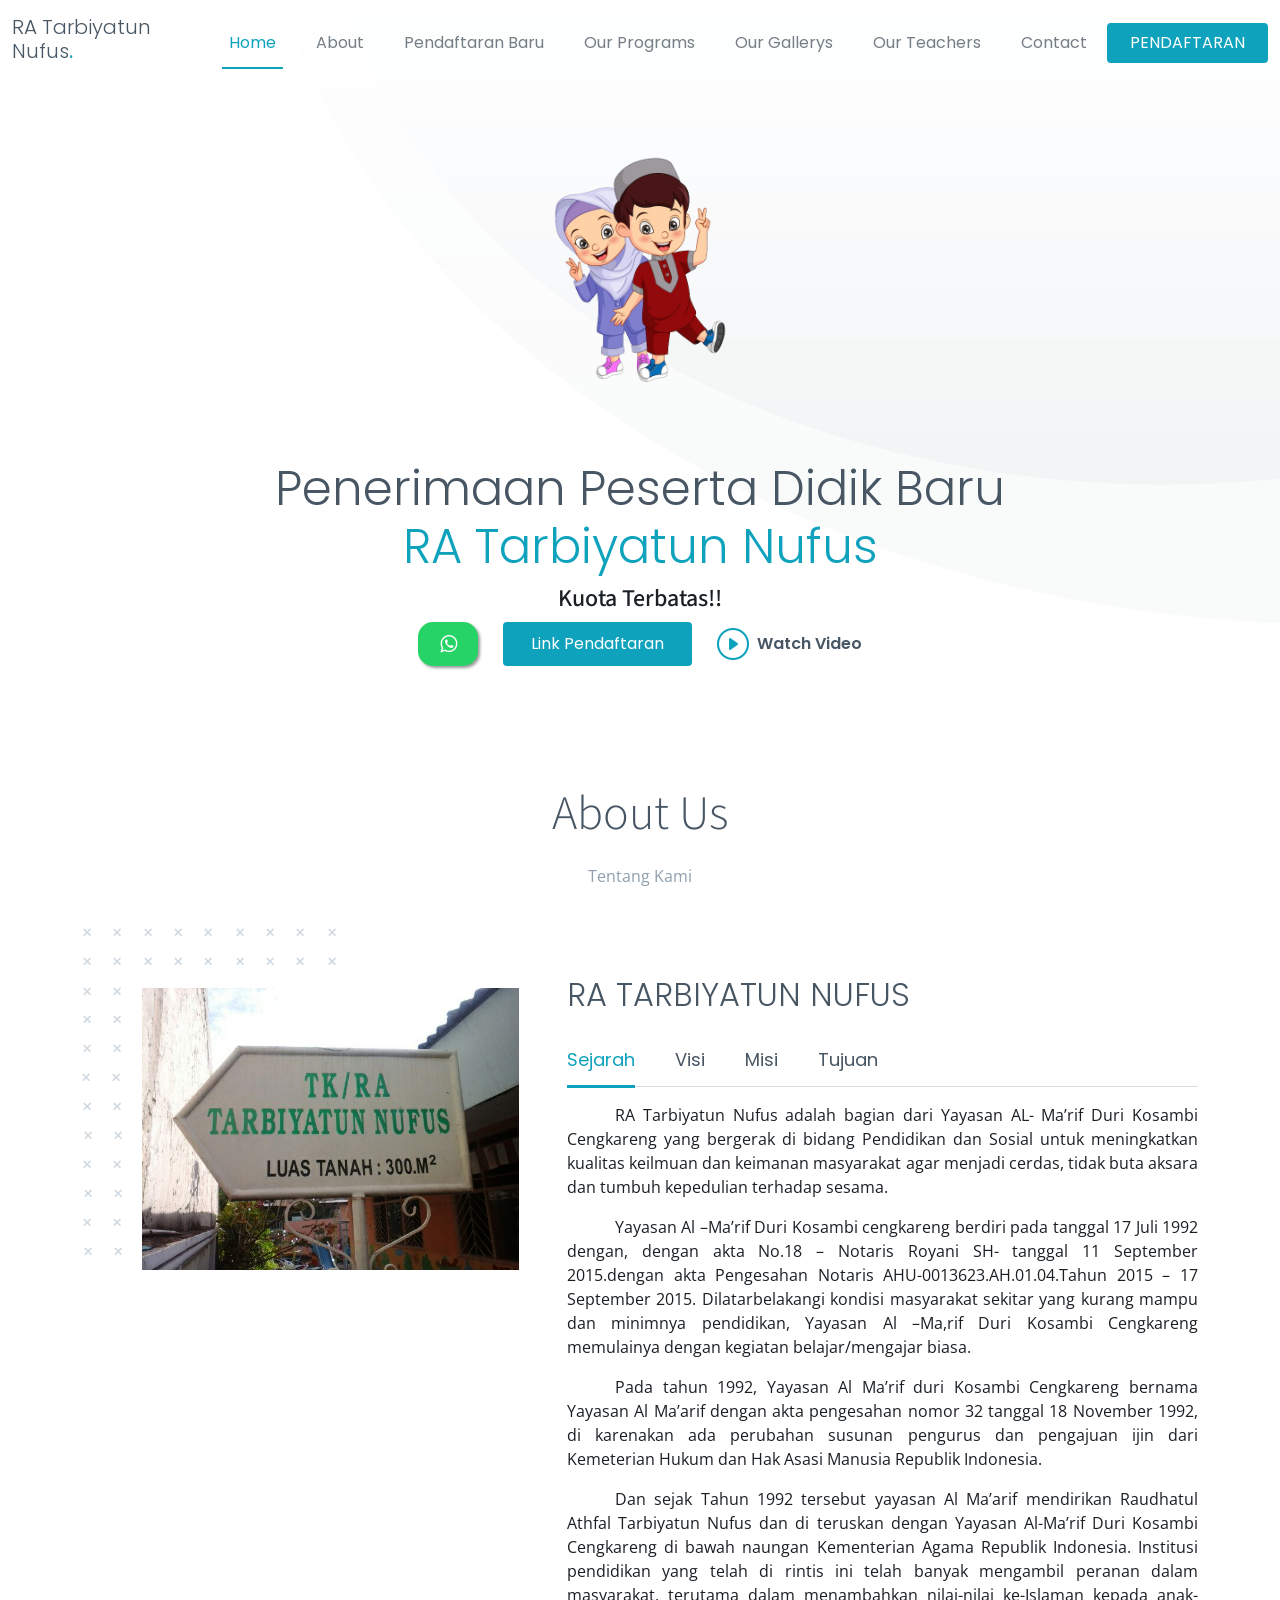
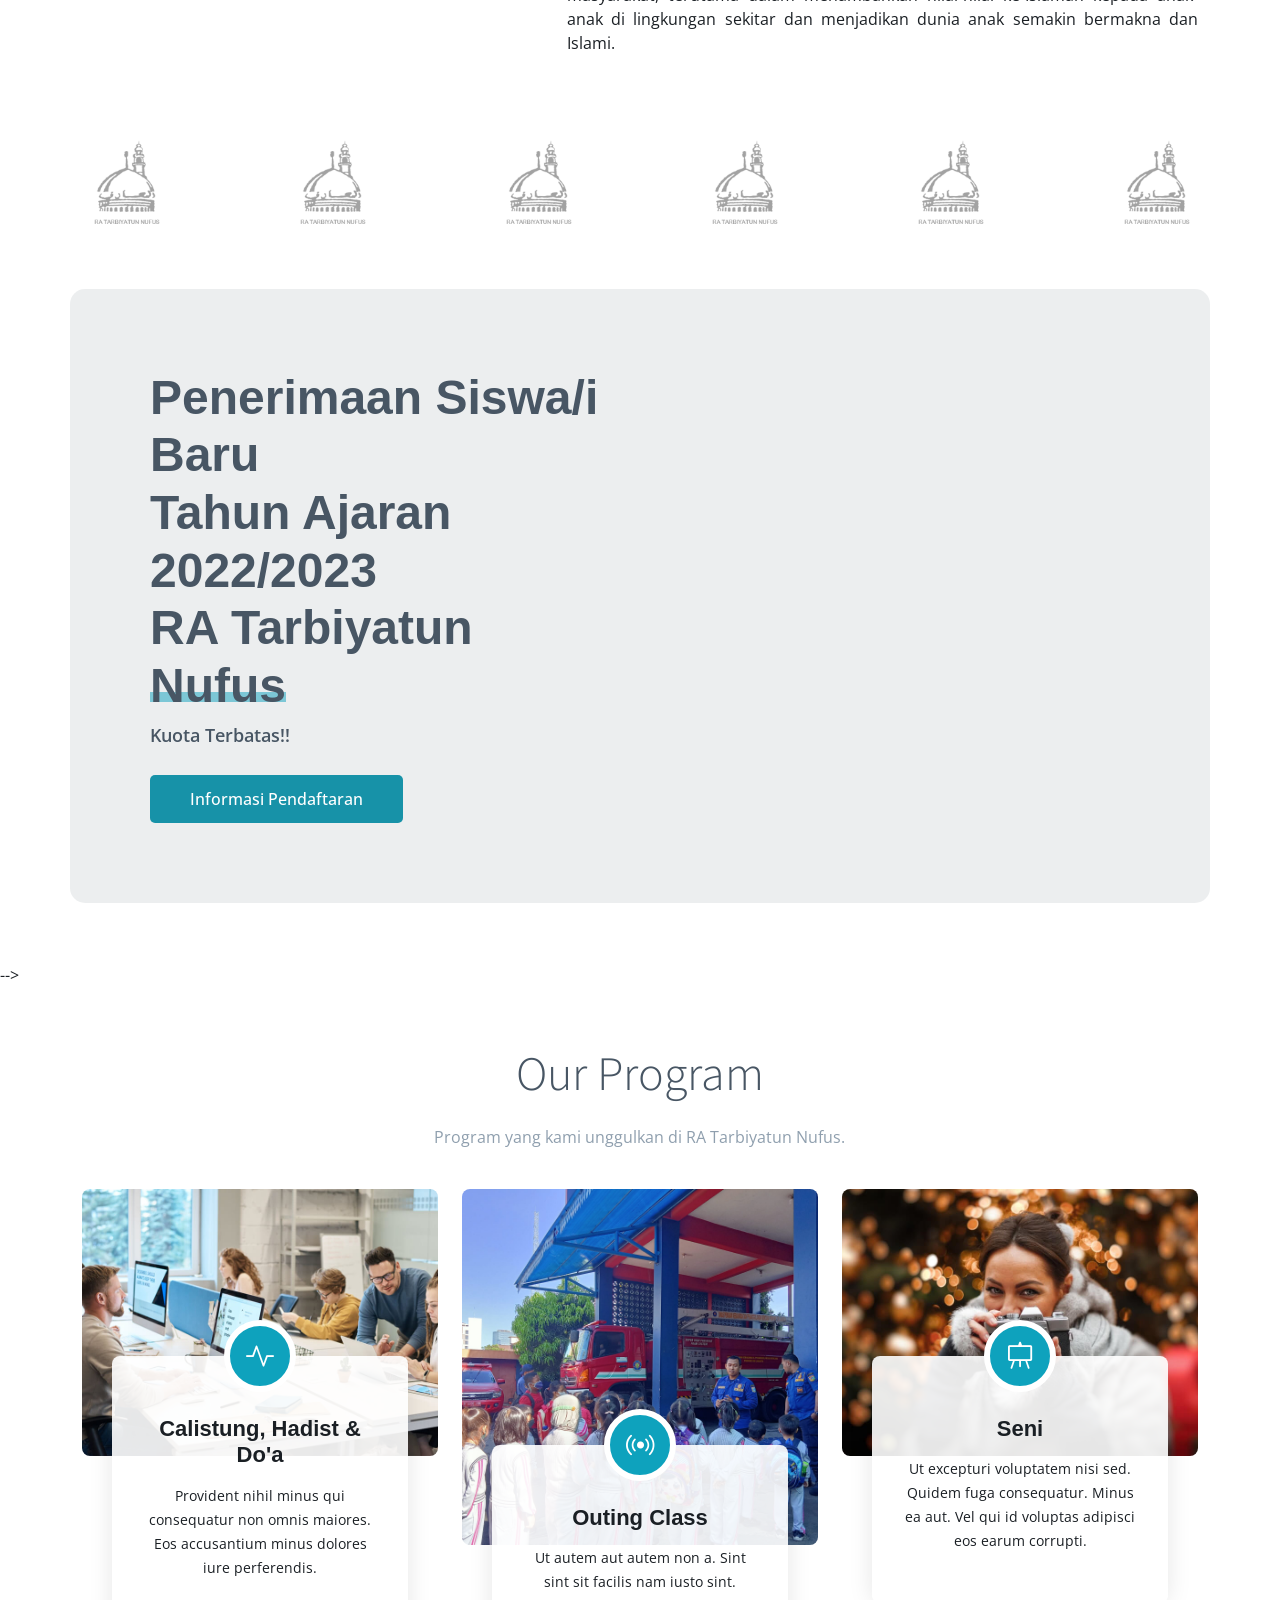
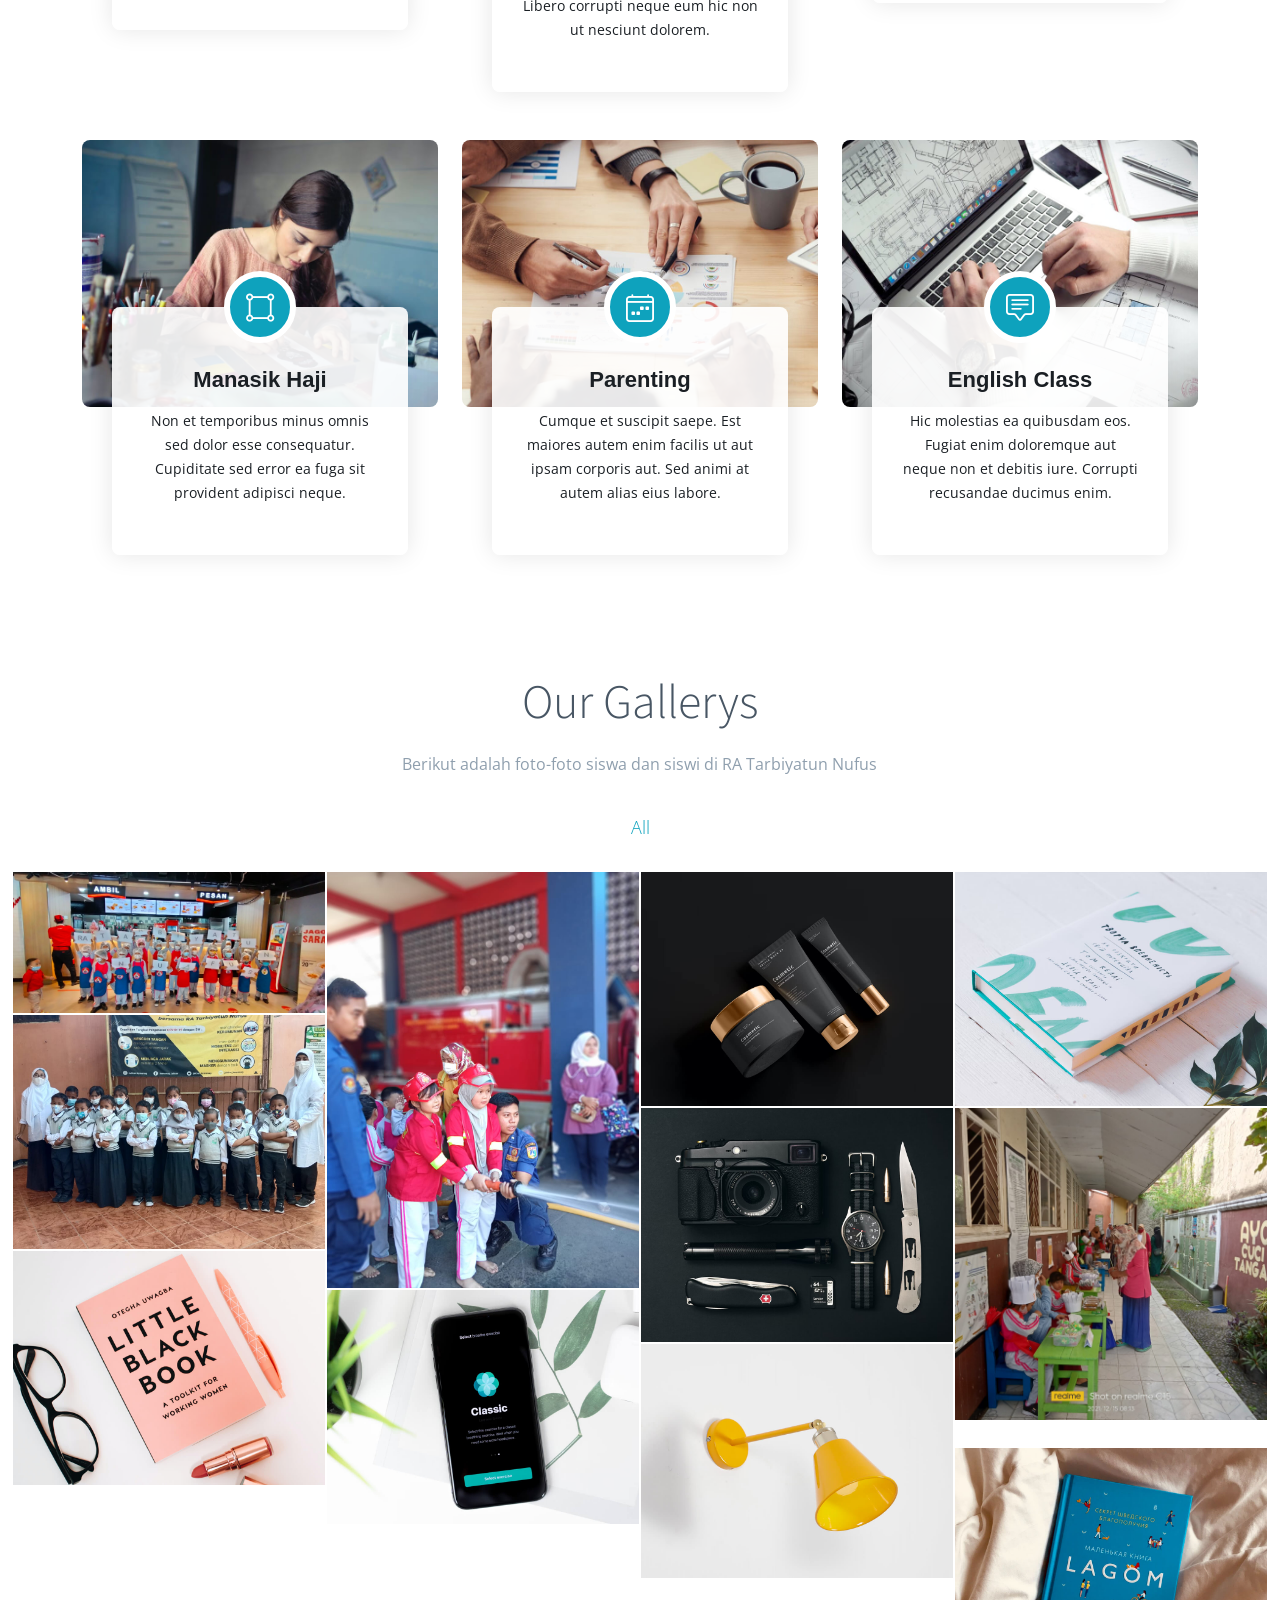
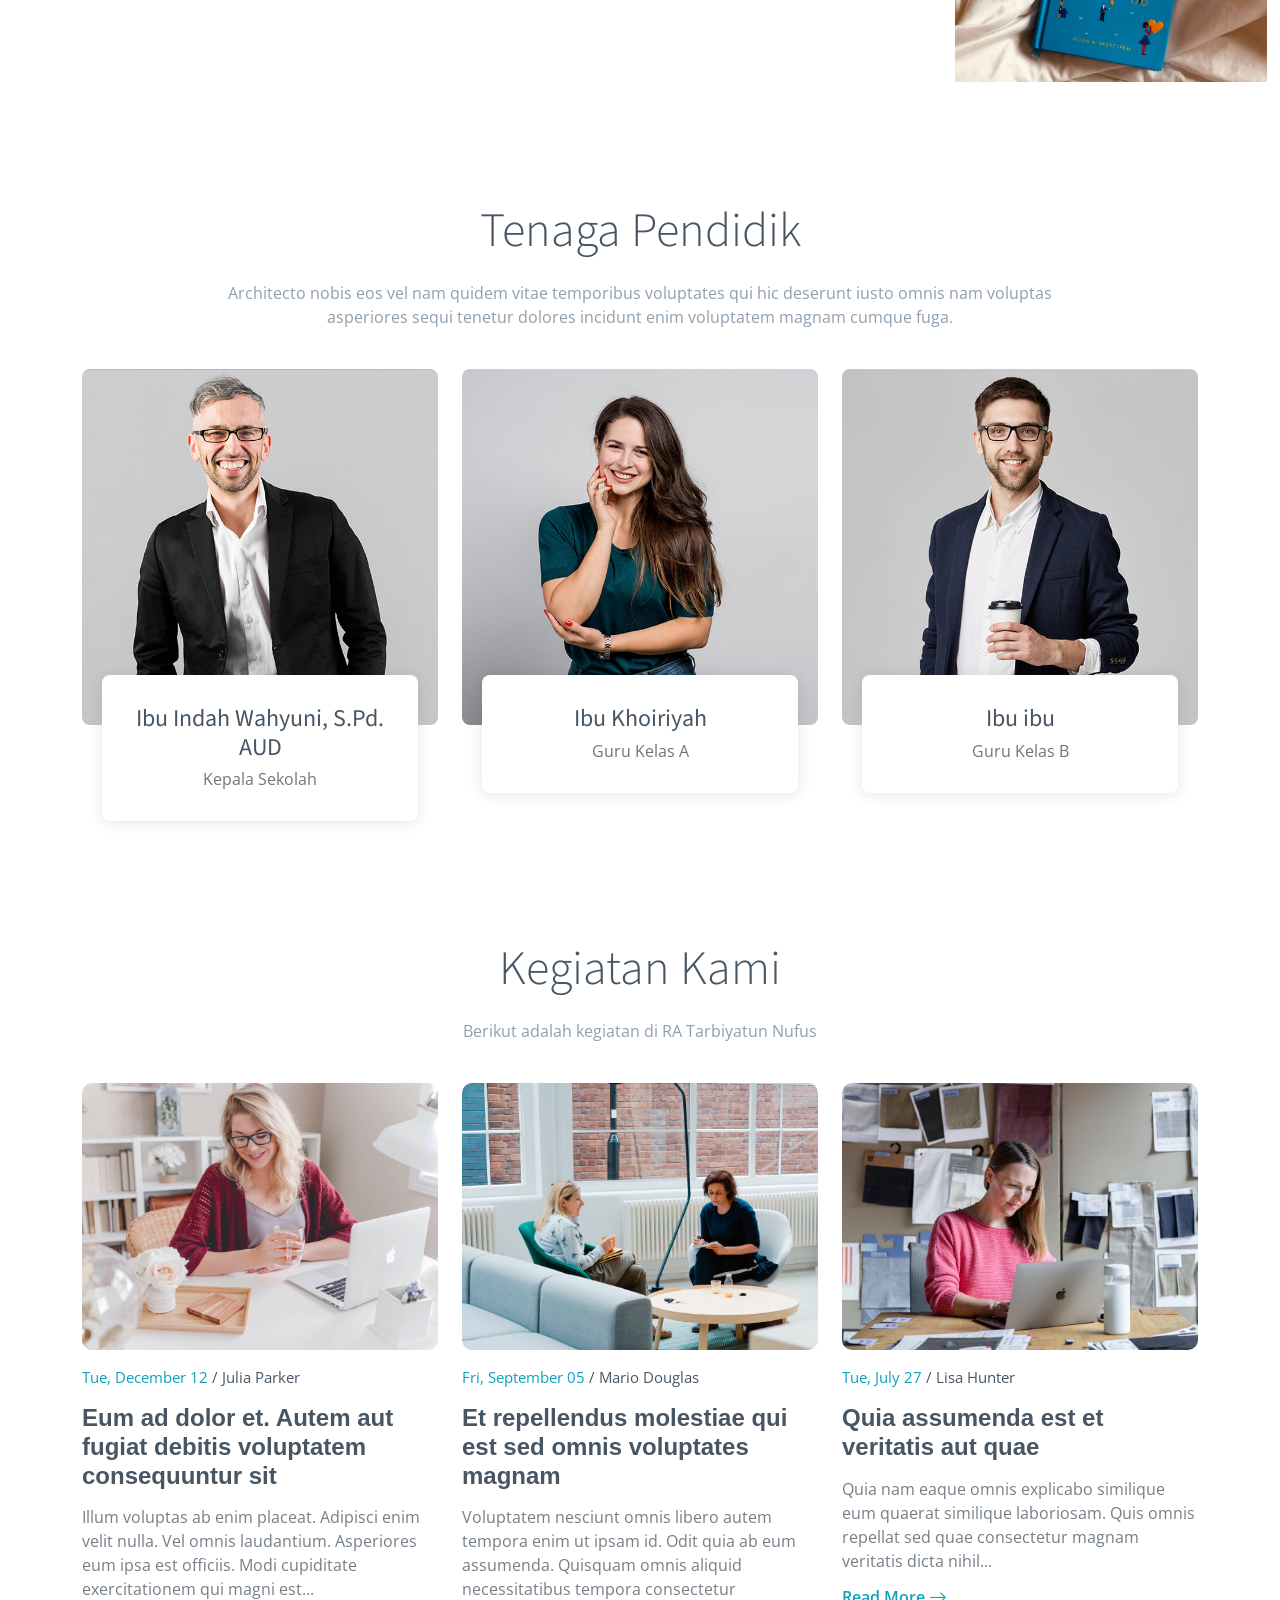
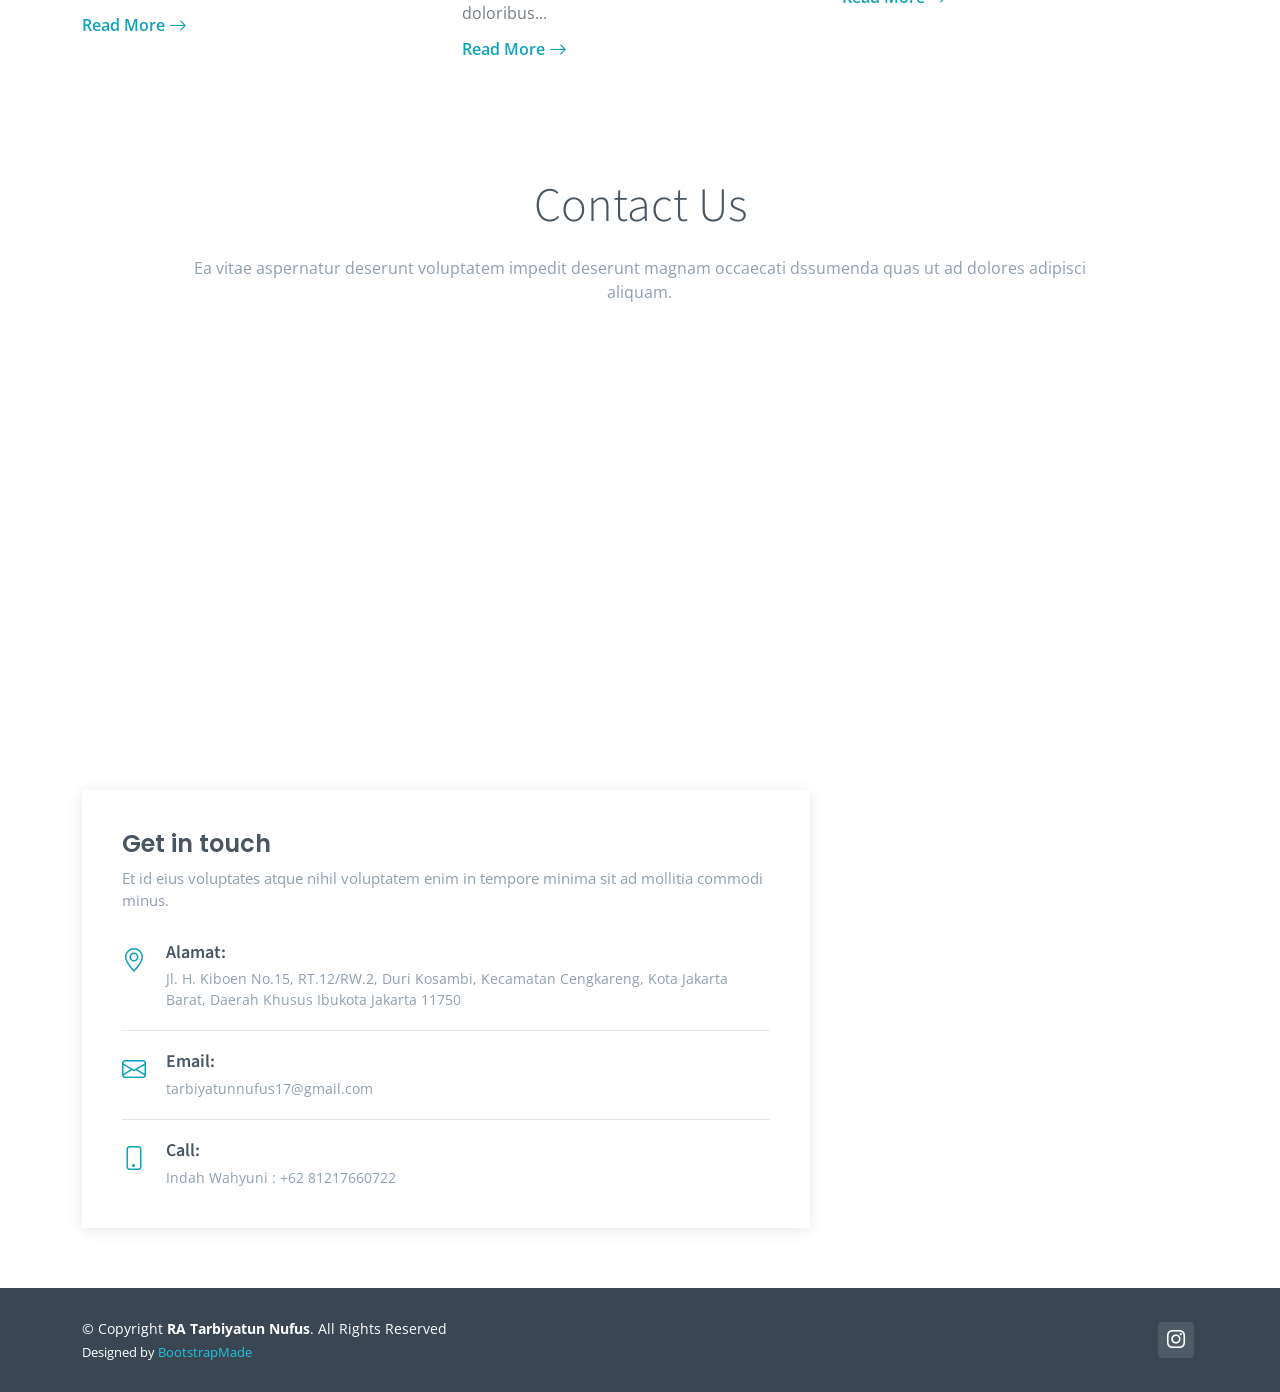
==== commit 9150d325: "update1" ====
--- a/index.html
+++ b/index.html
@@ -5,7 +5,7 @@
   <meta charset="utf-8">
   <meta content="width=device-width, initial-scale=1.0" name="viewport">
 
-  <title>RA Tarbiyatun Nufus Bootstrap Template - Home 1</title>
+  <title>RA Tarbiyatun Nufus</title>
   <meta content="" name="description">
   <meta content="" name="keywords">
 
@@ -55,7 +55,7 @@
       <a href="index.html" class="logo d-flex align-items-center scrollto me-auto me-lg-0">
         <!-- Uncomment the line below if you also wish to use an image logo -->
         <!-- <img src="assets/img/logo.png" alt=""> -->
-        <h1>RA Tarbiyatun Nufus<span>.</span></h1>
+        <h3>RA Tarbiyatun Nufus<span>.</span></h3>
       </a>
 
       <nav id="navbar" class="navbar">
@@ -334,7 +334,7 @@
         </div>
 
       </div>
-    </section><!-- End On Focus Section -->-->
+    </section> End On Focus Section -->
 
     <!-- ======= Features Section ======= 
     <section id="features" class="features">
@@ -575,7 +575,7 @@
           <div class="col-xl-4 col-md-6" data-aos="zoom-in" data-aos-delay="300">
             <div class="service-item">
               <div class="img">
-                <img src="assets/img/services-2.jpg" class="img-fluid" alt="">
+                <img src="assets/img/services-2.jpeg" class="img-fluid" alt="">
               </div>
               <div class="details position-relative">
                 <div class="icon">
@@ -782,10 +782,10 @@
 
           <ul class="portfolio-flters">
             <li data-filter="*" class="filter-active">All</li>
-            <li data-filter=".filter-app">App</li>
+           <!--  <li data-filter=".filter-app">App</li>
             <li data-filter=".filter-product">Product</li>
             <li data-filter=".filter-branding">Branding</li>
-            <li data-filter=".filter-books">Books</li>
+            <li data-filter=".filter-books">Books</li> -->
           </ul><!-- End Portfolio Filters -->
 
           <div class="row g-0 portfolio-container">
@@ -928,8 +928,8 @@
                   <a href=""><i class="bi bi-instagram"></i></a>
                   <a href=""><i class="bi bi-linkedin"></i></a>
                 </div>
-                <h4>Walter White</h4>
-                <span>Chief Executive Officer</span>
+                <h4>Ibu Indah Wahyuni, S.Pd. AUD</h4>
+                <span>Kepala Sekolah</span>
               </div>
             </div>
           </div><!-- End Team Member -->
@@ -946,8 +946,8 @@
                   <a href=""><i class="bi bi-instagram"></i></a>
                   <a href=""><i class="bi bi-linkedin"></i></a>
                 </div>
-                <h4>Sarah Jhonson</h4>
-                <span>Product Manager</span>
+                <h4>Ibu Khoiriyah</h4>
+                <span>Guru Kelas A</span>
               </div>
             </div>
           </div><!-- End Team Member -->
@@ -964,8 +964,8 @@
                   <a href=""><i class="bi bi-instagram"></i></a>
                   <a href=""><i class="bi bi-linkedin"></i></a>
                 </div>
-                <h4>William Anderson</h4>
-                <span>CTO</span>
+                <h4>Ibu ibu</h4>
+                <span>Guru Kelas B</span>
               </div>
             </div>
           </div><!-- End Team Member -->
--- a/assets/css/main.css
+++ b/assets/css/main.css
@@ -217,13 +217,13 @@
   max-height: 40px;
   margin-right: 6px;
 }
-.header .logo h1 {
-  font-size: 32px;
+.header .logo h1,h3 {
+  font-size: 20px;
   font-weight: 300;
   color: var(--color-secondary);
   font-family: var(--font-secondary);
 }
-.header .logo h1 span {
+.header .logo h1,h3 span {
   color: var(--color-primary);
   font-weight: 500;
 }
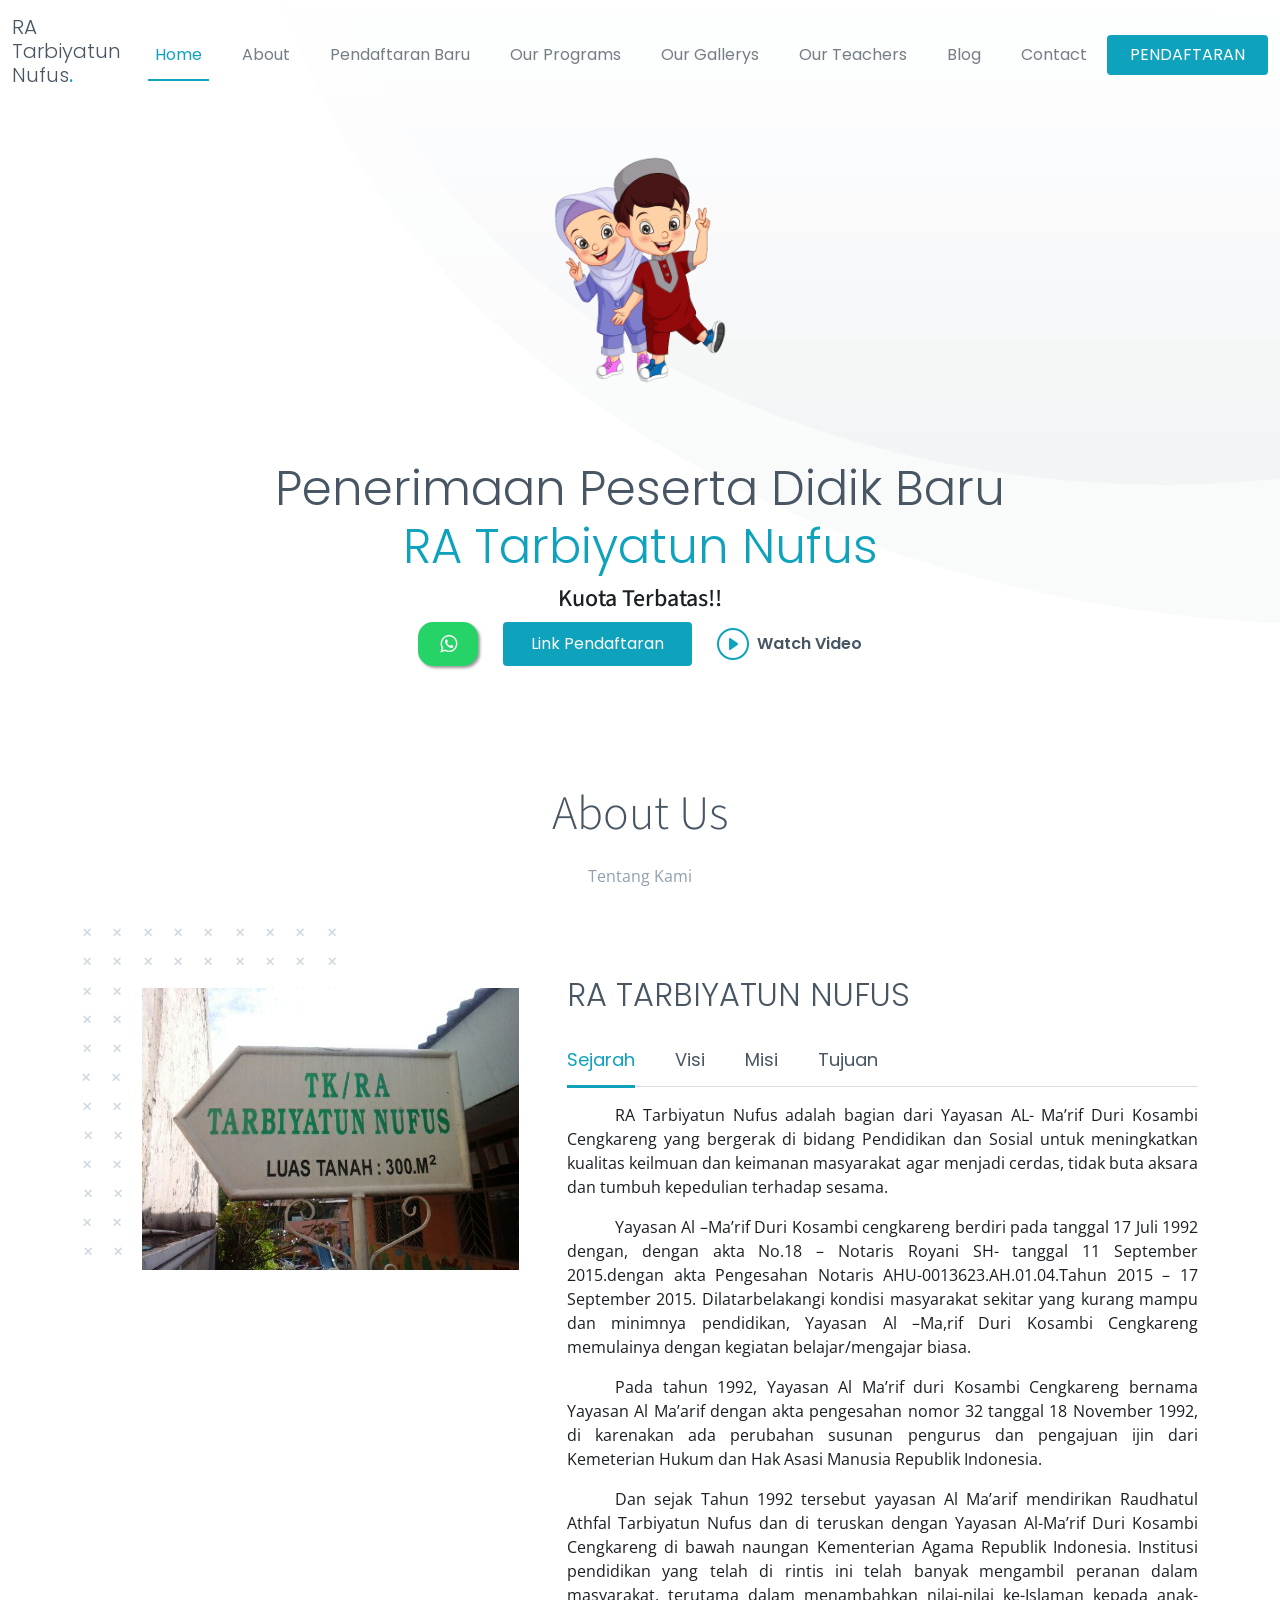
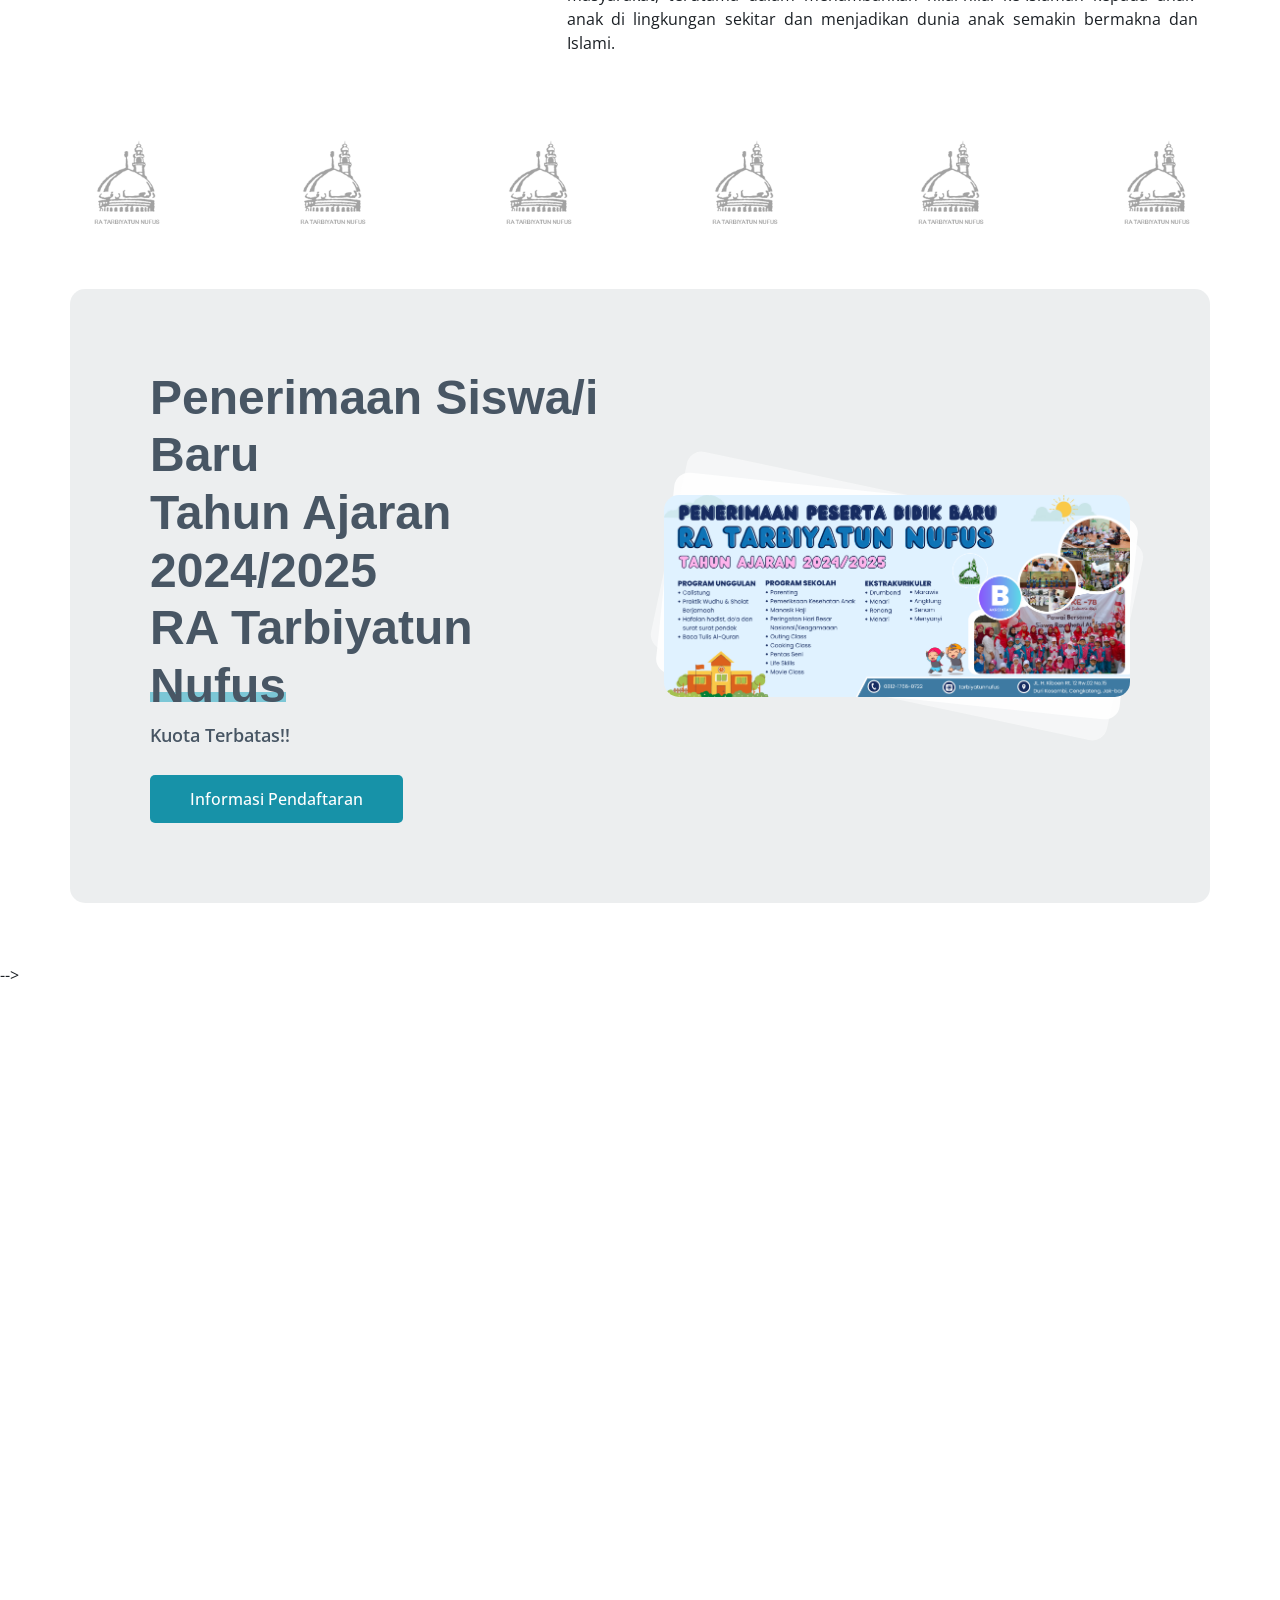
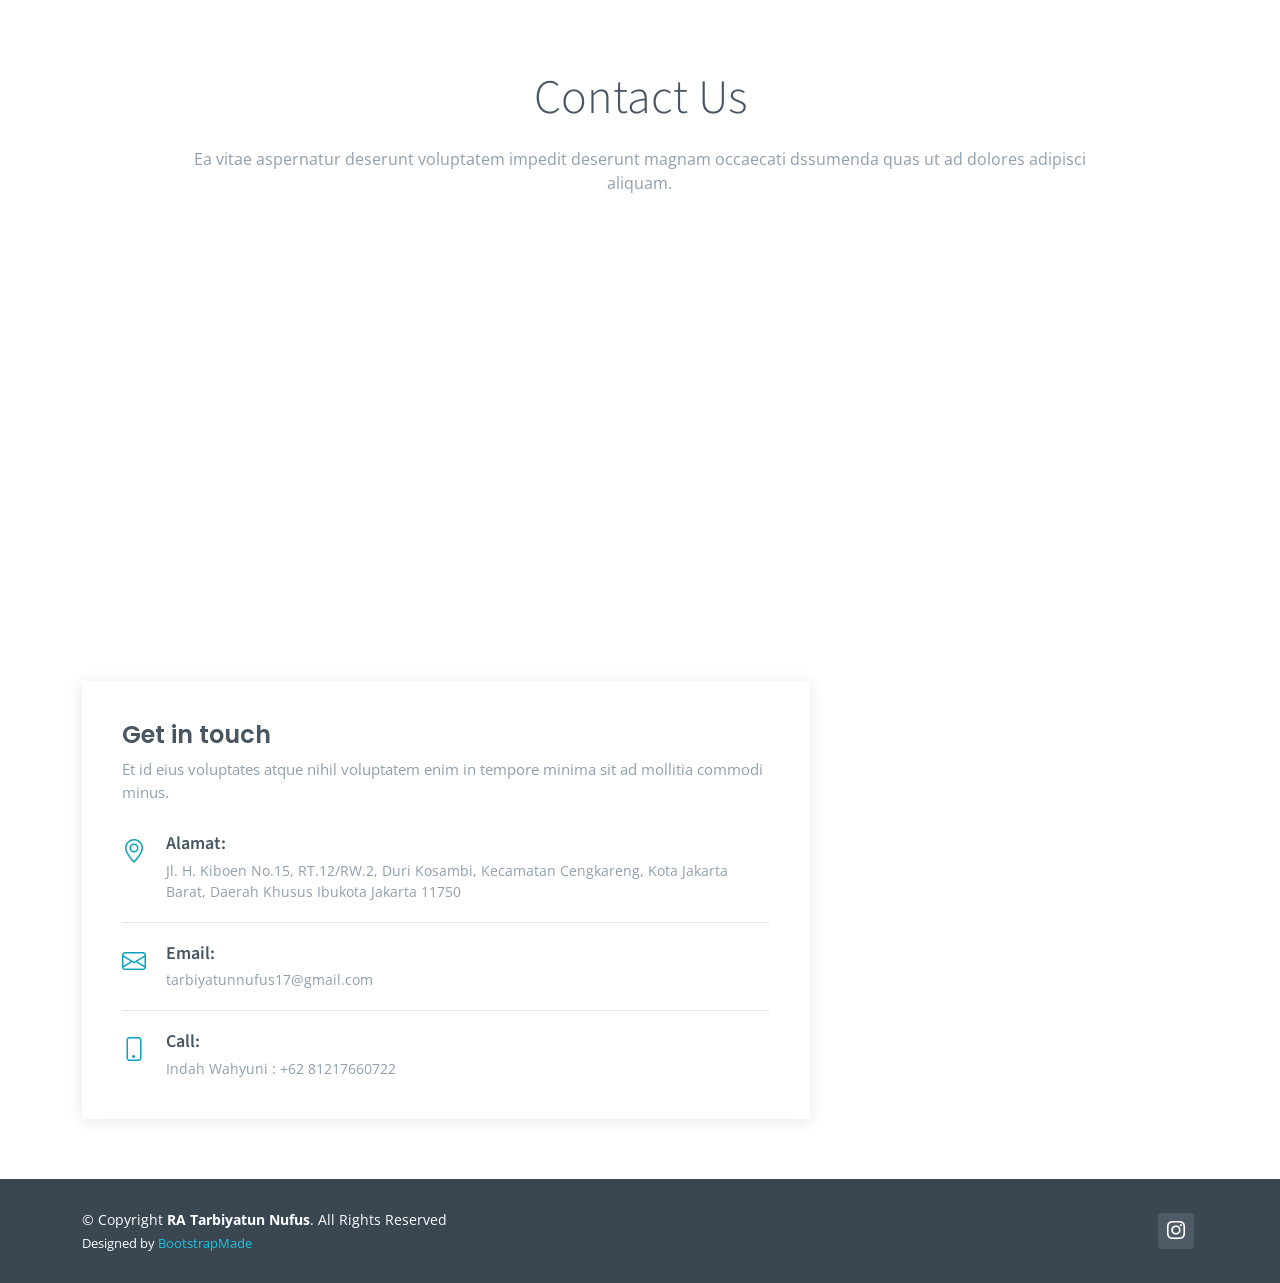
==== commit 7a0a863c: "ubah tahun" ====
--- a/index.html
+++ b/index.html
@@ -11,7 +11,7 @@
 
   <!-- Favicons -->
   <link href="assets/img/clients/client.PNG" rel="icon">
-  <link href="assets/img/apple-touch-icon.png" rel="apple-touch-icon">
+  <link href="assets/img/apple-touch-icon.png" rel="apple-touch.-icon">
 
   <!-- Google Fonts -->
   <link rel="preconnect" href="https://fonts.googleapis.com">
@@ -73,8 +73,8 @@
           <li><a class="nav-link scrollto" href="index.html#services">Our Programs</a></li>
           <li><a class="nav-link scrollto" href="index.html#portfolio">Our Gallerys</a></li>
           <li><a class="nav-link scrollto" href="index.html#team">Our Teachers</a></li>
-         <!--  <li><a href="blog.html">Blog</a></li>
-          <li class="dropdown megamenu"><a href="#"><span>Mega Menu</span> <i class="bi bi-chevron-down dropdown-indicator"></i></a>
+          <li><a href="blog.html">Blog</a></li>
+          <!--   <li class="dropdown megamenu"><a href="#"><span>Mega Menu</span> <i class="bi bi-chevron-down dropdown-indicator"></i></a>
             <ul>
               <li>
                 <a href="#">Column 1 link 1</a>
@@ -120,7 +120,7 @@
         <i class="bi bi-list mobile-nav-toggle d-none"></i>
       </nav><!-- .navbar -->
 
-      <a class="btn-getstarted scrollto" href="https://forms.gle/6qG1fMm2ZUHhoiTu9">PENDAFTARAN</a>
+      <a class="btn-getstarted scrollto" href="https://forms.gle/PBQRLpQCJVyCA1s99">PENDAFTARAN</a>
 
     </div>
   </header><!-- End Header -->
@@ -133,7 +133,7 @@
       <h4>Kuota Terbatas!!</h4>
       <div class="d-flex">
         <a href="https://wa.me/6281217660722" class="float"> <i class="fa fa-whatsapp my-float">  </i> </a>
-        <a href="https://forms.gle/6qG1fMm2ZUHhoiTu9" class="btn-get-started scrollto">Link Pendaftaran</a>
+        <a href="https://forms.gle/PBQRLpQCJVyCA1s99" class="btn-get-started scrollto">Link Pendaftaran</a>
         <a href="https://www.youtube.com/watch?v=T9n2eXgDvYo" class="glightbox btn-watch-video d-flex align-items-center"><i class="bi bi-play-circle"></i><span>Watch Video</span></a>
       </div>
     </div>
@@ -292,14 +292,14 @@
         <div class="row g-5">
 
           <div class="col-lg-6 col-md-6 content d-flex flex-column justify-content-center order-last order-md-first">
-            <h3>Penerimaan Siswa/i Baru<br> Tahun Ajaran 2022/2023<br><em> RA Tarbiyatun Nufus</em> </h3>
+            <h3>Penerimaan Siswa/i Baru<br> Tahun Ajaran 2024/2025<br><em> RA Tarbiyatun Nufus</em> </h3>
             <p> Kuota Terbatas!!</p>
             <a class="cta-btn align-self-start" href="https://wa.me/6281217660722">Informasi Pendaftaran</a>
           </div>
 
           <div class="col-lg-6 col-md-6 order-first order-md-last d-flex align-items-center">
             <div class="img">
-              <img src="assets/img/hero-carousel/Untitled-1.png" alt="" class="img-fluid">
+              <img src="assets/img/hero-carousel/Banner.png" alt="" class="img-fluid">
             </div>
           </div>
 
@@ -558,16 +558,16 @@
           <div class="col-xl-4 col-md-6" data-aos="zoom-in" data-aos-delay="200">
             <div class="service-item">
               <div class="img">
-                <img src="assets/img/services-1.jpg" class="img-fluid" alt="">
+                <img src="assets/img/program/keg-akademik.png" class="img-fluid" alt="">
               </div>
               <div class="details position-relative">
                 <div class="icon">
                   <i class="bi bi-activity"></i>
                 </div>
                 <a href="#" class="stretched-link">
-                  <h3>Calistung, Hadist & Do'a</h3>
+                  <h3>Kegiatan Akademik</h3>
                 </a>
-                <p>Provident nihil minus qui consequatur non omnis maiores. Eos accusantium minus dolores iure perferendis.</p>
+                <p>Kegiatan akademik adalah aktivitas utama di sekolah yang bertujuan untuk meningkatkan pengetahuan, keterampilan, dan pembentukan karakter siswa.</p>
               </div>
             </div>
           </div><!-- End Service Item -->
@@ -575,16 +575,16 @@
           <div class="col-xl-4 col-md-6" data-aos="zoom-in" data-aos-delay="300">
             <div class="service-item">
               <div class="img">
-                <img src="assets/img/services-2.jpeg" class="img-fluid" alt="">
+                <img src="assets/img/program/keg-agama.png" class="img-fluid" alt="">
               </div>
               <div class="details position-relative">
                 <div class="icon">
                   <i class="bi bi-broadcast"></i>
                 </div>
                 <a href="#" class="stretched-link">
-                  <h3>Outing Class</h3>
+                  <h3> Kegiatan Keagamaan</h3>
                 </a>
-                <p>Ut autem aut autem non a. Sint sint sit facilis nam iusto sint. Libero corrupti neque eum hic non ut nesciunt dolorem.</p>
+                <p>Kegiatan keagamaan di sekolah bertujuan untuk meningkatkan pemahaman, penghayatan, dan pengamalan nilai-nilai agama dalam kehidupan sehari-hari.</p>
               </div>
             </div>
           </div><!-- End Service Item -->
@@ -919,7 +919,7 @@
           <div class="col-xl-4 col-md-6 d-flex" data-aos="zoom-in" data-aos-delay="200">
             <div class="team-member">
               <div class="member-img">
-                <img src="assets/img/team/team-1.jpg" class="img-fluid" alt="">
+                <img src="assets/img/team/team-1.png" class="img-fluid" alt="">
               </div>
               <div class="member-info">
                 <div class="social">
@@ -955,7 +955,7 @@
           <div class="col-xl-4 col-md-6 d-flex" data-aos="zoom-in" data-aos-delay="600">
             <div class="team-member">
               <div class="member-img">
-                <img src="assets/img/team/team-3.jpg" class="img-fluid" alt="">
+                <img src="assets/img/team/team-2.png" class="img-fluid" alt="">
               </div>
               <div class="member-info">
                 <div class="social">
@@ -964,7 +964,7 @@
                   <a href=""><i class="bi bi-instagram"></i></a>
                   <a href=""><i class="bi bi-linkedin"></i></a>
                 </div>
-                <h4>Ibu ibu</h4>
+                <h4>Ibu Subaikah</h4>
                 <span>Guru Kelas B</span>
               </div>
             </div>
@@ -1217,4 +1217,4 @@
 
 </body>
 
-</html>+</html>
